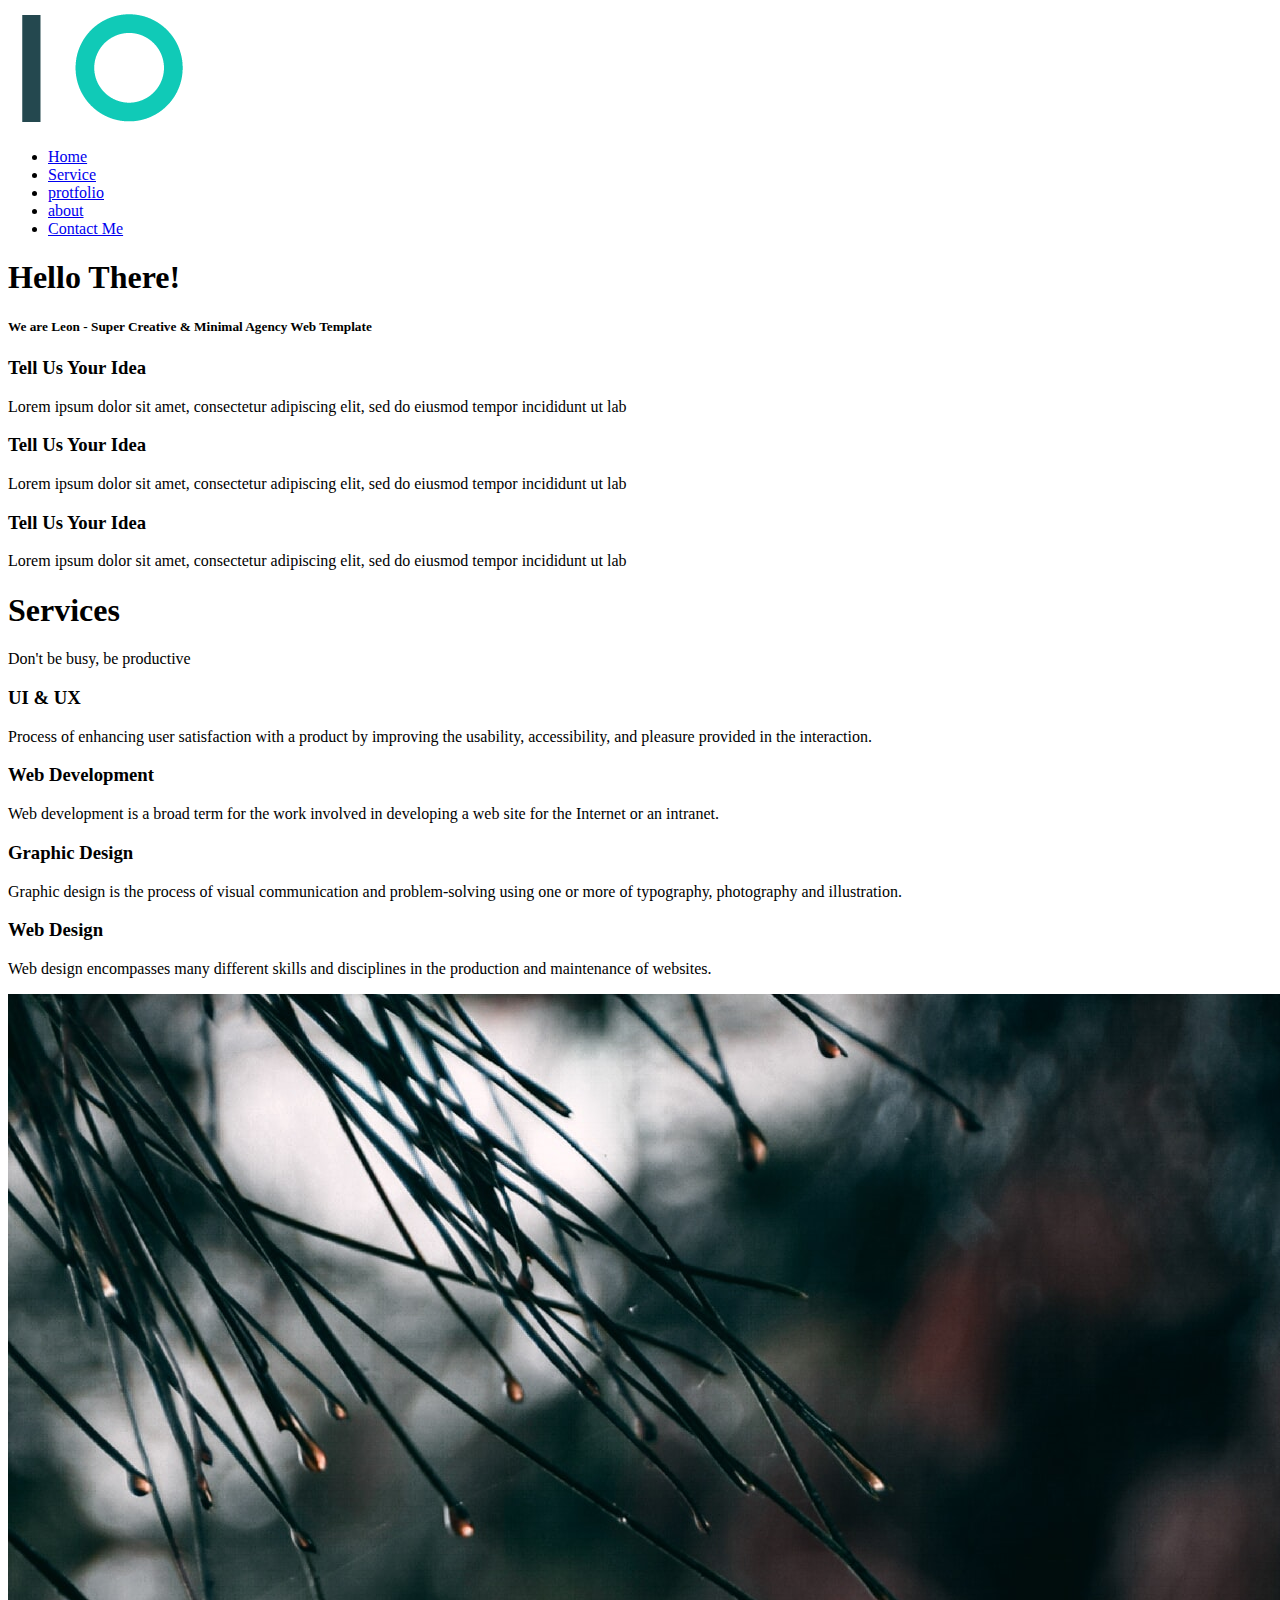
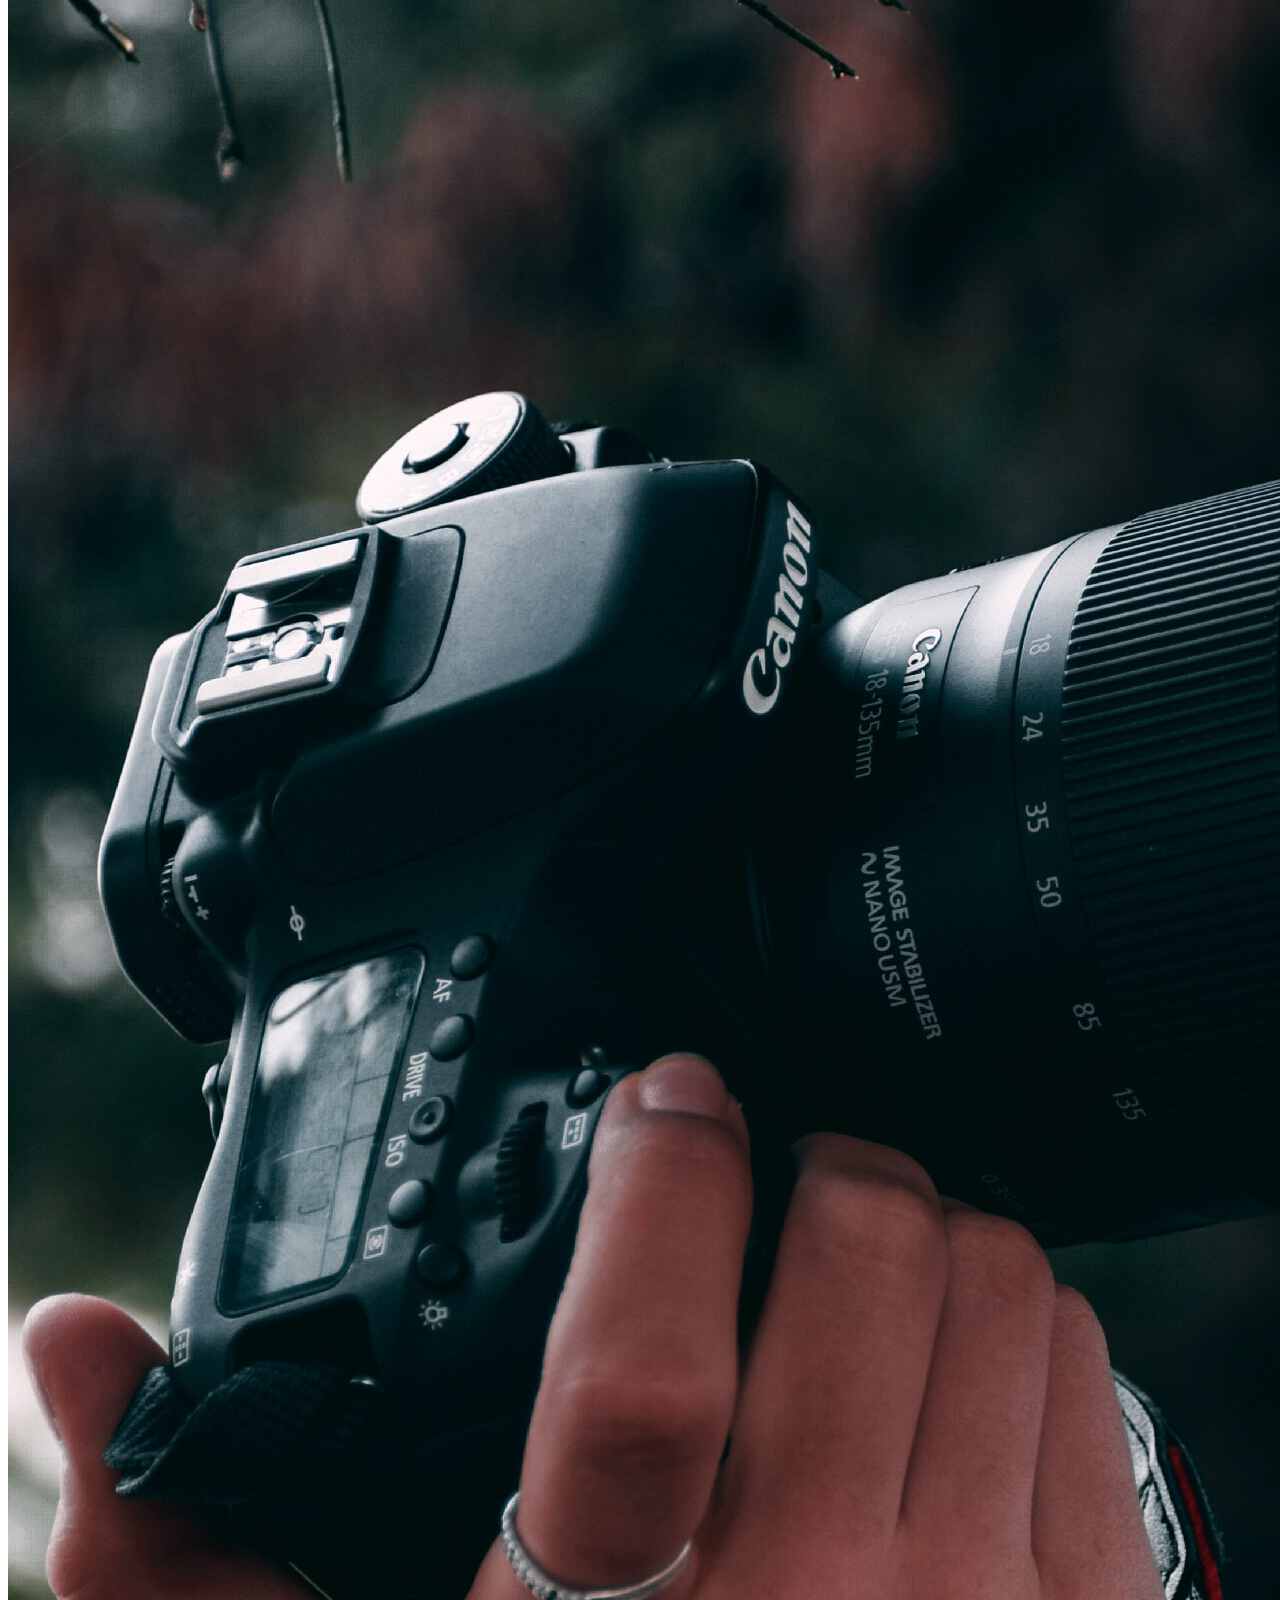
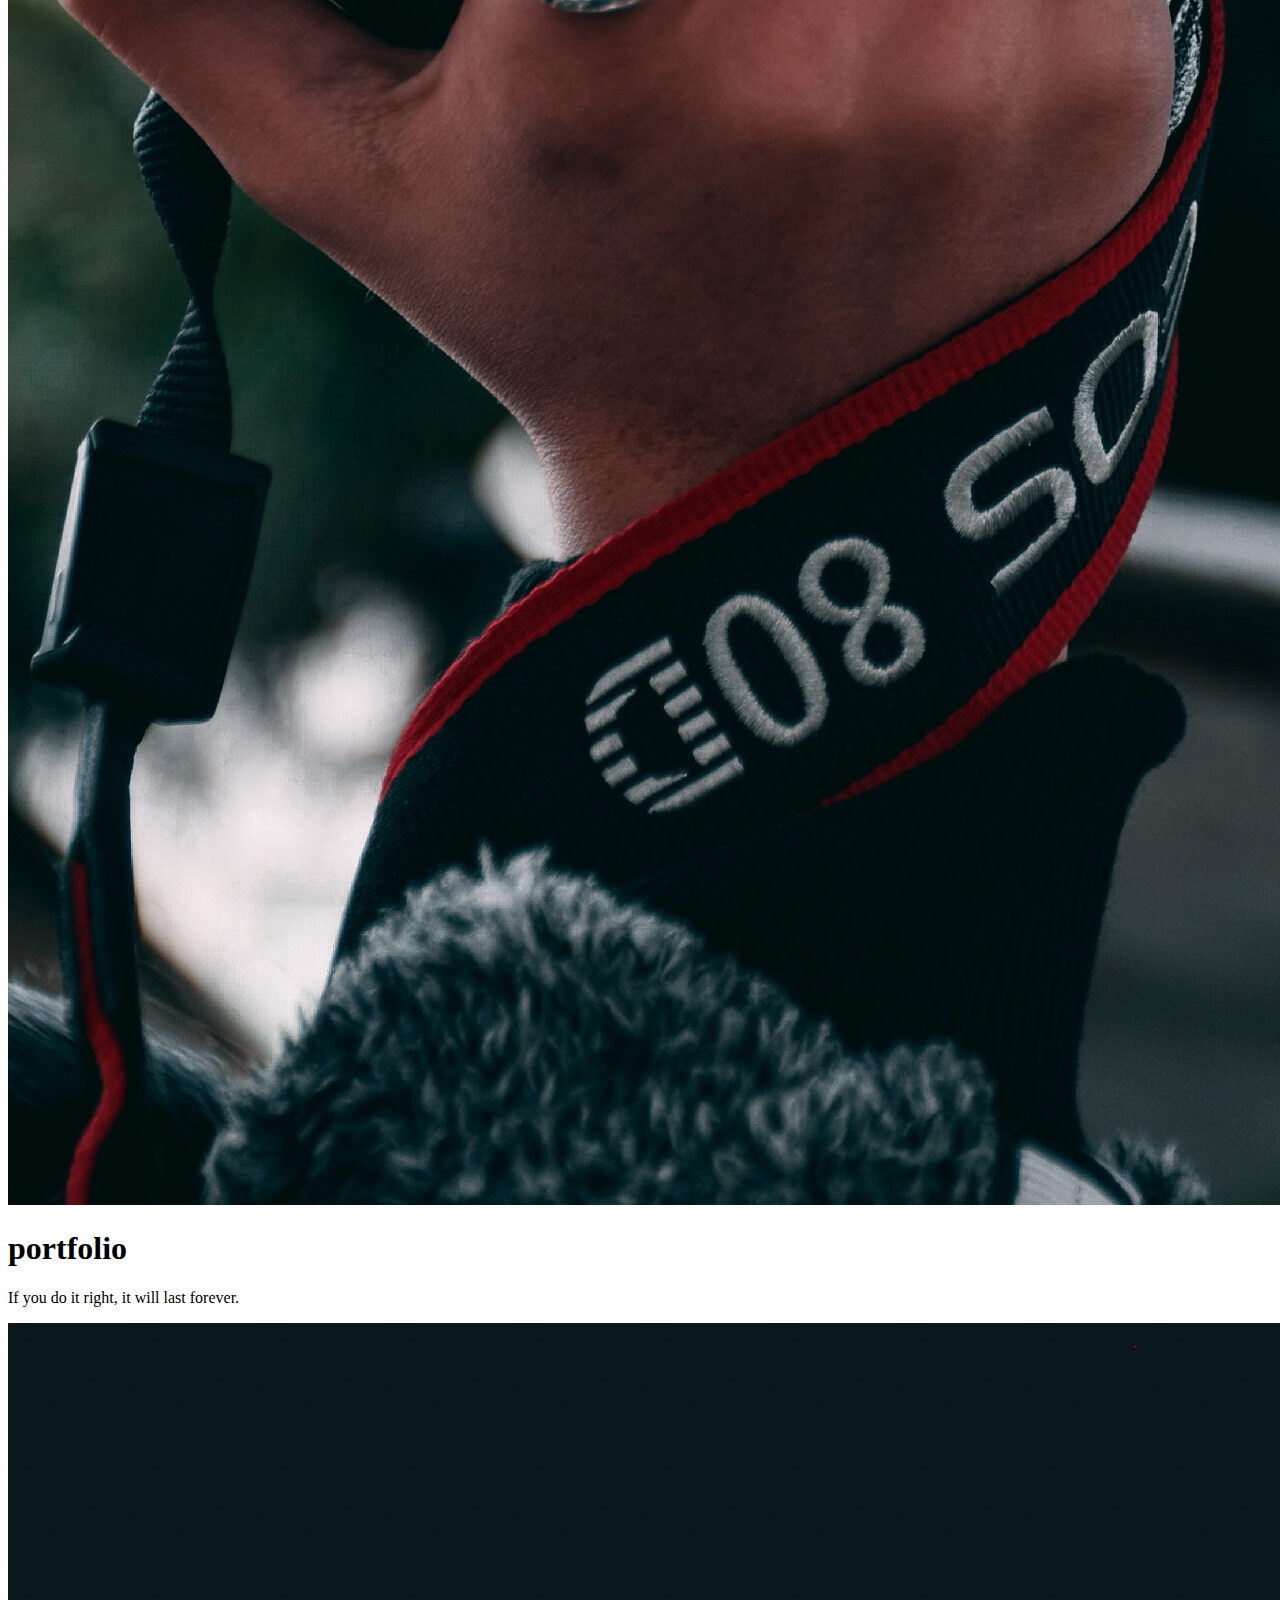
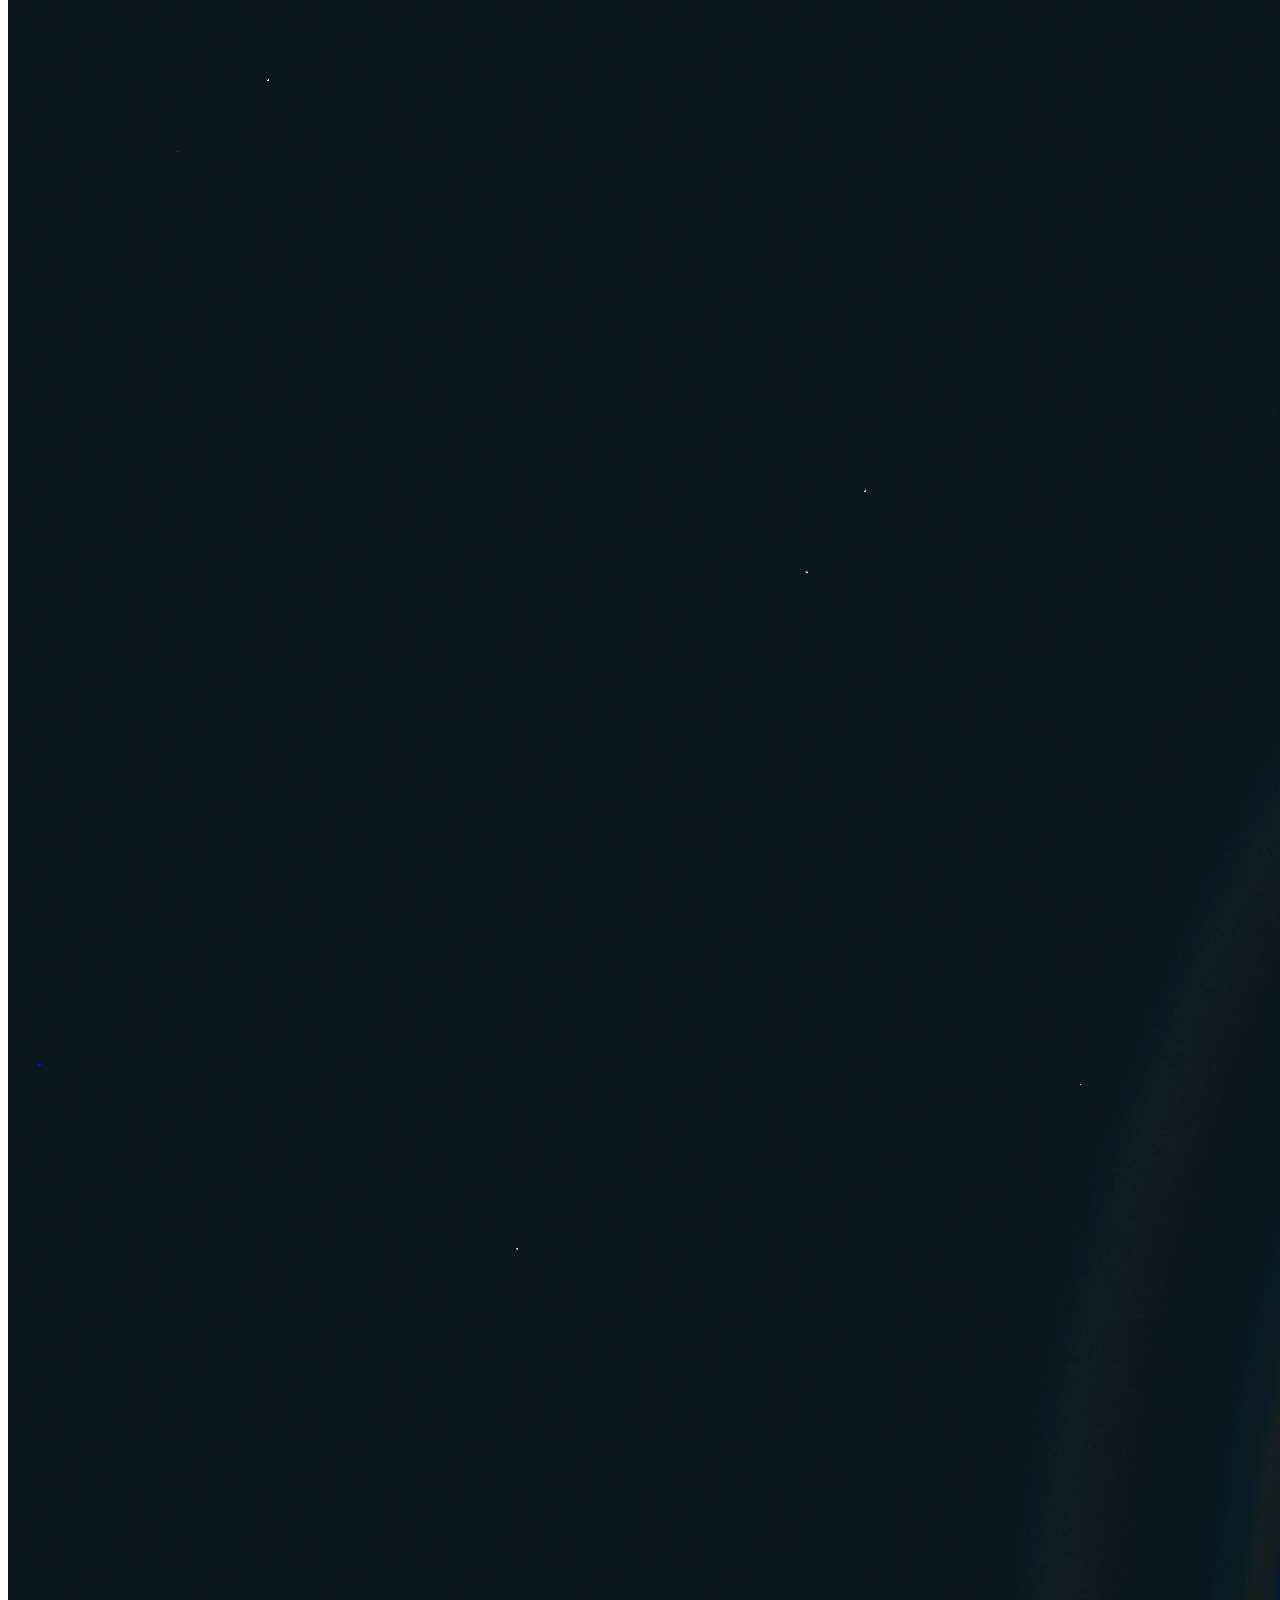
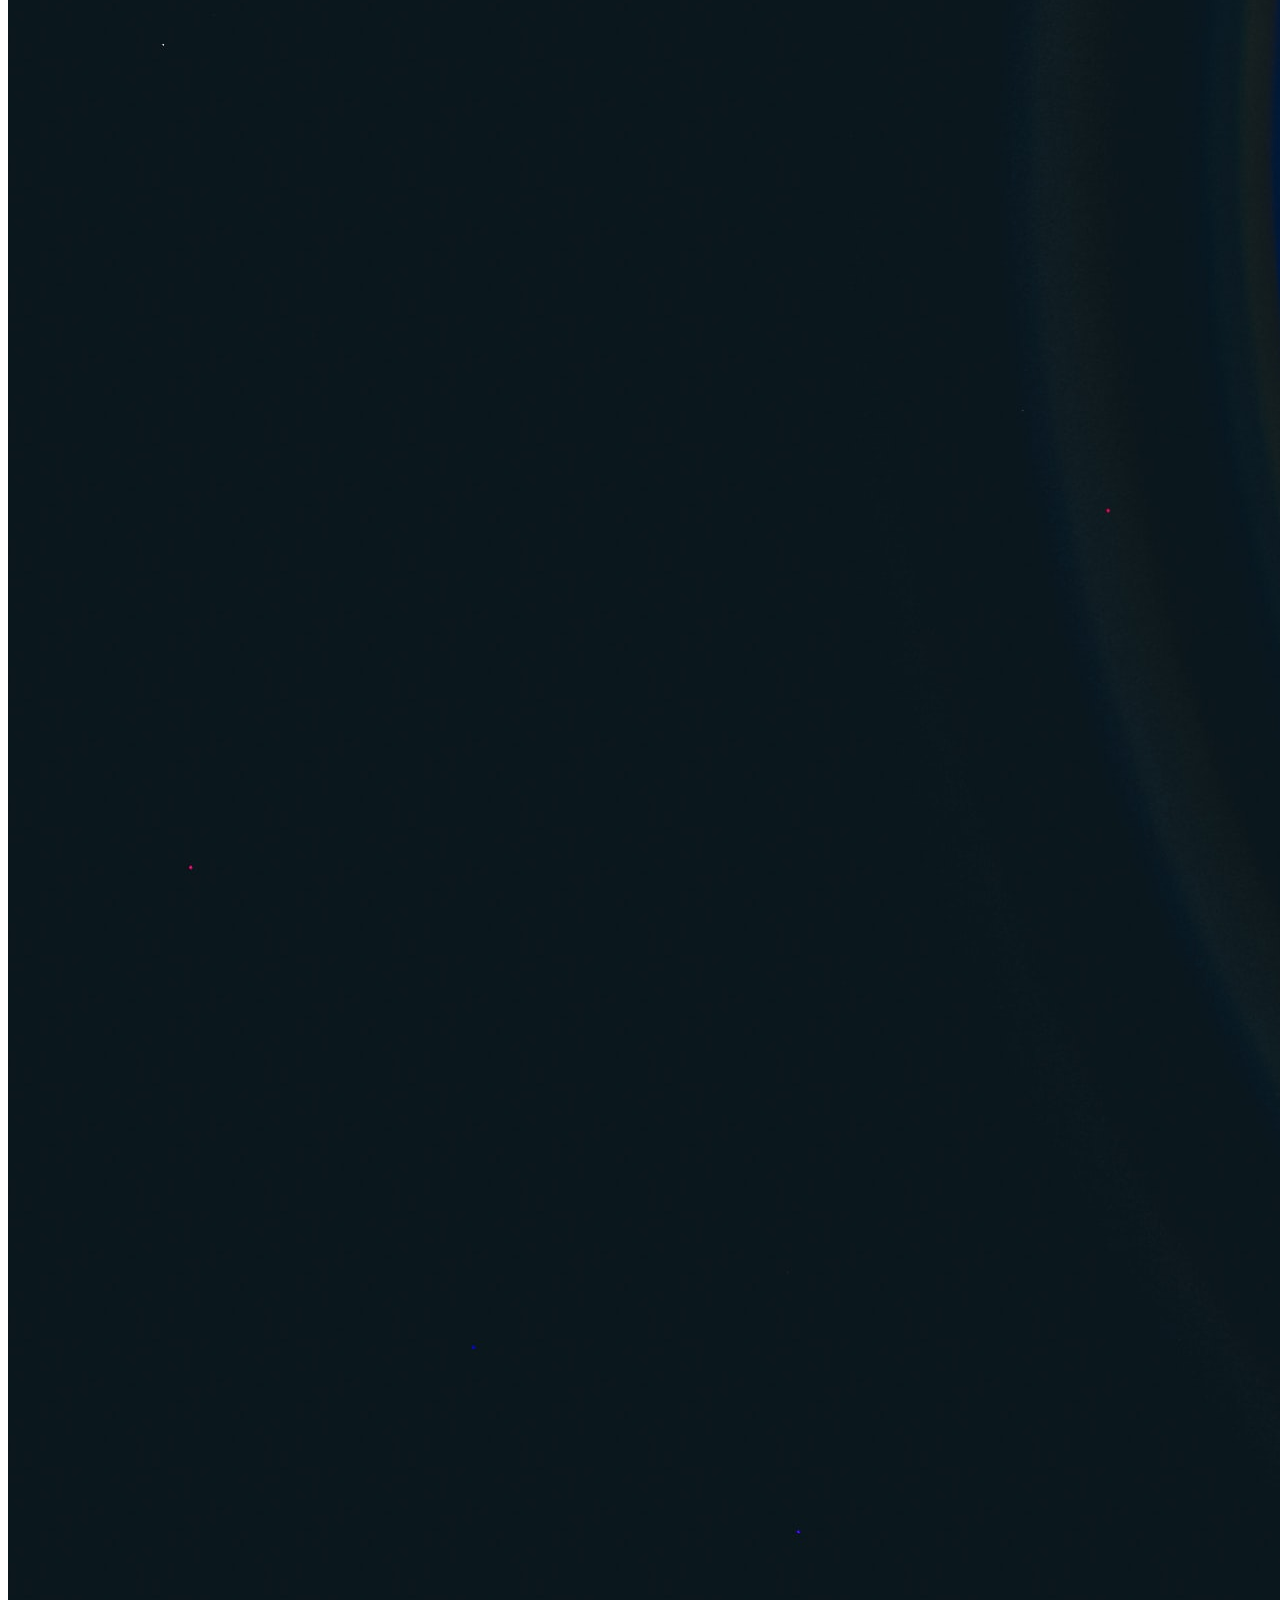
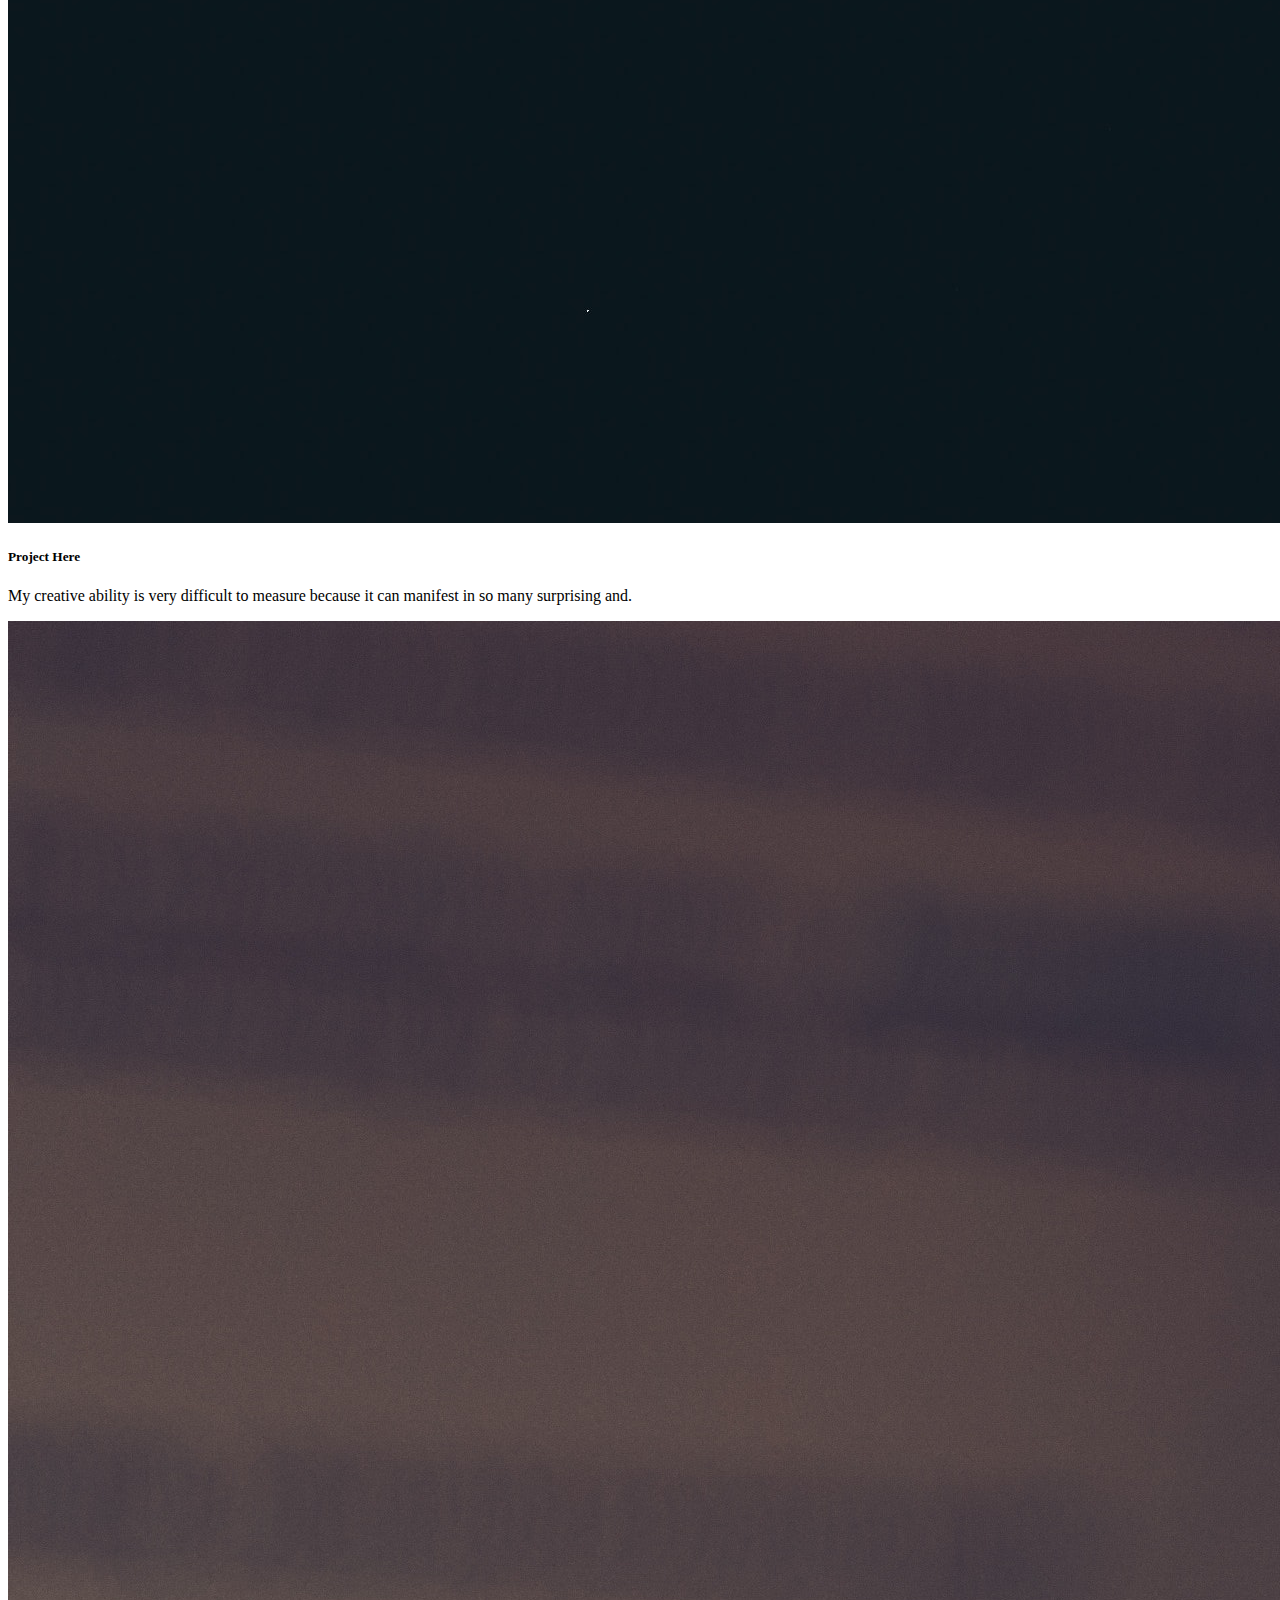
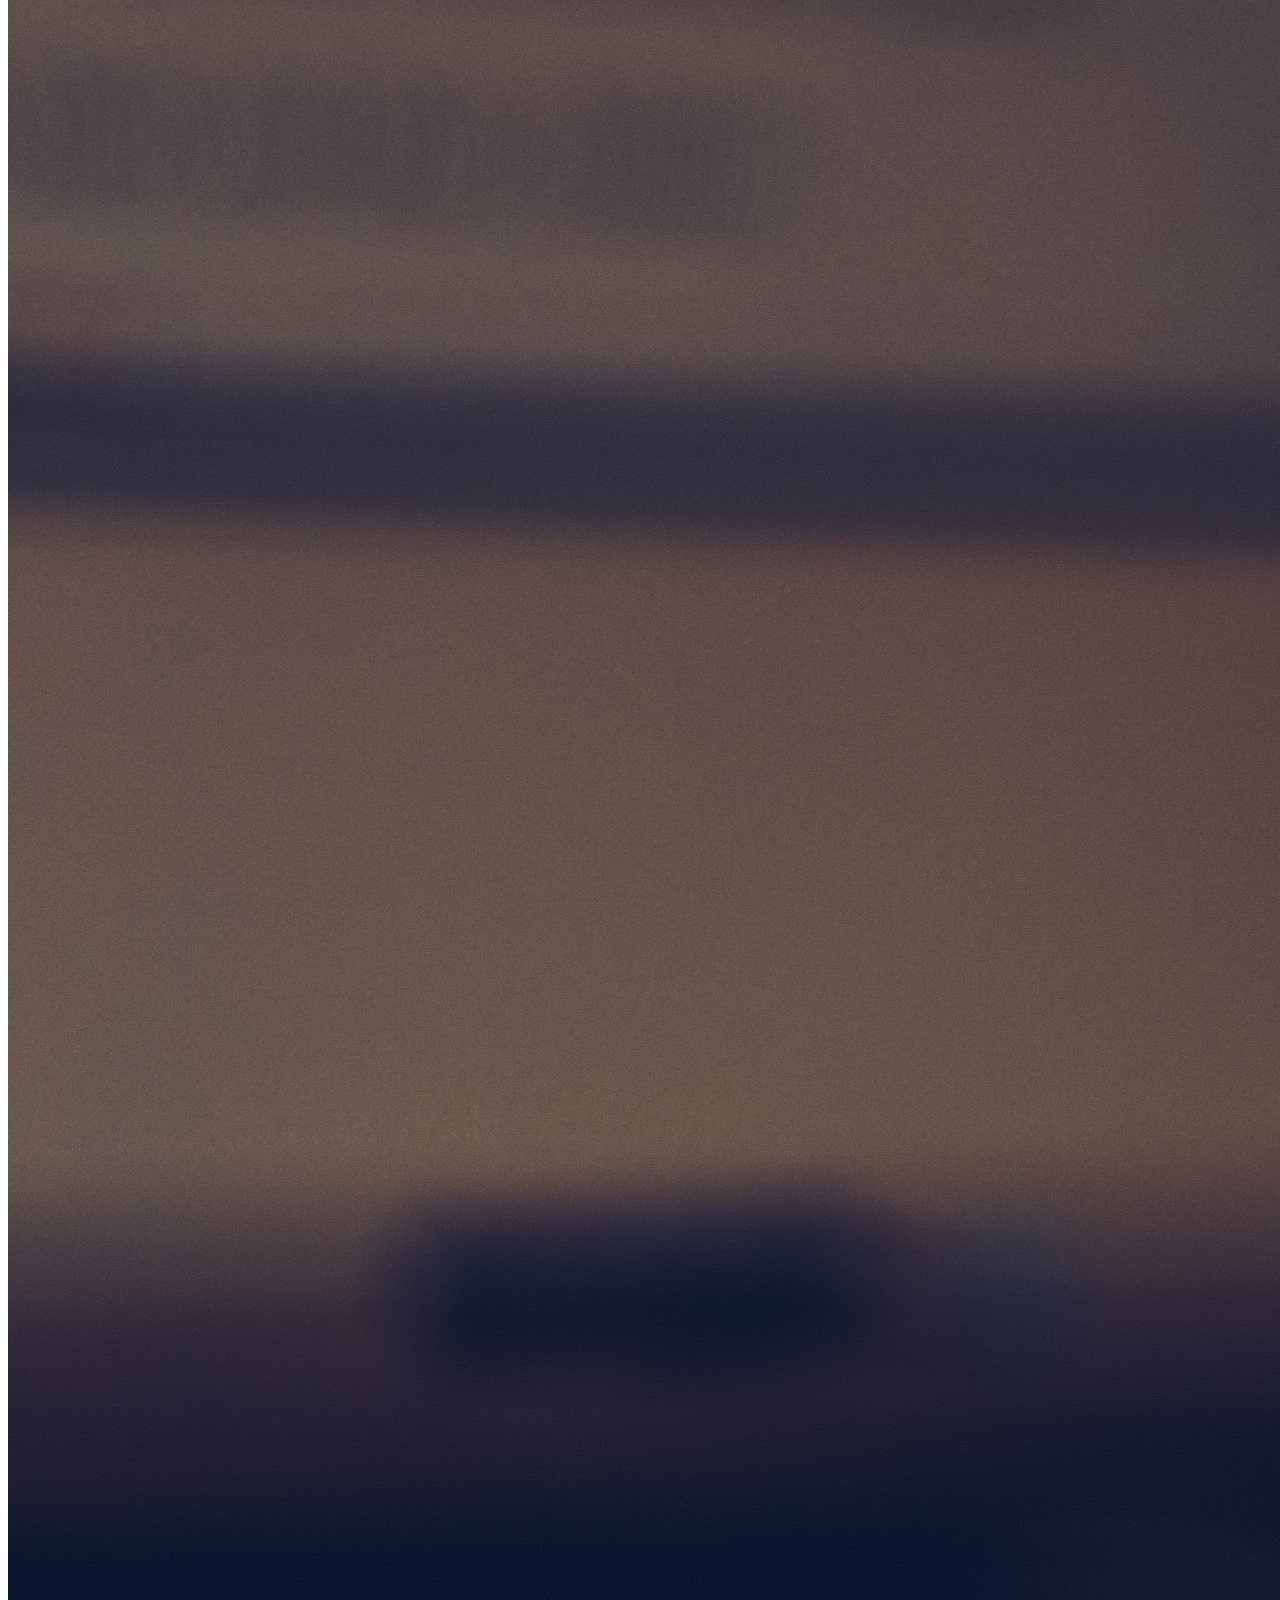
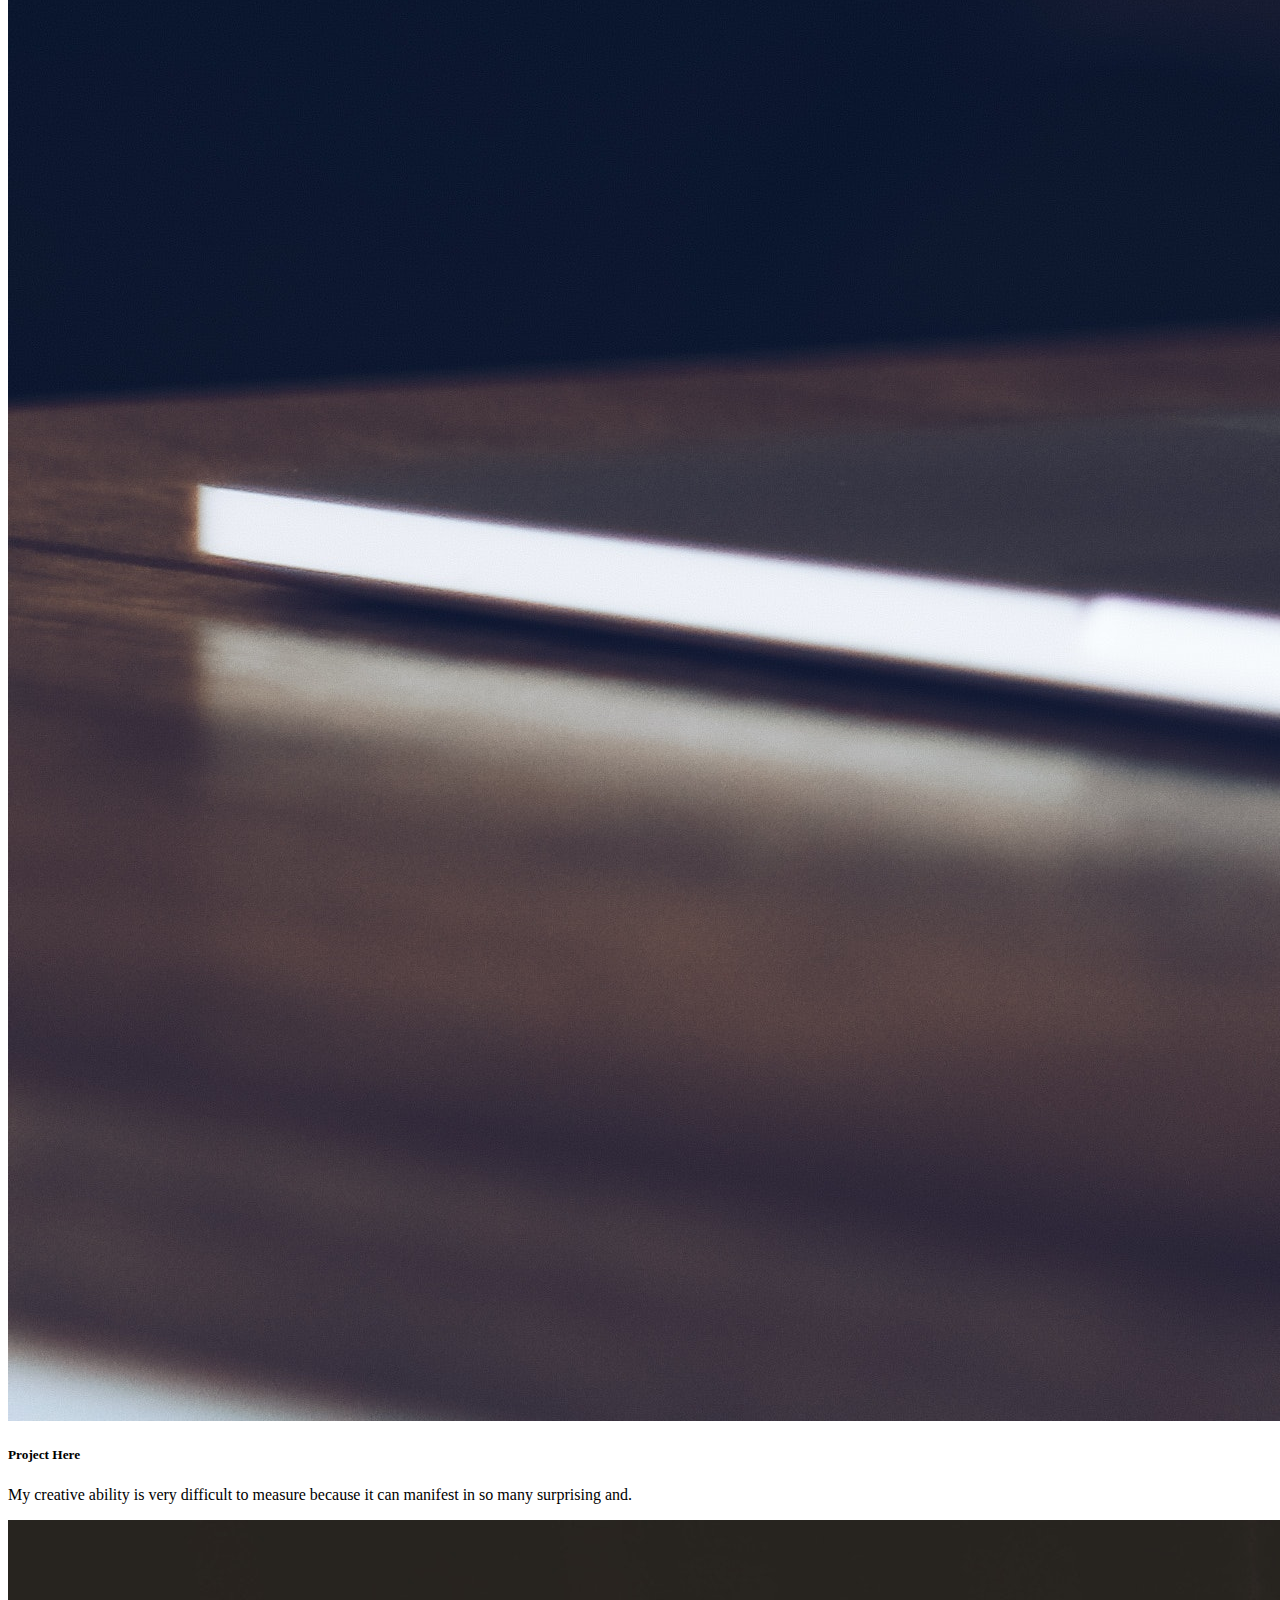
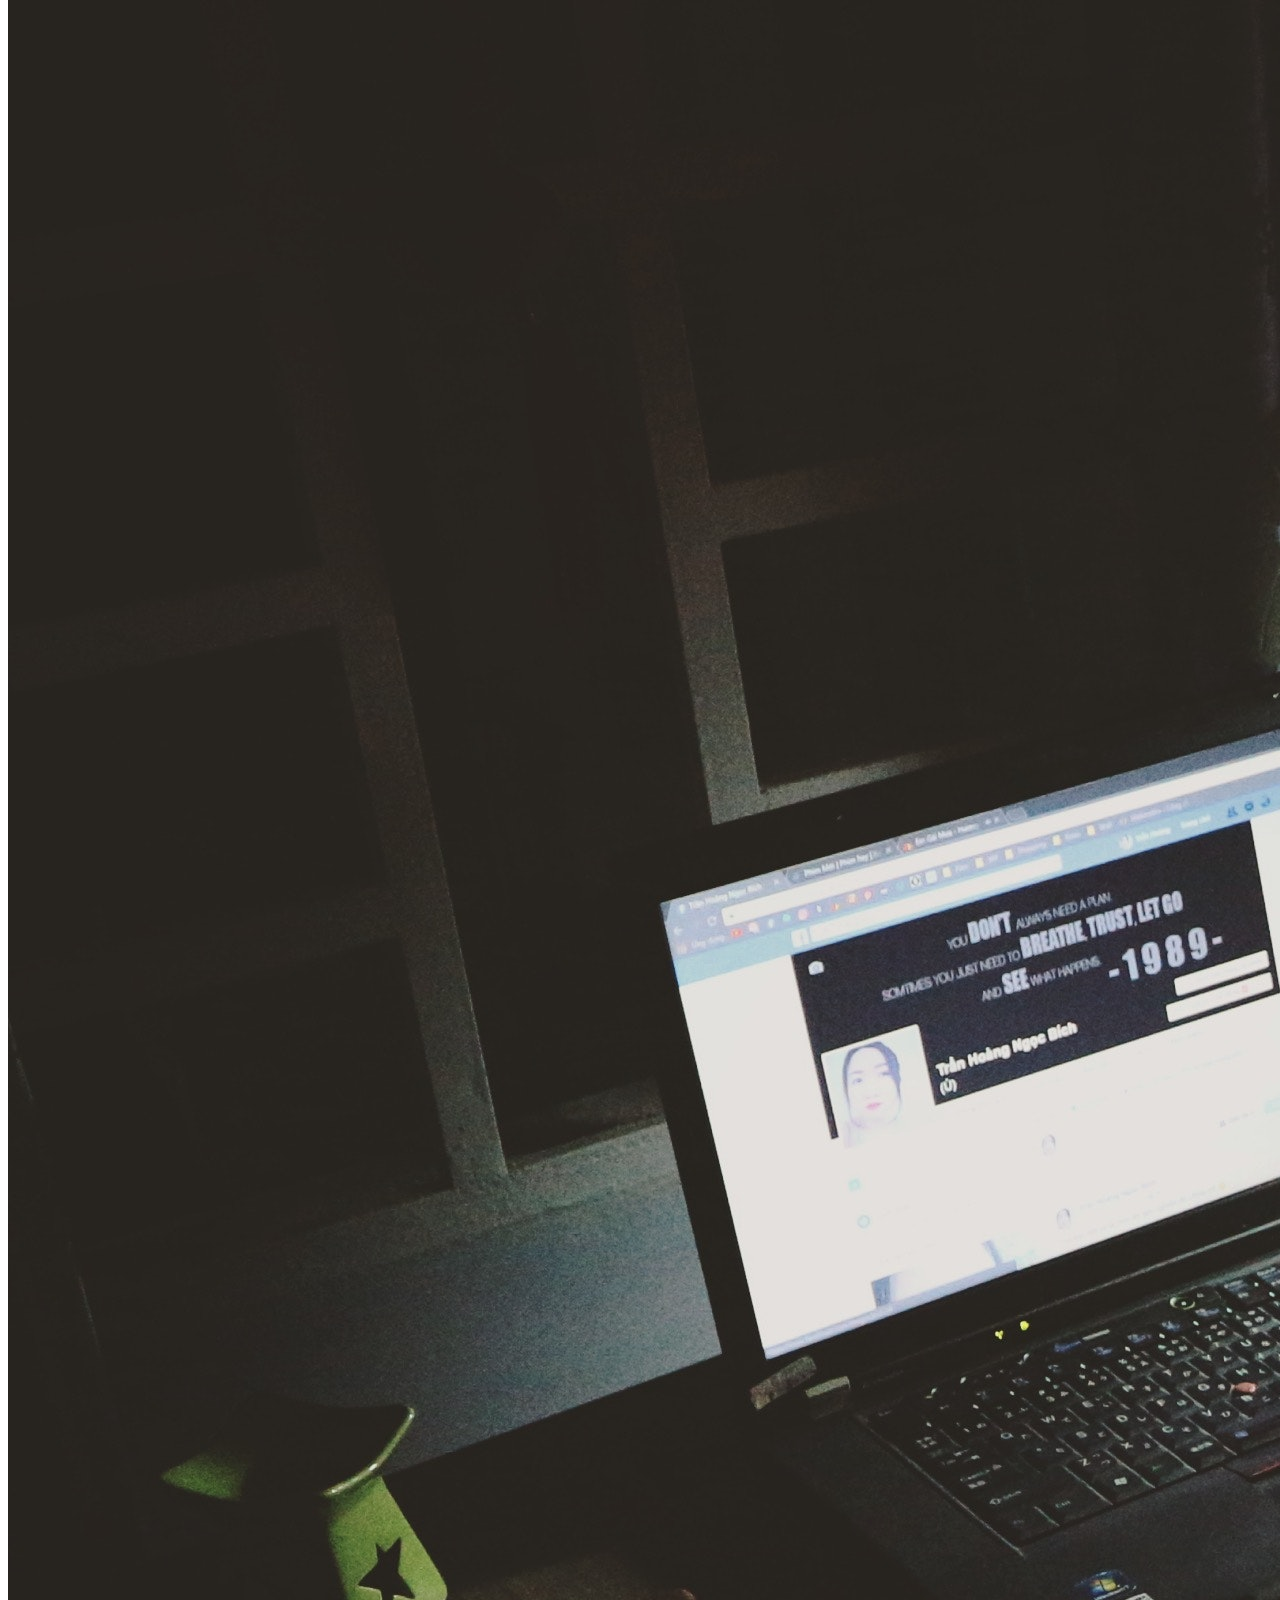
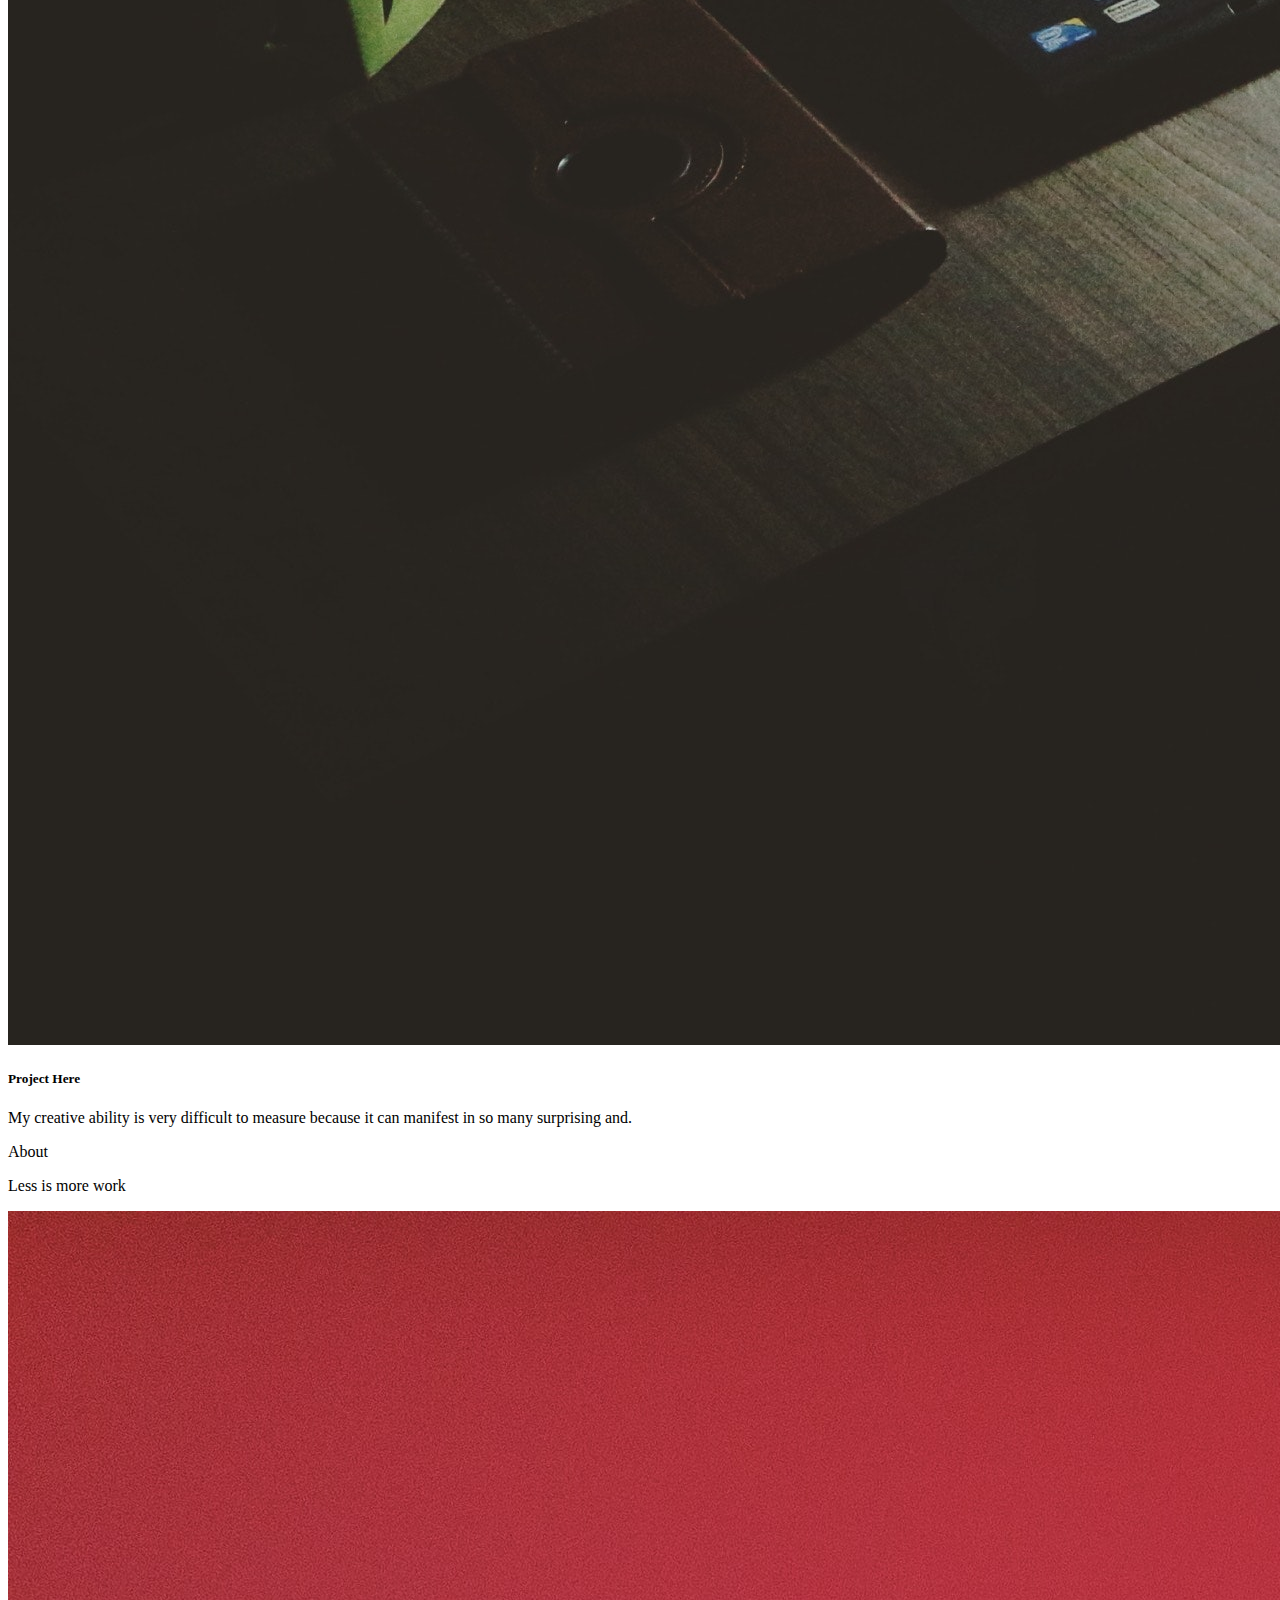
==== index.html @ 2dedbd1c "first commit" ====
<!DOCTYPE html>
<html lang="en">
<head>
    <meta charset="UTF-8">
    <meta http-equiv="X-UA-Compatible" content="IE=edge">
    <meta name="viewport" content="width=device-width, initial-scale=1.0">
    <!-- Main Template css  -->
    <link rel="stylesheet" href="/assets/css/Home.css">
    <!--Normalize Css file-->   
    <link rel="stylesheet" href="/assets/css/normalize.css">
    <!--Font Awesome Library-->  
    <link rel="stylesheet" href="/assets/css/all.min.css">
    <!-- Google Fonts -->
    <link rel="preconnect" href="https://fonts.gstatic.com" />
    <link
      href="https://fonts.googleapis.com/css2?family=Work+Sans:wght@200;300;400;500;600;700;800&#038;display=swap" rel="stylesheet"/>
    <title>Document</title>
</head>
<body>
    <div class="header">
        <div class="container">
                    <img class="logo" src="/assets/img/logo/logo.png" alt="">
                    <div class="links">
                        <div class="icon">
                            <i class="fa-solid fa-bars fa-2x"></i>
                        </div>
                        <ul>
                            <li><a class="active" href="#home">Home</a></li>
                            <li><a href="#service">Service</a></li>
                            <li><a href="#protfolio">protfolio</a></li>
                            <li><a href="#about">about</a></li>
                            <li><a href="#contact">Contact Me</a></li>
                        </ul>
                    </div>
        </div>

    </div>      
    <div class="lading" id="home">
        <div class="container">
            <div class="text-center">
                <h1 class="title">Hello There!</h1>
                <h5 class="sub-title">We are Leon - Super Creative & Minimal Agency  Web Template</h5>    
            </div>
         </div>
    </div>
    <div class="futures">
        <div class="container">
            <div class="feat">
                <i class="fas fa-magic fa-3x"></i>
                <h3 class="feat-title">Tell Us Your Idea</h3>
                <p class="feat-sub-title">Lorem ipsum dolor sit amet, consectetur adipiscing elit, sed do eiusmod tempor incididunt ut lab</p>
            </div>
            <div class="feat">
                <i class="far fa-gem fa-3x"></i>
                <h3 class="feat-title">Tell Us Your Idea</h3>
                <p class="feat-sub-title">Lorem ipsum dolor sit amet, consectetur adipiscing elit, sed do eiusmod tempor incididunt ut lab</p>
            </div>
            <div class="feat">
                <i class="fas fa-globe-asia fa-3x"></i>
                <h3 class="feat-title">Tell Us Your Idea</h3>
                <p class="feat-sub-title">Lorem ipsum dolor sit amet, consectetur adipiscing elit, sed do eiusmod tempor incididunt ut lab</p>
            </div>
        </div>
    </div>
    <section class="service" id="service">
        <div class="container">
            <h1 class="special-heading">Services</h1>
            <p>Don't be busy, be productive</p>
              <div class="services-content">
                <div class="col">
                    <div class="srv">
                        <i class="fa-brands fa-uikit fa-2x"></i>
                        <div class="text">
                            <h3>UI & UX</h3>
                            <p>Process of enhancing user satisfaction with a product by improving the usability, accessibility, and pleasure provided in the interaction.</p>
                        </div>
                    </div>
                    <div class="srv">
                        <i class="fa-solid fa-desktop fa-2x"></i>
                        <div class="text">
                            <h3>Web Development</h3>
                            <p>Web development is a broad term for the work involved in developing a web site for the Internet or an intranet.</p>
                        </div>
                    </div>    
                </div>
                <div class="col">
                    <div class="srv">
                        <i class="fa-solid fa-print fa-2x"></i>
                        <div class="text">
                            <h3>Graphic Design</h3>
                            <p>Graphic design is the process of visual communication and problem-solving using one or more of typography, photography and illustration.</p>
                        </div>
                    </div>
                    <div class="srv">
                        <i class="fas fa-palette fa-2x"></i>
                        <div class="text">
                            <h3>Web Design</h3>
                            <p>Web design encompasses many different skills and disciplines in the production and maintenance of websites.</p>
                        </div>
                    </div>
        </div>
        <div class="col">
            <div class="image image-display">
                <img src="/assets/img/zoe-A-OGHtfm0Vo-unsplash.jpg" alt="">
            </div>
        </div>
    </section>
    <section class="protfolio" id="protfolio">
        <div class="container">
                <h1 class="special-heading">portfolio</h1>
                <p>If you do it right, it will last forever.</p>
            <div class="protfolio-content">
                <div class="col">
                    <div class="cards">
                        <img src="/assets/img/kevin-grieve-S-jgfnOVIno-unsplash.jpg" alt="">
                        <div class="text">
                            <h5>Project Here</h5>
                            <p>My creative ability is very difficult to measure because it can manifest in so many surprising and.</p>
                        </div>
                    </div>
                </div>

                <div class="col">
                    <div class="cards">
                        <img src="/assets/img//pexels-hasan-albari-1229861.jpg" alt="">
                        <div class="text">
                            <h5>Project Here</h5>
                            <p>My creative ability is very difficult to measure because it can manifest in so many surprising and.</p>
                        </div>
                    </div>
                </div>

                <div class="col">
                    <div class="cards">
                        <img src="/assets/img/pexels-bich-tran-669996.jpg" alt="">
                        <div class="text">
                            <h5>Project Here</h5>
                            <p>My creative ability is very difficult to measure because it can manifest in so many surprising and.</p>
                        </div>
                    </div>
                </div>
            </div>
        </div>
    </section>
    <section class="about" id="about">
        <div class="container">
            <div class="special-heading">About</div>
            <p>Less is more work</p>
            <div class="about-content">
                <div class="image">
                    <img src="/assets/img/ben-iwara-byFYgthFd8Q-unsplash.jpg" alt="">
                </div>
                <div class="text">
                    <p>Lorem ipsum dolor sit amet, consectetur adipiscing elit, 
                        sed do eiusmod tempor incididunt ut labore et dolore 
                        magna aliqua. Ut enim ad minim veniam, quis nostrud 
                        exercitation ullamco laboris nisi ut aliqui</p>

                        <p>Lorem ipsum dolor sit amet, consectetur adipiscing elit, 
                            sed do eiusmod tempor incididunt ut labore et dolore 
                            magna aliqua. Ut enim ad minim veniam, quis nostrud 
                            exercitation ullamco laboris nisi ut aliqui</p>
                </div>
            </div>
        </div>
    </section>
    <section class="contact" id="contact">
        <div class="container">
            <div class="special-heading">Contact</div>
            <p>we are born to create</p>
            <div class="text">
                <h2>Feel free to drop us a line at:</h2>
                <h3 class="sub-title">leonagency@mail.com</h3>
            <p>Find us on social networks:</p>
            </div>
            
        </div>
    </section>
    <footer>
        <h3> @ 2019 - <span>Leon</span>,All Right Reserved</h3>
    </footer>
</body>
</html>
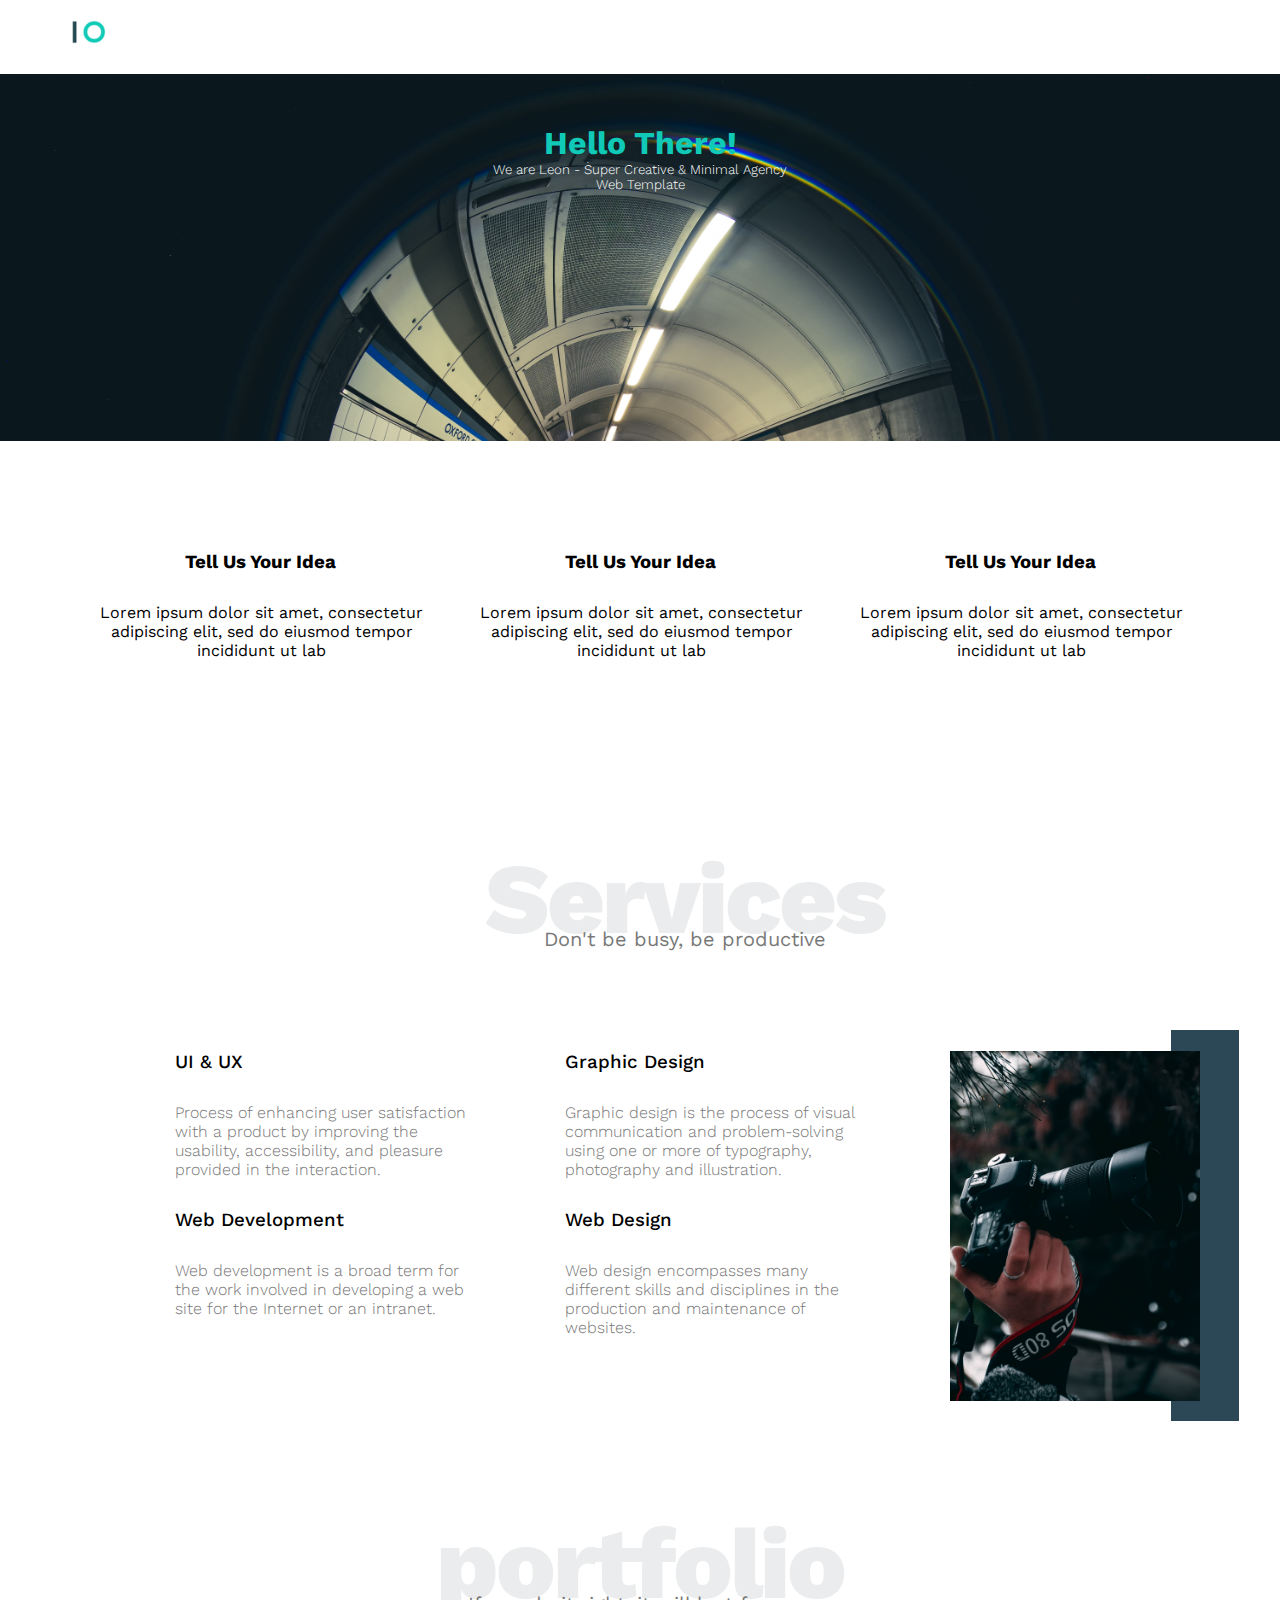
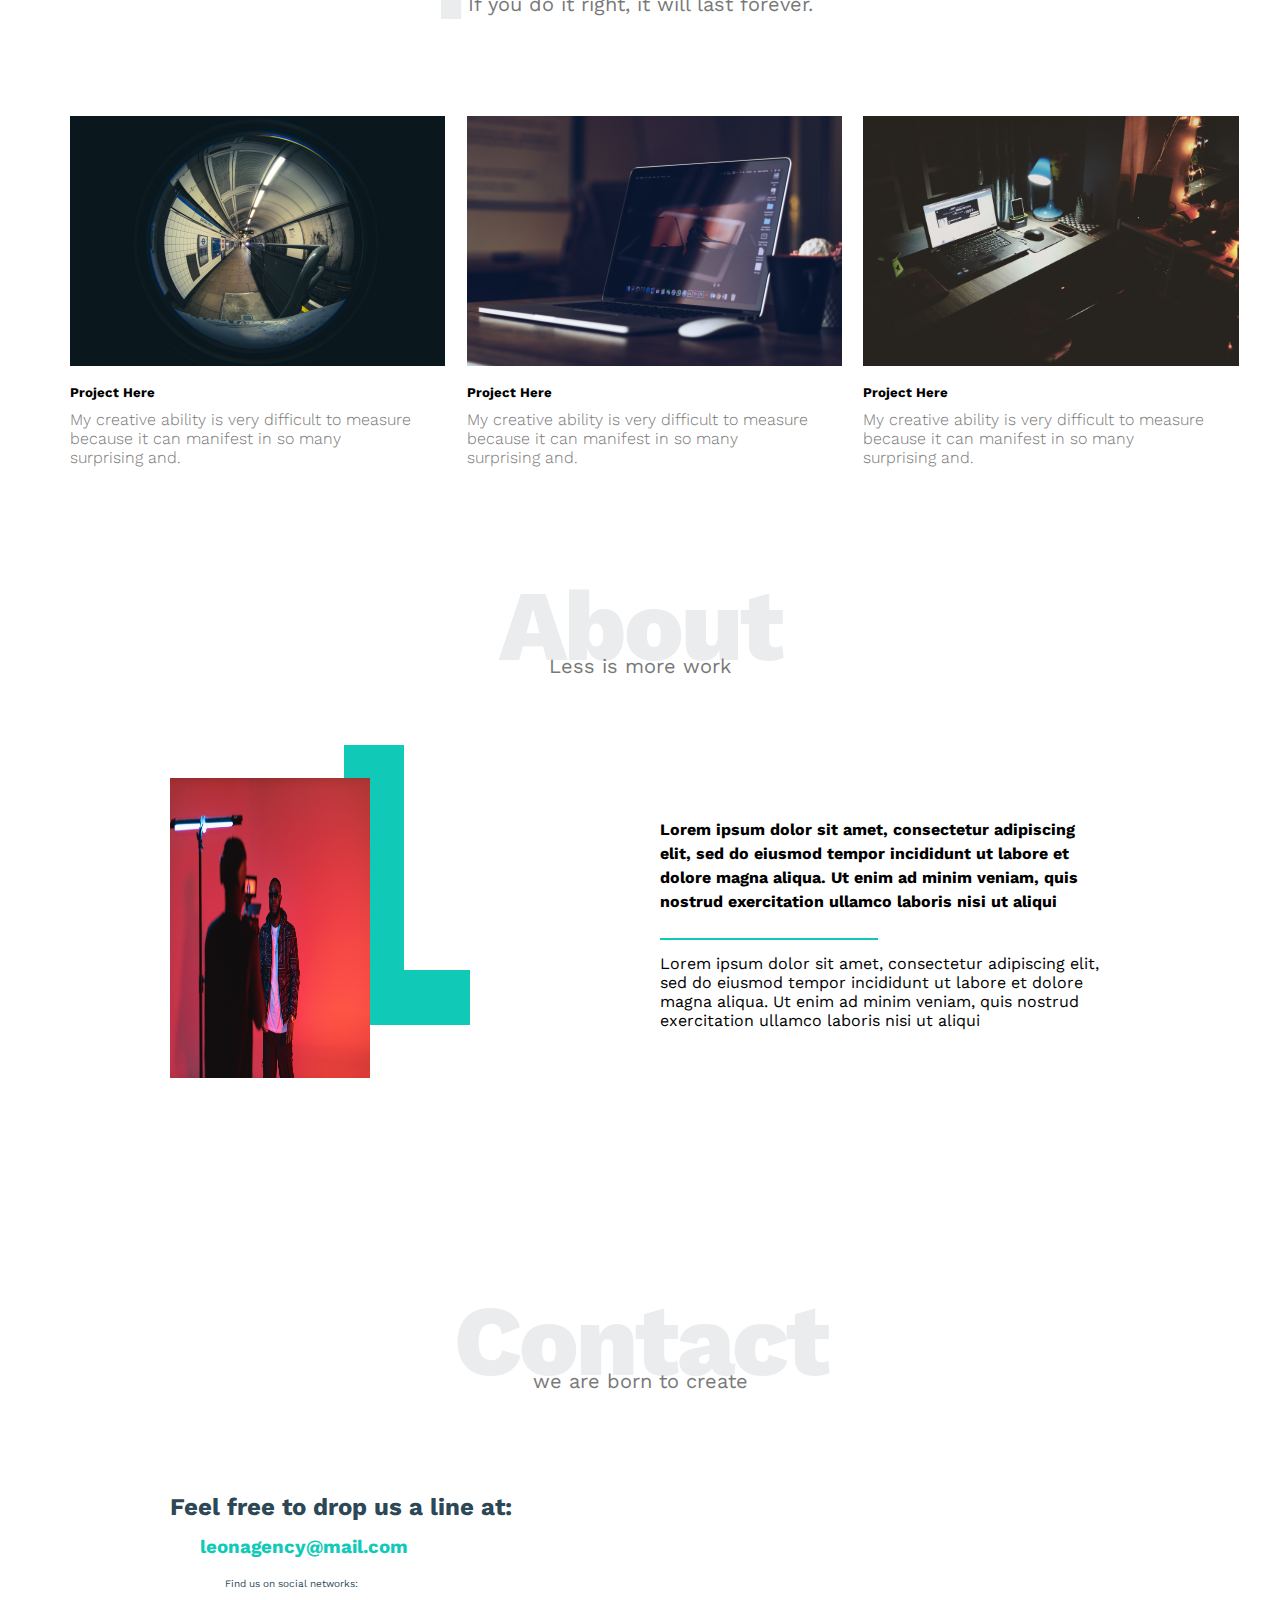
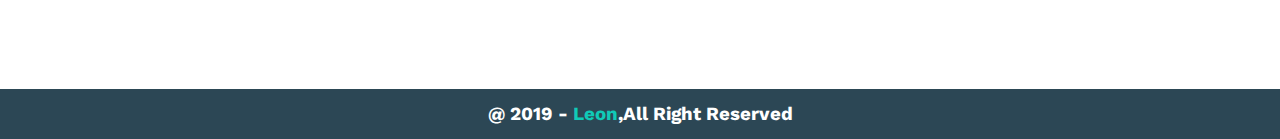
==== commit d0c767da: "first commit" ====
--- a/index.html
+++ b/index.html
@@ -5,7 +5,7 @@
     <meta http-equiv="X-UA-Compatible" content="IE=edge">
     <meta name="viewport" content="width=device-width, initial-scale=1.0">
     <!-- Main Template css  -->
-    <link rel="stylesheet" href="/assets/css/Home.css">
+    <link rel="stylesheet" href="/assets/css/Home.css.css">
     <!--Normalize Css file-->   
     <link rel="stylesheet" href="/assets/css/normalize.css">
     <!--Font Awesome Library-->  
--- a/assets/css/Home.css.css
+++ b/assets/css/Home.css.css
@@ -0,0 +1,397 @@
+
+    /* Start Variables */
+    :root{
+        --main-color: #10cab7;
+        --secondary-color: #2c4755;
+        --section-padding:60px;
+        --section-background: #f6f6f6;
+        --main-duration: 0.5s;
+    }
+    /* End Variables */
+    /* Start Global Rules */
+
+    *{
+        margin: 0;
+        padding: 0;
+        box-sizing: border-box;
+        -webkit-box-sizing: border-box;
+    }
+    body{
+        font-family: "Work Sans", sans-serif;
+    }
+    html{
+        scroll-behavior: smooth;
+    }
+    .container{
+        padding-left: 15px;
+        padding-right:15px;
+        margin-left: auto;
+        margin-right:auto;
+    }
+    /* Small */
+    @media (min-width: 768px) {
+        .container {
+        width: 750px;
+        }
+    }
+    /* Medium */
+    @media (min-width: 992px) {
+        .container {
+        width: 970px;
+        }
+    }
+    /* Large */
+    @media (min-width: 1200px) {
+        .container {
+        width: 1170px;
+        }
+    }
+
+    .special-heading {
+        color: #ebeced;
+        font-size: 100px;
+        text-align: center;
+        font-weight: 800;
+        letter-spacing: -3px;
+        margin: 0;
+    }
+    .special-heading + p{
+        margin: -30px 0 0;
+        font-size: 20px;
+        text-align: center;
+        color: #797979;
+    }
+    /* End Global Rules */
+    /* Start Nav css */
+    .header {
+    padding: 20px;
+    }
+    .header .logo{
+    width: 60px;
+    }
+    .header .links{
+        position: relative;
+    }
+    
+    .header .container{
+        display: flex;
+        justify-content: space-between;
+        align-items: center;
+    }
+    .header .links ul{
+        list-style: none;
+        position: absolute;
+        list-style: none;
+        position: absolute;
+        top: 59px;
+        right: -2px;
+        background-color: #2c4755;
+        border-radius: 10px;
+        width: 250px;
+        text-align: start;
+    }
+    .header .links ul::before{
+        content: '';
+        border-width: 25px;
+        border-style: solid;
+        border-color: transparent transparent #2c4755 transparent;
+        position: absolute;
+        top: -48px;
+        right: 5px;
+    }
+    .header .links ul li a{
+        display: block;
+       padding: 15px;
+       text-decoration: none;
+       color: #c7ced2;
+       transition: .3s;
+    }
+    .header .links ul li a:hover{
+        padding-left: 25px;
+    }
+    .header .links ul li:not(:last-child) a{
+        border-bottom: 1px solid #ddd;
+    }
+
+    @media (max-width:1999px){
+        .header .links ul{
+            display: none;
+        }
+    }
+    .header .links:hover ul, .links::before{
+        display: inline;
+    }
+    /* end Nav css */
+    /* Start Lading css */
+
+    .lading{
+        background-color: var(--section-background);
+        background-image: url(/assets/img/kevin-grieve-S-jgfnOVIno-unsplash.jpg);
+        background-repeat: no-repeat;
+        background-size: cover;
+        display: flex;
+        height: 366.67px;
+        margin-top: 10px;
+    }
+    .lading .text-center{
+        display: flex;
+        align-items: center;
+        text-align: center;
+        flex-direction: column;
+        margin-top: 50px;
+    }
+    .lading h5{
+        width: 300px;
+        font-weight: 300;
+    }
+    .lading .title{
+        color: var(--main-color);
+    }
+    .lading .sub-title{
+        color:white;
+    }
+    /* end Lading css */
+    /* Start futures css */
+    .futures {
+        display: flex;
+        padding-top: var(--section-padding);
+        padding-bottom: var(--section-padding);
+    }
+    @media (max-width: 676px){
+        .futures {
+            flex-direction: column;
+        }
+    }
+    .futures .container{
+        display: grid;
+        grid-template-columns: repeat(auto-fill, minmax(300px, 1fr));
+    }
+    .futures .feat{
+        padding: 20px;
+        text-align: center;
+    }
+    .futures .feat h3{
+        margin-top: 30px ;
+        margin-bottom: 30px;
+    }
+    .futures .feat i{
+        color: var(--main-color);
+    }
+    .futures .feat .feat-sub-title{
+        width: 343px;
+    }
+    /* Start futures css */
+
+    /* Start Service css */
+
+    .service{
+       padding: 100px 100px;
+    }
+    .service .services-content{
+        display: grid;
+        grid-template-columns: repeat(auto-fill, minmax(300px, 1fr));
+        gap: 30px;
+        margin-top: 100px;
+    }
+    .service .services-content .srv{
+        display: flex;
+        margin-bottom: 30px;
+    }
+    @media (max-width: 767px){
+        .service .services-content .srv{
+            flex-direction: column;
+            text-align: center;
+            margin-bottom: 40px;
+            }
+    }
+    .service .services-content  .srv i{
+
+        color: var(--main-color);
+        flex-basis: 60px;
+    }
+    .service .services-content .text{
+        flex: 1;
+    }
+    .service .services-content .srv p{
+        margin-top: 30px;
+        color: #777;
+        font-weight: 300;
+    }
+    .service .services-content .srv h3{
+        font-weight: 500;
+    }
+    .service .services-content  img{
+        width: 250px;
+        height: 350px;
+    }
+    .service .services-content .image{
+        text-align: center;
+        position: relative;
+    }
+    .service .services-content .image::before{
+        content: '';
+        background-color: var(--secondary-color);
+        width: 67.73px;
+        height: 391.67px;
+        position: absolute;
+        TOP: -21px;
+        right: 16px;
+        z-index: -1;
+    }
+    @media (max-width: 1199px){
+        .image-display{
+            display: none;
+        }
+    }
+    /* End Service css */
+    /* Start portfolio css */
+
+    section .protfolio{
+        padding: 100px 100px;
+    }
+    .protfolio-content {
+    display: grid;
+    grid-template-columns: repeat(auto-fill, minmax(300px, 1fr));
+    gap: 50px;
+    margin-top: 100px;
+    }
+    @media (max-width:767px){
+        .protfolio-content .text{
+            align-items: center;
+            display: flex;
+            flex-direction: column;
+        }
+        .protfolio-content {
+            display: flex;
+            flex-direction: column;
+            text-align: center;
+            align-items: center;
+        }
+        .protfolio-content .text p{
+            text-align: center;
+        }
+    }
+    .protfolio-content .cards img{
+        width: auto;
+        height: 250px;
+    }
+    .protfolio-content .text{
+        margin-top: 15px;
+        text-align: start;
+    }
+    .protfolio-content .text h5{
+        margin-bottom: 10px;
+    }
+    .protfolio-content .text p{
+        color: #777;
+        font-weight: 300;
+    }
+    /* End portfolio css */
+
+    /* start about css */
+    .about{
+        padding: 100px 0;
+    }
+    .about .about-content{
+        display: flex;
+        justify-content: space-between;
+        padding: 100px;
+    }
+    @media (max-width:767px){
+        .about .about-content{
+            display: flex ;
+            flex-direction: column;
+            align-items: center;
+        }
+        .about .about-content .text {
+            text-align: start;
+        }
+    }
+    .about .about-content .text {
+        width: 450px;
+    }
+    .about .about-content .text p{
+        margin-top: 40px;
+        position: relative;
+    }
+    .about .about-content .text p:nth-child(1){
+        font-weight: 700;
+        line-height:1.5;
+    }
+    .about .about-content .text p:nth-child(2)::after{
+        content: '';
+        background-color: var(--main-color);
+        height: 2px;
+        width: 218px;
+        position: absolute;
+        top: -16px;
+        left: 0;
+    }
+    .about .about-content img{
+        width: 200px;
+        height:300px;
+        position: relative;
+    }
+    .about .about-content .image{
+        text-align: center;
+        position: relative;
+    }
+        .about-content .image::before{
+            content: '';
+            background-color: var(--main-color);
+            width: 60px;
+            height: 75%;
+            position: absolute;
+            top: -33px;
+            right: -34px;
+            z-index: -1;
+    }
+    .about-content .image::after{
+        content: '';
+        background-color:var(--main-color);
+        width: 100px;
+        height: 18%;
+        position: absolute;
+        bottom: 57px;
+        right: -100px;
+    }
+    /* End about css */
+    /* Start Contact css */
+    .contact .text {
+        padding: 100px;
+    }
+    .contact .text h2{
+        font-size: 50p;
+        color: var(--secondary-color);
+    }
+     .contact .text .sub-title{
+        margin-left: 30px;
+        margin-top: 15px;
+        color: var(--main-color);
+    }
+    .contact .text p{
+        color: var(--secondary-color);
+        font-size: 10px;
+        margin-top: 20px;
+        margin-left: 55px;
+    }
+    /* End Contact css */
+     /* Start Footer css */
+     footer{
+        display: flex;
+        height: 50px;
+        background-color: var(--secondary-color);
+     }
+     footer h3{
+        color: white;
+     margin: auto;
+     }
+     footer span{
+        color: var(--main-color);
+        font-weight: bold;
+     }
+     /* End Footer css */
+
+    
+    
+
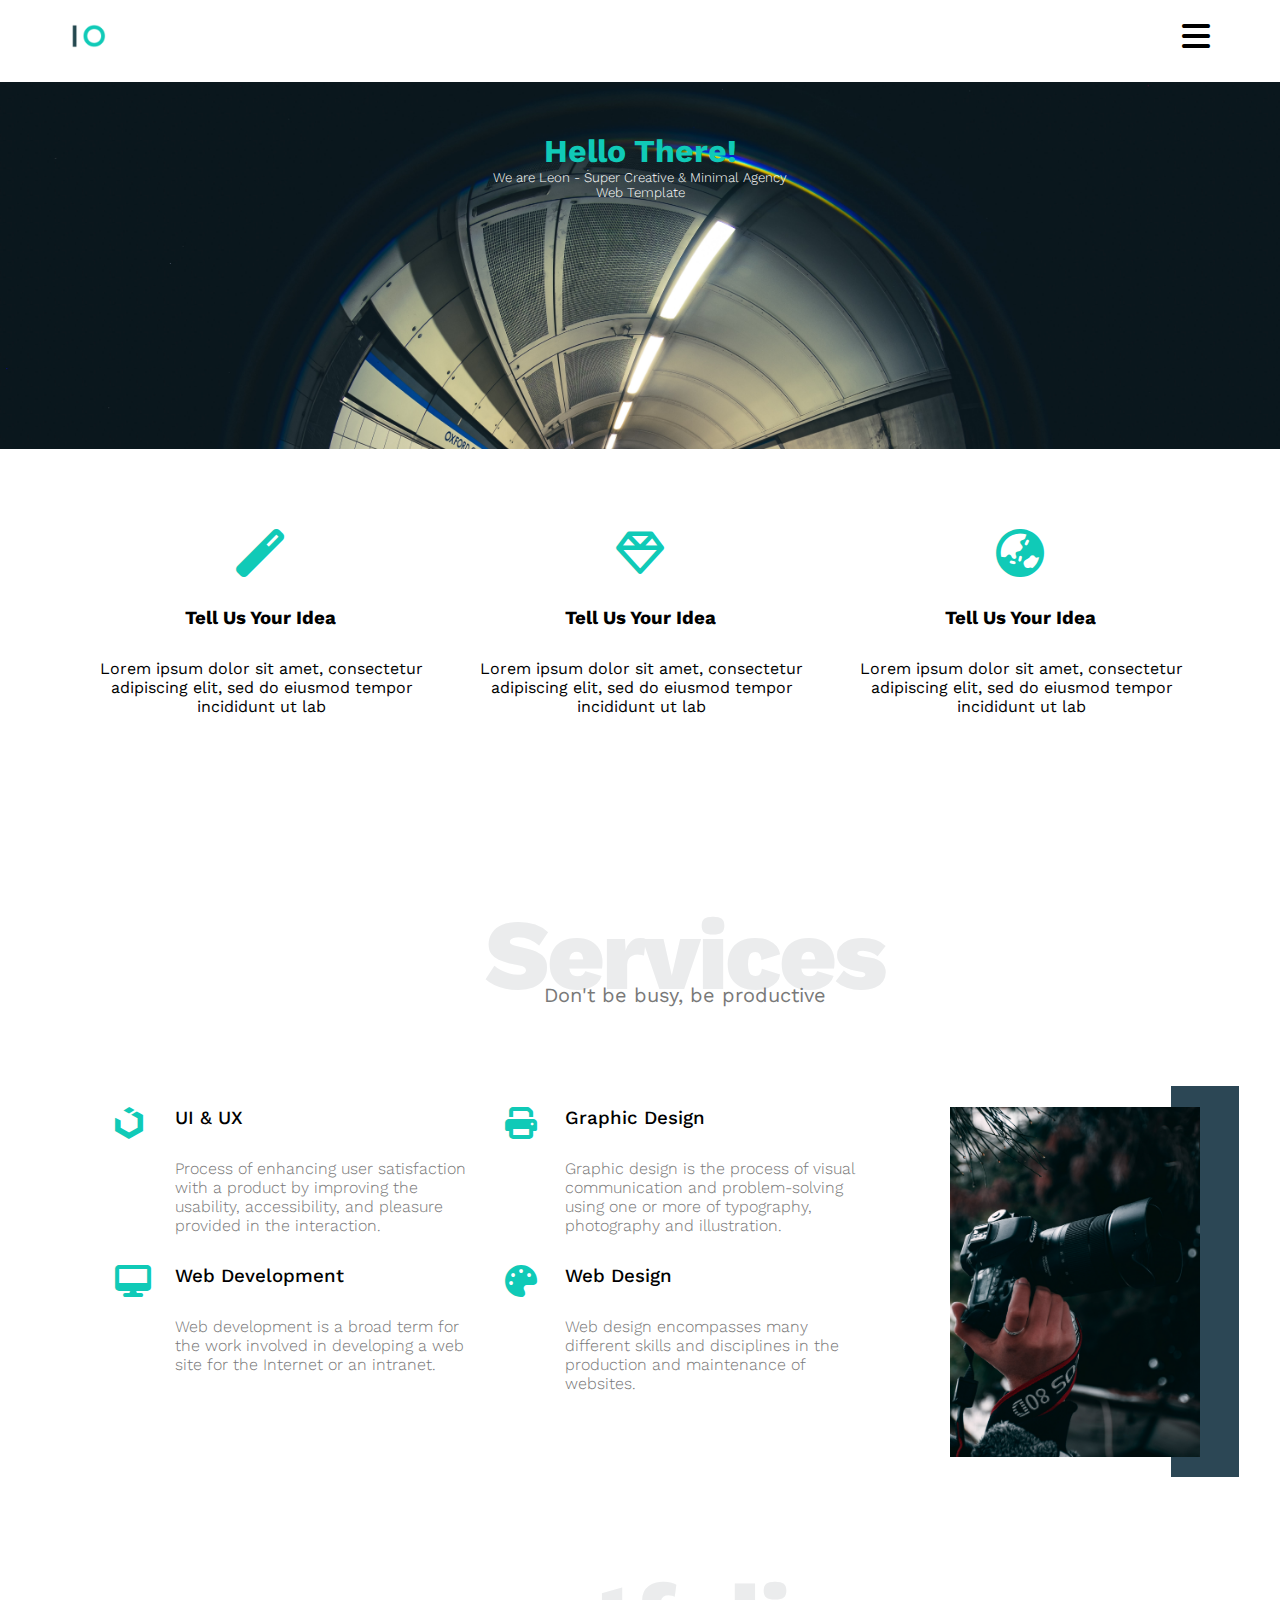
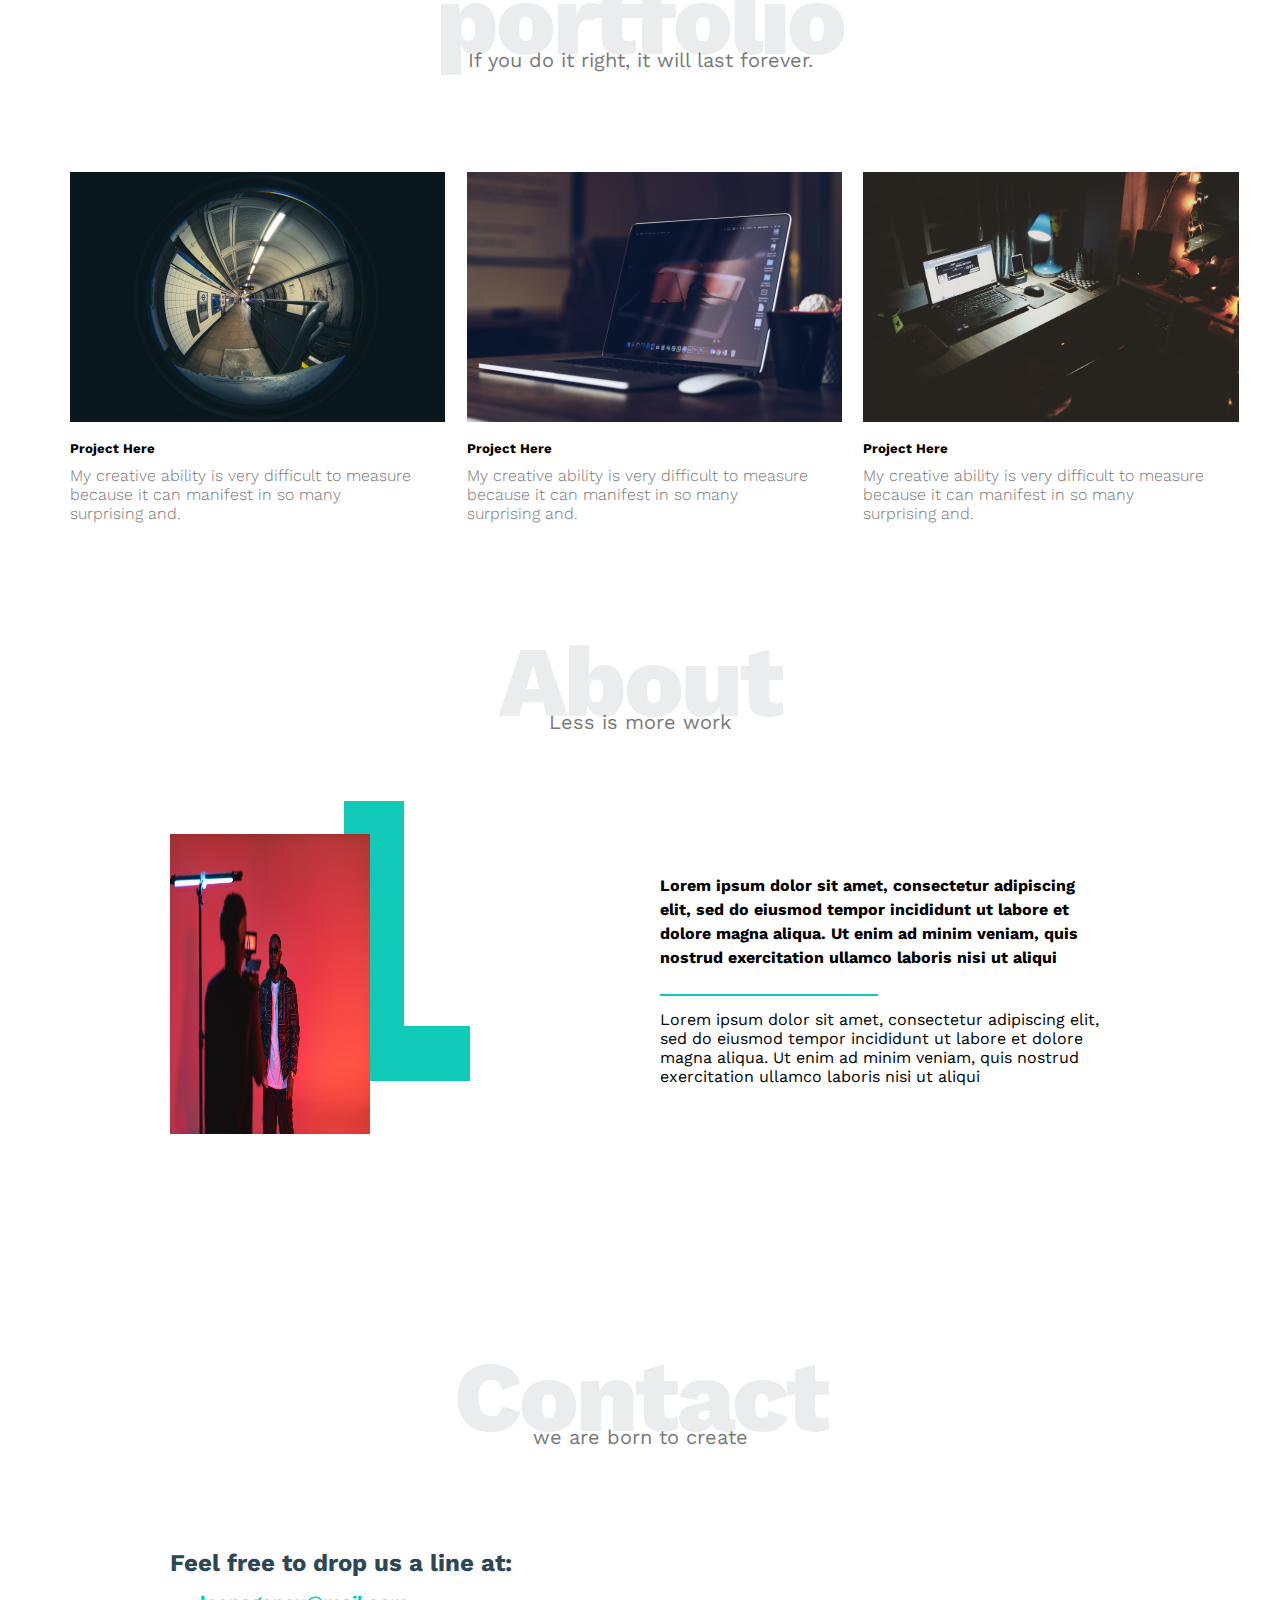
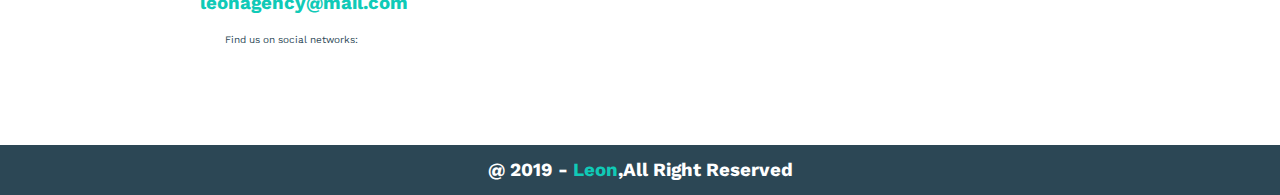
==== commit d8b5e303: "scound project" ====
--- a/index.html
+++ b/index.html
@@ -5,11 +5,11 @@
     <meta http-equiv="X-UA-Compatible" content="IE=edge">
     <meta name="viewport" content="width=device-width, initial-scale=1.0">
     <!-- Main Template css  -->
-    <link rel="stylesheet" href="/assets/css/Home.css.css">
+    <link rel="stylesheet" href="assets/css/Home.css">
     <!--Normalize Css file-->   
-    <link rel="stylesheet" href="/assets/css/normalize.css">
+    <link rel="stylesheet" href="assets/css/normalize.css">
     <!--Font Awesome Library-->  
-    <link rel="stylesheet" href="/assets/css/all.min.css">
+    <link rel="stylesheet" href="assets/css/all.min.css">
     <!-- Google Fonts -->
     <link rel="preconnect" href="https://fonts.gstatic.com" />
     <link
@@ -19,7 +19,7 @@
 <body>
     <div class="header">
         <div class="container">
-                    <img class="logo" src="/assets/img/logo/logo.png" alt="">
+                    <img class="logo" src="assets/img/logo/logo.png" alt="">
                     <div class="links">
                         <div class="icon">
                             <i class="fa-solid fa-bars fa-2x"></i>
@@ -101,7 +101,7 @@
         </div>
         <div class="col">
             <div class="image image-display">
-                <img src="/assets/img/zoe-A-OGHtfm0Vo-unsplash.jpg" alt="">
+                <img src="assets/img/zoe-A-OGHtfm0Vo-unsplash.jpg" alt="">
             </div>
         </div>
     </section>
@@ -112,7 +112,7 @@
             <div class="protfolio-content">
                 <div class="col">
                     <div class="cards">
-                        <img src="/assets/img/kevin-grieve-S-jgfnOVIno-unsplash.jpg" alt="">
+                        <img src="assets/img/kevin-grieve-S-jgfnOVIno-unsplash.jpg" alt="">
                         <div class="text">
                             <h5>Project Here</h5>
                             <p>My creative ability is very difficult to measure because it can manifest in so many surprising and.</p>
@@ -122,7 +122,7 @@
 
                 <div class="col">
                     <div class="cards">
-                        <img src="/assets/img//pexels-hasan-albari-1229861.jpg" alt="">
+                        <img src="assets/img//pexels-hasan-albari-1229861.jpg" alt="">
                         <div class="text">
                             <h5>Project Here</h5>
                             <p>My creative ability is very difficult to measure because it can manifest in so many surprising and.</p>
@@ -132,7 +132,7 @@
 
                 <div class="col">
                     <div class="cards">
-                        <img src="/assets/img/pexels-bich-tran-669996.jpg" alt="">
+                        <img src="assets/img/pexels-bich-tran-669996.jpg" alt="">
                         <div class="text">
                             <h5>Project Here</h5>
                             <p>My creative ability is very difficult to measure because it can manifest in so many surprising and.</p>
@@ -148,7 +148,7 @@
             <p>Less is more work</p>
             <div class="about-content">
                 <div class="image">
-                    <img src="/assets/img/ben-iwara-byFYgthFd8Q-unsplash.jpg" alt="">
+                    <img src="assets/img/ben-iwara-byFYgthFd8Q-unsplash.jpg" alt="">
                 </div>
                 <div class="text">
                     <p>Lorem ipsum dolor sit amet, consectetur adipiscing elit, 
--- a/assets/css/Home.css
+++ b/assets/css/Home.css
@@ -0,0 +1,397 @@
+
+    /* Start Variables */
+    :root{
+        --main-color: #10cab7;
+        --secondary-color: #2c4755;
+        --section-padding:60px;
+        --section-background: #f6f6f6;
+        --main-duration: 0.5s;
+    }
+    /* End Variables */
+    /* Start Global Rules */
+
+    *{
+        margin: 0;
+        padding: 0;
+        box-sizing: border-box;
+        -webkit-box-sizing: border-box;
+    }
+    body{
+        font-family: "Work Sans", sans-serif;
+    }
+    html{
+        scroll-behavior: smooth;
+    }
+    .container{
+        padding-left: 15px;
+        padding-right:15px;
+        margin-left: auto;
+        margin-right:auto;
+    }
+    /* Small */
+    @media (min-width: 768px) {
+        .container {
+        width: 750px;
+        }
+    }
+    /* Medium */
+    @media (min-width: 992px) {
+        .container {
+        width: 970px;
+        }
+    }
+    /* Large */
+    @media (min-width: 1200px) {
+        .container {
+        width: 1170px;
+        }
+    }
+
+    .special-heading {
+        color: #ebeced;
+        font-size: 100px;
+        text-align: center;
+        font-weight: 800;
+        letter-spacing: -3px;
+        margin: 0;
+    }
+    .special-heading + p{
+        margin: -30px 0 0;
+        font-size: 20px;
+        text-align: center;
+        color: #797979;
+    }
+    /* End Global Rules */
+    /* Start Nav css */
+    .header {
+    padding: 20px;
+    }
+    .header .logo{
+    width: 60px;
+    }
+    .header .links{
+        position: relative;
+    }
+    
+    .header .container{
+        display: flex;
+        justify-content: space-between;
+        align-items: center;
+    }
+    .header .links ul{
+        list-style: none;
+        position: absolute;
+        list-style: none;
+        position: absolute;
+        top: 59px;
+        right: -2px;
+        background-color: #2c4755;
+        border-radius: 10px;
+        width: 250px;
+        text-align: start;
+    }
+    .header .links ul::before{
+        content: '';
+        border-width: 25px;
+        border-style: solid;
+        border-color: transparent transparent #2c4755 transparent;
+        position: absolute;
+        top: -48px;
+        right: 5px;
+    }
+    .header .links ul li a{
+        display: block;
+       padding: 15px;
+       text-decoration: none;
+       color: #c7ced2;
+       transition: .3s;
+    }
+    .header .links ul li a:hover{
+        padding-left: 25px;
+    }
+    .header .links ul li:not(:last-child) a{
+        border-bottom: 1px solid #ddd;
+    }
+
+    @media (max-width:1999px){
+        .header .links ul{
+            display: none;
+        }
+    }
+    .header .links:hover ul, .links::before{
+        display: inline;
+    }
+    /* end Nav css */
+    /* Start Lading css */
+
+    .lading{
+        background-color: var(--section-background);
+        background-image: url(../img/kevin-grieve-S-jgfnOVIno-unsplash.jpg);
+        background-repeat: no-repeat;
+        background-size: cover;
+        display: flex;
+        height: 366.67px;
+        margin-top: 10px;
+    }
+    .lading .text-center{
+        display: flex;
+        align-items: center;
+        text-align: center;
+        flex-direction: column;
+        margin-top: 50px;
+    }
+    .lading h5{
+        width: 300px;
+        font-weight: 300;
+    }
+    .lading .title{
+        color: var(--main-color);
+    }
+    .lading .sub-title{
+        color:white;
+    }
+    /* end Lading css */
+    /* Start futures css */
+    .futures {
+        display: flex;
+        padding-top: var(--section-padding);
+        padding-bottom: var(--section-padding);
+    }
+    @media (max-width: 676px){
+        .futures {
+            flex-direction: column;
+        }
+    }
+    .futures .container{
+        display: grid;
+        grid-template-columns: repeat(auto-fill, minmax(300px, 1fr));
+    }
+    .futures .feat{
+        padding: 20px;
+        text-align: center;
+    }
+    .futures .feat h3{
+        margin-top: 30px ;
+        margin-bottom: 30px;
+    }
+    .futures .feat i{
+        color: var(--main-color);
+    }
+    .futures .feat .feat-sub-title{
+        width: 343px;
+    }
+    /* Start futures css */
+
+    /* Start Service css */
+
+    .service{
+       padding: 100px 100px;
+    }
+    .service .services-content{
+        display: grid;
+        grid-template-columns: repeat(auto-fill, minmax(300px, 1fr));
+        gap: 30px;
+        margin-top: 100px;
+    }
+    .service .services-content .srv{
+        display: flex;
+        margin-bottom: 30px;
+    }
+    @media (max-width: 767px){
+        .service .services-content .srv{
+            flex-direction: column;
+            text-align: center;
+            margin-bottom: 40px;
+            }
+    }
+    .service .services-content  .srv i{
+
+        color: var(--main-color);
+        flex-basis: 60px;
+    }
+    .service .services-content .text{
+        flex: 1;
+    }
+    .service .services-content .srv p{
+        margin-top: 30px;
+        color: #777;
+        font-weight: 300;
+    }
+    .service .services-content .srv h3{
+        font-weight: 500;
+    }
+    .service .services-content  img{
+        width: 250px;
+        height: 350px;
+    }
+    .service .services-content .image{
+        text-align: center;
+        position: relative;
+    }
+    .service .services-content .image::before{
+        content: '';
+        background-color: var(--secondary-color);
+        width: 67.73px;
+        height: 391.67px;
+        position: absolute;
+        TOP: -21px;
+        right: 16px;
+        z-index: -1;
+    }
+    @media (max-width: 1199px){
+        .image-display{
+            display: none;
+        }
+    }
+    /* End Service css */
+    /* Start portfolio css */
+
+    section .protfolio{
+        padding: 100px 100px;
+    }
+    .protfolio-content {
+    display: grid;
+    grid-template-columns: repeat(auto-fill, minmax(300px, 1fr));
+    gap: 50px;
+    margin-top: 100px;
+    }
+    @media (max-width:767px){
+        .protfolio-content .text{
+            align-items: center;
+            display: flex;
+            flex-direction: column;
+        }
+        .protfolio-content {
+            display: flex;
+            flex-direction: column;
+            text-align: center;
+            align-items: center;
+        }
+        .protfolio-content .text p{
+            text-align: center;
+        }
+    }
+    .protfolio-content .cards img{
+        width: auto;
+        height: 250px;
+    }
+    .protfolio-content .text{
+        margin-top: 15px;
+        text-align: start;
+    }
+    .protfolio-content .text h5{
+        margin-bottom: 10px;
+    }
+    .protfolio-content .text p{
+        color: #777;
+        font-weight: 300;
+    }
+    /* End portfolio css */
+
+    /* start about css */
+    .about{
+        padding: 100px 0;
+    }
+    .about .about-content{
+        display: flex;
+        justify-content: space-between;
+        padding: 100px;
+    }
+    @media (max-width:767px){
+        .about .about-content{
+            display: flex ;
+            flex-direction: column;
+            align-items: center;
+        }
+        .about .about-content .text {
+            text-align: start;
+        }
+    }
+    .about .about-content .text {
+        width: 450px;
+    }
+    .about .about-content .text p{
+        margin-top: 40px;
+        position: relative;
+    }
+    .about .about-content .text p:nth-child(1){
+        font-weight: 700;
+        line-height:1.5;
+    }
+    .about .about-content .text p:nth-child(2)::after{
+        content: '';
+        background-color: var(--main-color);
+        height: 2px;
+        width: 218px;
+        position: absolute;
+        top: -16px;
+        left: 0;
+    }
+    .about .about-content img{
+        width: 200px;
+        height:300px;
+        position: relative;
+    }
+    .about .about-content .image{
+        text-align: center;
+        position: relative;
+    }
+        .about-content .image::before{
+            content: '';
+            background-color: var(--main-color);
+            width: 60px;
+            height: 75%;
+            position: absolute;
+            top: -33px;
+            right: -34px;
+            z-index: -1;
+    }
+    .about-content .image::after{
+        content: '';
+        background-color:var(--main-color);
+        width: 100px;
+        height: 18%;
+        position: absolute;
+        bottom: 57px;
+        right: -100px;
+    }
+    /* End about css */
+    /* Start Contact css */
+    .contact .text {
+        padding: 100px;
+    }
+    .contact .text h2{
+        font-size: 50p;
+        color: var(--secondary-color);
+    }
+     .contact .text .sub-title{
+        margin-left: 30px;
+        margin-top: 15px;
+        color: var(--main-color);
+    }
+    .contact .text p{
+        color: var(--secondary-color);
+        font-size: 10px;
+        margin-top: 20px;
+        margin-left: 55px;
+    }
+    /* End Contact css */
+     /* Start Footer css */
+     footer{
+        display: flex;
+        height: 50px;
+        background-color: var(--secondary-color);
+     }
+     footer h3{
+        color: white;
+     margin: auto;
+     }
+     footer span{
+        color: var(--main-color);
+        font-weight: bold;
+     }
+     /* End Footer css */
+
+    
+    
+
--- a/assets/css/all.min.css
+++ b/assets/css/all.min.css
@@ -0,0 +1,6 @@
+/*!
+ * Font Awesome Free 6.2.1 by @fontawesome - https://fontawesome.com
+ * License - https://fontawesome.com/license/free (Icons: CC BY 4.0, Fonts: SIL OFL 1.1, Code: MIT License)
+ * Copyright 2022 Fonticons, Inc.
+ */
+.fa{font-family:var(--fa-style-family,"Font Awesome 6 Free");font-weight:var(--fa-style,900)}.fa,.fa-brands,.fa-classic,.fa-regular,.fa-sharp,.fa-solid,.fab,.far,.fas{-moz-osx-font-smoothing:grayscale;-webkit-font-smoothing:antialiased;display:var(--fa-display,inline-block);font-style:normal;font-variant:normal;line-height:1;text-rendering:auto}.fa-classic,.fa-regular,.fa-solid,.far,.fas{font-family:"Font Awesome 6 Free"}.fa-brands,.fab{font-family:"Font Awesome 6 Brands"}.fa-1x{font-size:1em}.fa-2x{font-size:2em}.fa-3x{font-size:3em}.fa-4x{font-size:4em}.fa-5x{font-size:5em}.fa-6x{font-size:6em}.fa-7x{font-size:7em}.fa-8x{font-size:8em}.fa-9x{font-size:9em}.fa-10x{font-size:10em}.fa-2xs{font-size:.625em;line-height:.1em;vertical-align:.225em}.fa-xs{font-size:.75em;line-height:.08333em;vertical-align:.125em}.fa-sm{font-size:.875em;line-height:.07143em;vertical-align:.05357em}.fa-lg{font-size:1.25em;line-height:.05em;vertical-align:-.075em}.fa-xl{font-size:1.5em;line-height:.04167em;vertical-align:-.125em}.fa-2xl{font-size:2em;line-height:.03125em;vertical-align:-.1875em}.fa-fw{text-align:center;width:1.25em}.fa-ul{list-style-type:none;margin-left:var(--fa-li-margin,2.5em);padding-left:0}.fa-ul>li{position:relative}.fa-li{left:calc(var(--fa-li-width, 2em)*-1);position:absolute;text-align:center;width:var(--fa-li-width,2em);line-height:inherit}.fa-border{border-radius:var(--fa-border-radius,.1em);border:var(--fa-border-width,.08em) var(--fa-border-style,solid) var(--fa-border-color,#eee);padding:var(--fa-border-padding,.2em .25em .15em)}.fa-pull-left{float:left;margin-right:var(--fa-pull-margin,.3em)}.fa-pull-right{float:right;margin-left:var(--fa-pull-margin,.3em)}.fa-beat{-webkit-animation-name:fa-beat;animation-name:fa-beat;-webkit-animation-delay:var(--fa-animation-delay,0s);animation-delay:var(--fa-animation-delay,0s);-webkit-animation-direction:var(--fa-animation-direction,normal);animation-direction:var(--fa-animation-direction,normal);-webkit-animation-duration:var(--fa-animation-duration,1s);animation-duration:var(--fa-animation-duration,1s);-webkit-animation-iteration-count:var(--fa-animation-iteration-count,infinite);animation-iteration-count:var(--fa-animation-iteration-count,infinite);-webkit-animation-timing-function:var(--fa-animation-timing,ease-in-out);animation-timing-function:var(--fa-animation-timing,ease-in-out)}.fa-bounce{-webkit-animation-name:fa-bounce;animation-name:fa-bounce;-webkit-animation-delay:var(--fa-animation-delay,0s);animation-delay:var(--fa-animation-delay,0s);-webkit-animation-direction:var(--fa-animation-direction,normal);animation-direction:var(--fa-animation-direction,normal);-webkit-animation-duration:var(--fa-animation-duration,1s);animation-duration:var(--fa-animation-duration,1s);-webkit-animation-iteration-count:var(--fa-animation-iteration-count,infinite);animation-iteration-count:var(--fa-animation-iteration-count,infinite);-webkit-animation-timing-function:var(--fa-animation-timing,cubic-bezier(.28,.84,.42,1));animation-timing-function:var(--fa-animation-timing,cubic-bezier(.28,.84,.42,1))}.fa-fade{-webkit-animation-name:fa-fade;animation-name:fa-fade;-webkit-animation-iteration-count:var(--fa-animation-iteration-count,infinite);animation-iteration-count:var(--fa-animation-iteration-count,infinite);-webkit-animation-timing-function:var(--fa-animation-timing,cubic-bezier(.4,0,.6,1));animation-timing-function:var(--fa-animation-timing,cubic-bezier(.4,0,.6,1))}.fa-beat-fade,.fa-fade{-webkit-animation-delay:var(--fa-animation-delay,0s);animation-delay:var(--fa-animation-delay,0s);-webkit-animation-direction:var(--fa-animation-direction,normal);animation-direction:var(--fa-animation-direction,normal);-webkit-animation-duration:var(--fa-animation-duration,1s);animation-duration:var(--fa-animation-duration,1s)}.fa-beat-fade{-webkit-animation-name:fa-beat-fade;animation-name:fa-beat-fade;-webkit-animation-iteration-count:var(--fa-animation-iteration-count,infinite);animation-iteration-count:var(--fa-animation-iteration-count,infinite);-webkit-animation-timing-function:var(--fa-animation-timing,cubic-bezier(.4,0,.6,1));animation-timing-function:var(--fa-animation-timing,cubic-bezier(.4,0,.6,1))}.fa-flip{-webkit-animation-name:fa-flip;animation-name:fa-flip;-webkit-animation-delay:var(--fa-animation-delay,0s);animation-delay:var(--fa-animation-delay,0s);-webkit-animation-direction:var(--fa-animation-direction,normal);animation-direction:var(--fa-animation-direction,normal);-webkit-animation-duration:var(--fa-animation-duration,1s);animation-duration:var(--fa-animation-duration,1s);-webkit-animation-iteration-count:var(--fa-animation-iteration-count,infinite);animation-iteration-count:var(--fa-animation-iteration-count,infinite);-webkit-animation-timing-function:var(--fa-animation-timing,ease-in-out);animation-timing-function:var(--fa-animation-timing,ease-in-out)}.fa-shake{-webkit-animation-name:fa-shake;animation-name:fa-shake;-webkit-animation-duration:var(--fa-animation-duration,1s);animation-duration:var(--fa-animation-duration,1s);-webkit-animation-iteration-count:var(--fa-animation-iteration-count,infinite);animation-iteration-count:var(--fa-animation-iteration-count,infinite);-webkit-animation-timing-function:var(--fa-animation-timing,linear);animation-timing-function:var(--fa-animation-timing,linear)}.fa-shake,.fa-spin{-webkit-animation-delay:var(--fa-animation-delay,0s);animation-delay:var(--fa-animation-delay,0s);-webkit-animation-direction:var(--fa-animation-direction,normal);animation-direction:var(--fa-animation-direction,normal)}.fa-spin{-webkit-animation-name:fa-spin;animation-name:fa-spin;-webkit-animation-duration:var(--fa-animation-duration,2s);animation-duration:var(--fa-animation-duration,2s);-webkit-animation-iteration-count:var(--fa-animation-iteration-count,infinite);animation-iteration-count:var(--fa-animation-iteration-count,infinite);-webkit-animation-timing-function:var(--fa-animation-timing,linear);animation-timing-function:var(--fa-animation-timing,linear)}.fa-spin-reverse{--fa-animation-direction:reverse}.fa-pulse,.fa-spin-pulse{-webkit-animation-name:fa-spin;animation-name:fa-spin;-webkit-animation-direction:var(--fa-animation-direction,normal);animation-direction:var(--fa-animation-direction,normal);-webkit-animation-duration:var(--fa-animation-duration,1s);animation-duration:var(--fa-animation-duration,1s);-webkit-animation-iteration-count:var(--fa-animation-iteration-count,infinite);animation-iteration-count:var(--fa-animation-iteration-count,infinite);-webkit-animation-timing-function:var(--fa-animation-timing,steps(8));animation-timing-function:var(--fa-animation-timing,steps(8))}@media (prefers-reduced-motion:reduce){.fa-beat,.fa-beat-fade,.fa-bounce,.fa-fade,.fa-flip,.fa-pulse,.fa-shake,.fa-spin,.fa-spin-pulse{-webkit-animation-delay:-1ms;animation-delay:-1ms;-webkit-animation-duration:1ms;animation-duration:1ms;-webkit-animation-iteration-count:1;animation-iteration-count:1;transition-delay:0s;transition-duration:0s}}@-webkit-keyframes fa-beat{0%,90%{-webkit-transform:scale(1);transform:scale(1)}45%{-webkit-transform:scale(var(--fa-beat-scale,1.25));transform:scale(var(--fa-beat-scale,1.25))}}@keyframes fa-beat{0%,90%{-webkit-transform:scale(1);transform:scale(1)}45%{-webkit-transform:scale(var(--fa-beat-scale,1.25));transform:scale(var(--fa-beat-scale,1.25))}}@-webkit-keyframes fa-bounce{0%{-webkit-transform:scale(1) translateY(0);transform:scale(1) translateY(0)}10%{-webkit-transform:scale(var(--fa-bounce-start-scale-x,1.1),var(--fa-bounce-start-scale-y,.9)) translateY(0);transform:scale(var(--fa-bounce-start-scale-x,1.1),var(--fa-bounce-start-scale-y,.9)) translateY(0)}30%{-webkit-transform:scale(var(--fa-bounce-jump-scale-x,.9),var(--fa-bounce-jump-scale-y,1.1)) translateY(var(--fa-bounce-height,-.5em));transform:scale(var(--fa-bounce-jump-scale-x,.9),var(--fa-bounce-jump-scale-y,1.1)) translateY(var(--fa-bounce-height,-.5em))}50%{-webkit-transform:scale(var(--fa-bounce-land-scale-x,1.05),var(--fa-bounce-land-scale-y,.95)) translateY(0);transform:scale(var(--fa-bounce-land-scale-x,1.05),var(--fa-bounce-land-scale-y,.95)) translateY(0)}57%{-webkit-transform:scale(1) translateY(var(--fa-bounce-rebound,-.125em));transform:scale(1) translateY(var(--fa-bounce-rebound,-.125em))}64%{-webkit-transform:scale(1) translateY(0);transform:scale(1) translateY(0)}to{-webkit-transform:scale(1) translateY(0);transform:scale(1) translateY(0)}}@keyframes fa-bounce{0%{-webkit-transform:scale(1) translateY(0);transform:scale(1) translateY(0)}10%{-webkit-transform:scale(var(--fa-bounce-start-scale-x,1.1),var(--fa-bounce-start-scale-y,.9)) translateY(0);transform:scale(var(--fa-bounce-start-scale-x,1.1),var(--fa-bounce-start-scale-y,.9)) translateY(0)}30%{-webkit-transform:scale(var(--fa-bounce-jump-scale-x,.9),var(--fa-bounce-jump-scale-y,1.1)) translateY(var(--fa-bounce-height,-.5em));transform:scale(var(--fa-bounce-jump-scale-x,.9),var(--fa-bounce-jump-scale-y,1.1)) translateY(var(--fa-bounce-height,-.5em))}50%{-webkit-transform:scale(var(--fa-bounce-land-scale-x,1.05),var(--fa-bounce-land-scale-y,.95)) translateY(0);transform:scale(var(--fa-bounce-land-scale-x,1.05),var(--fa-bounce-land-scale-y,.95)) translateY(0)}57%{-webkit-transform:scale(1) translateY(var(--fa-bounce-rebound,-.125em));transform:scale(1) translateY(var(--fa-bounce-rebound,-.125em))}64%{-webkit-transform:scale(1) translateY(0);transform:scale(1) translateY(0)}to{-webkit-transform:scale(1) translateY(0);transform:scale(1) translateY(0)}}@-webkit-keyframes fa-fade{50%{opacity:var(--fa-fade-opacity,.4)}}@keyframes fa-fade{50%{opacity:var(--fa-fade-opacity,.4)}}@-webkit-keyframes fa-beat-fade{0%,to{opacity:var(--fa-beat-fade-opacity,.4);-webkit-transform:scale(1);transform:scale(1)}50%{opacity:1;-webkit-transform:scale(var(--fa-beat-fade-scale,1.125));transform:scale(var(--fa-beat-fade-scale,1.125))}}@keyframes fa-beat-fade{0%,to{opacity:var(--fa-beat-fade-opacity,.4);-webkit-transform:scale(1);transform:scale(1)}50%{opacity:1;-webkit-transform:scale(var(--fa-beat-fade-scale,1.125));transform:scale(var(--fa-beat-fade-scale,1.125))}}@-webkit-keyframes fa-flip{50%{-webkit-transform:rotate3d(var(--fa-flip-x,0),var(--fa-flip-y,1),var(--fa-flip-z,0),var(--fa-flip-angle,-180deg));transform:rotate3d(var(--fa-flip-x,0),var(--fa-flip-y,1),var(--fa-flip-z,0),var(--fa-flip-angle,-180deg))}}@keyframes fa-flip{50%{-webkit-transform:rotate3d(var(--fa-flip-x,0),var(--fa-flip-y,1),var(--fa-flip-z,0),var(--fa-flip-angle,-180deg));transform:rotate3d(var(--fa-flip-x,0),var(--fa-flip-y,1),var(--fa-flip-z,0),var(--fa-flip-angle,-180deg))}}@-webkit-keyframes fa-shake{0%{-webkit-transform:rotate(-15deg);transform:rotate(-15deg)}4%{-webkit-transform:rotate(15deg);transform:rotate(15deg)}8%,24%{-webkit-transform:rotate(-18deg);transform:rotate(-18deg)}12%,28%{-webkit-transform:rotate(18deg);transform:rotate(18deg)}16%{-webkit-transform:rotate(-22deg);transform:rotate(-22deg)}20%{-webkit-transform:rotate(22deg);transform:rotate(22deg)}32%{-webkit-transform:rotate(-12deg);transform:rotate(-12deg)}36%{-webkit-transform:rotate(12deg);transform:rotate(12deg)}40%,to{-webkit-transform:rotate(0deg);transform:rotate(0deg)}}@keyframes fa-shake{0%{-webkit-transform:rotate(-15deg);transform:rotate(-15deg)}4%{-webkit-transform:rotate(15deg);transform:rotate(15deg)}8%,24%{-webkit-transform:rotate(-18deg);transform:rotate(-18deg)}12%,28%{-webkit-transform:rotate(18deg);transform:rotate(18deg)}16%{-webkit-transform:rotate(-22deg);transform:rotate(-22deg)}20%{-webkit-transform:rotate(22deg);transform:rotate(22deg)}32%{-webkit-transform:rotate(-12deg);transform:rotate(-12deg)}36%{-webkit-transform:rotate(12deg);transform:rotate(12deg)}40%,to{-webkit-transform:rotate(0deg);transform:rotate(0deg)}}@-webkit-keyframes fa-spin{0%{-webkit-transform:rotate(0deg);transform:rotate(0deg)}to{-webkit-transform:rotate(1turn);transform:rotate(1turn)}}@keyframes fa-spin{0%{-webkit-transform:rotate(0deg);transform:rotate(0deg)}to{-webkit-transform:rotate(1turn);transform:rotate(1turn)}}.fa-rotate-90{-webkit-transform:rotate(90deg);transform:rotate(90deg)}.fa-rotate-180{-webkit-transform:rotate(180deg);transform:rotate(180deg)}.fa-rotate-270{-webkit-transform:rotate(270deg);transform:rotate(270deg)}.fa-flip-horizontal{-webkit-transform:scaleX(-1);transform:scaleX(-1)}.fa-flip-vertical{-webkit-transform:scaleY(-1);transform:scaleY(-1)}.fa-flip-both,.fa-flip-horizontal.fa-flip-vertical{-webkit-transform:scale(-1);transform:scale(-1)}.fa-rotate-by{-webkit-transform:rotate(var(--fa-rotate-angle,none));transform:rotate(var(--fa-rotate-angle,none))}.fa-stack{display:inline-block;height:2em;line-height:2em;position:relative;vertical-align:middle;width:2.5em}.fa-stack-1x,.fa-stack-2x{left:0;position:absolute;text-align:center;width:100%;z-index:var(--fa-stack-z-index,auto)}.fa-stack-1x{line-height:inherit}.fa-stack-2x{font-size:2em}.fa-inverse{color:var(--fa-inverse,#fff)}.fa-0:before{content:"\30"}.fa-1:before{content:"\31"}.fa-2:before{content:"\32"}.fa-3:before{content:"\33"}.fa-4:before{content:"\34"}.fa-5:before{content:"\35"}.fa-6:before{content:"\36"}.fa-7:before{content:"\37"}.fa-8:before{content:"\38"}.fa-9:before{content:"\39"}.fa-fill-drip:before{content:"\f576"}.fa-arrows-to-circle:before{content:"\e4bd"}.fa-chevron-circle-right:before,.fa-circle-chevron-right:before{content:"\f138"}.fa-at:before{content:"\40"}.fa-trash-alt:before,.fa-trash-can:before{content:"\f2ed"}.fa-text-height:before{content:"\f034"}.fa-user-times:before,.fa-user-xmark:before{content:"\f235"}.fa-stethoscope:before{content:"\f0f1"}.fa-comment-alt:before,.fa-message:before{content:"\f27a"}.fa-info:before{content:"\f129"}.fa-compress-alt:before,.fa-down-left-and-up-right-to-center:before{content:"\f422"}.fa-explosion:before{content:"\e4e9"}.fa-file-alt:before,.fa-file-lines:before,.fa-file-text:before{content:"\f15c"}.fa-wave-square:before{content:"\f83e"}.fa-ring:before{content:"\f70b"}.fa-building-un:before{content:"\e4d9"}.fa-dice-three:before{content:"\f527"}.fa-calendar-alt:before,.fa-calendar-days:before{content:"\f073"}.fa-anchor-circle-check:before{content:"\e4aa"}.fa-building-circle-arrow-right:before{content:"\e4d1"}.fa-volleyball-ball:before,.fa-volleyball:before{content:"\f45f"}.fa-arrows-up-to-line:before{content:"\e4c2"}.fa-sort-desc:before,.fa-sort-down:before{content:"\f0dd"}.fa-circle-minus:before,.fa-minus-circle:before{content:"\f056"}.fa-door-open:before{content:"\f52b"}.fa-right-from-bracket:before,.fa-sign-out-alt:before{content:"\f2f5"}.fa-atom:before{content:"\f5d2"}.fa-soap:before{content:"\e06e"}.fa-heart-music-camera-bolt:before,.fa-icons:before{content:"\f86d"}.fa-microphone-alt-slash:before,.fa-microphone-lines-slash:before{content:"\f539"}.fa-bridge-circle-check:before{content:"\e4c9"}.fa-pump-medical:before{content:"\e06a"}.fa-fingerprint:before{content:"\f577"}.fa-hand-point-right:before{content:"\f0a4"}.fa-magnifying-glass-location:before,.fa-search-location:before{content:"\f689"}.fa-forward-step:before,.fa-step-forward:before{content:"\f051"}.fa-face-smile-beam:before,.fa-smile-beam:before{content:"\f5b8"}.fa-flag-checkered:before{content:"\f11e"}.fa-football-ball:before,.fa-football:before{content:"\f44e"}.fa-school-circle-exclamation:before{content:"\e56c"}.fa-crop:before{content:"\f125"}.fa-angle-double-down:before,.fa-angles-down:before{content:"\f103"}.fa-users-rectangle:before{content:"\e594"}.fa-people-roof:before{content:"\e537"}.fa-people-line:before{content:"\e534"}.fa-beer-mug-empty:before,.fa-beer:before{content:"\f0fc"}.fa-diagram-predecessor:before{content:"\e477"}.fa-arrow-up-long:before,.fa-long-arrow-up:before{content:"\f176"}.fa-burn:before,.fa-fire-flame-simple:before{content:"\f46a"}.fa-male:before,.fa-person:before{content:"\f183"}.fa-laptop:before{content:"\f109"}.fa-file-csv:before{content:"\f6dd"}.fa-menorah:before{content:"\f676"}.fa-truck-plane:before{content:"\e58f"}.fa-record-vinyl:before{content:"\f8d9"}.fa-face-grin-stars:before,.fa-grin-stars:before{content:"\f587"}.fa-bong:before{content:"\f55c"}.fa-pastafarianism:before,.fa-spaghetti-monster-flying:before{content:"\f67b"}.fa-arrow-down-up-across-line:before{content:"\e4af"}.fa-spoon:before,.fa-utensil-spoon:before{content:"\f2e5"}.fa-jar-wheat:before{content:"\e517"}.fa-envelopes-bulk:before,.fa-mail-bulk:before{content:"\f674"}.fa-file-circle-exclamation:before{content:"\e4eb"}.fa-circle-h:before,.fa-hospital-symbol:before{content:"\f47e"}.fa-pager:before{content:"\f815"}.fa-address-book:before,.fa-contact-book:before{content:"\f2b9"}.fa-strikethrough:before{content:"\f0cc"}.fa-k:before{content:"\4b"}.fa-landmark-flag:before{content:"\e51c"}.fa-pencil-alt:before,.fa-pencil:before{content:"\f303"}.fa-backward:before{content:"\f04a"}.fa-caret-right:before{content:"\f0da"}.fa-comments:before{content:"\f086"}.fa-file-clipboard:before,.fa-paste:before{content:"\f0ea"}.fa-code-pull-request:before{content:"\e13c"}.fa-clipboard-list:before{content:"\f46d"}.fa-truck-loading:before,.fa-truck-ramp-box:before{content:"\f4de"}.fa-user-check:before{content:"\f4fc"}.fa-vial-virus:before{content:"\e597"}.fa-sheet-plastic:before{content:"\e571"}.fa-blog:before{content:"\f781"}.fa-user-ninja:before{content:"\f504"}.fa-person-arrow-up-from-line:before{content:"\e539"}.fa-scroll-torah:before,.fa-torah:before{content:"\f6a0"}.fa-broom-ball:before,.fa-quidditch-broom-ball:before,.fa-quidditch:before{content:"\f458"}.fa-toggle-off:before{content:"\f204"}.fa-archive:before,.fa-box-archive:before{content:"\f187"}.fa-person-drowning:before{content:"\e545"}.fa-arrow-down-9-1:before,.fa-sort-numeric-desc:before,.fa-sort-numeric-down-alt:before{content:"\f886"}.fa-face-grin-tongue-squint:before,.fa-grin-tongue-squint:before{content:"\f58a"}.fa-spray-can:before{content:"\f5bd"}.fa-truck-monster:before{content:"\f63b"}.fa-w:before{content:"\57"}.fa-earth-africa:before,.fa-globe-africa:before{content:"\f57c"}.fa-rainbow:before{content:"\f75b"}.fa-circle-notch:before{content:"\f1ce"}.fa-tablet-alt:before,.fa-tablet-screen-button:before{content:"\f3fa"}.fa-paw:before{content:"\f1b0"}.fa-cloud:before{content:"\f0c2"}.fa-trowel-bricks:before{content:"\e58a"}.fa-face-flushed:before,.fa-flushed:before{content:"\f579"}.fa-hospital-user:before{content:"\f80d"}.fa-tent-arrow-left-right:before{content:"\e57f"}.fa-gavel:before,.fa-legal:before{content:"\f0e3"}.fa-binoculars:before{content:"\f1e5"}.fa-microphone-slash:before{content:"\f131"}.fa-box-tissue:before{content:"\e05b"}.fa-motorcycle:before{content:"\f21c"}.fa-bell-concierge:before,.fa-concierge-bell:before{content:"\f562"}.fa-pen-ruler:before,.fa-pencil-ruler:before{content:"\f5ae"}.fa-people-arrows-left-right:before,.fa-people-arrows:before{content:"\e068"}.fa-mars-and-venus-burst:before{content:"\e523"}.fa-caret-square-right:before,.fa-square-caret-right:before{content:"\f152"}.fa-cut:before,.fa-scissors:before{content:"\f0c4"}.fa-sun-plant-wilt:before{content:"\e57a"}.fa-toilets-portable:before{content:"\e584"}.fa-hockey-puck:before{content:"\f453"}.fa-table:before{content:"\f0ce"}.fa-magnifying-glass-arrow-right:before{content:"\e521"}.fa-digital-tachograph:before,.fa-tachograph-digital:before{content:"\f566"}.fa-users-slash:before{content:"\e073"}.fa-clover:before{content:"\e139"}.fa-mail-reply:before,.fa-reply:before{content:"\f3e5"}.fa-star-and-crescent:before{content:"\f699"}.fa-house-fire:before{content:"\e50c"}.fa-minus-square:before,.fa-square-minus:before{content:"\f146"}.fa-helicopter:before{content:"\f533"}.fa-compass:before{content:"\f14e"}.fa-caret-square-down:before,.fa-square-caret-down:before{content:"\f150"}.fa-file-circle-question:before{content:"\e4ef"}.fa-laptop-code:before{content:"\f5fc"}.fa-swatchbook:before{content:"\f5c3"}.fa-prescription-bottle:before{content:"\f485"}.fa-bars:before,.fa-navicon:before{content:"\f0c9"}.fa-people-group:before{content:"\e533"}.fa-hourglass-3:before,.fa-hourglass-end:before{content:"\f253"}.fa-heart-broken:before,.fa-heart-crack:before{content:"\f7a9"}.fa-external-link-square-alt:before,.fa-square-up-right:before{content:"\f360"}.fa-face-kiss-beam:before,.fa-kiss-beam:before{content:"\f597"}.fa-film:before{content:"\f008"}.fa-ruler-horizontal:before{content:"\f547"}.fa-people-robbery:before{content:"\e536"}.fa-lightbulb:before{content:"\f0eb"}.fa-caret-left:before{content:"\f0d9"}.fa-circle-exclamation:before,.fa-exclamation-circle:before{content:"\f06a"}.fa-school-circle-xmark:before{content:"\e56d"}.fa-arrow-right-from-bracket:before,.fa-sign-out:before{content:"\f08b"}.fa-chevron-circle-down:before,.fa-circle-chevron-down:before{content:"\f13a"}.fa-unlock-alt:before,.fa-unlock-keyhole:before{content:"\f13e"}.fa-cloud-showers-heavy:before{content:"\f740"}.fa-headphones-alt:before,.fa-headphones-simple:before{content:"\f58f"}.fa-sitemap:before{content:"\f0e8"}.fa-circle-dollar-to-slot:before,.fa-donate:before{content:"\f4b9"}.fa-memory:before{content:"\f538"}.fa-road-spikes:before{content:"\e568"}.fa-fire-burner:before{content:"\e4f1"}.fa-flag:before{content:"\f024"}.fa-hanukiah:before{content:"\f6e6"}.fa-feather:before{content:"\f52d"}.fa-volume-down:before,.fa-volume-low:before{content:"\f027"}.fa-comment-slash:before{content:"\f4b3"}.fa-cloud-sun-rain:before{content:"\f743"}.fa-compress:before{content:"\f066"}.fa-wheat-alt:before,.fa-wheat-awn:before{content:"\e2cd"}.fa-ankh:before{content:"\f644"}.fa-hands-holding-child:before{content:"\e4fa"}.fa-asterisk:before{content:"\2a"}.fa-check-square:before,.fa-square-check:before{content:"\f14a"}.fa-peseta-sign:before{content:"\e221"}.fa-header:before,.fa-heading:before{content:"\f1dc"}.fa-ghost:before{content:"\f6e2"}.fa-list-squares:before,.fa-list:before{content:"\f03a"}.fa-phone-square-alt:before,.fa-square-phone-flip:before{content:"\f87b"}.fa-cart-plus:before{content:"\f217"}.fa-gamepad:before{content:"\f11b"}.fa-circle-dot:before,.fa-dot-circle:before{content:"\f192"}.fa-dizzy:before,.fa-face-dizzy:before{content:"\f567"}.fa-egg:before{content:"\f7fb"}.fa-house-medical-circle-xmark:before{content:"\e513"}.fa-campground:before{content:"\f6bb"}.fa-folder-plus:before{content:"\f65e"}.fa-futbol-ball:before,.fa-futbol:before,.fa-soccer-ball:before{content:"\f1e3"}.fa-paint-brush:before,.fa-paintbrush:before{content:"\f1fc"}.fa-lock:before{content:"\f023"}.fa-gas-pump:before{content:"\f52f"}.fa-hot-tub-person:before,.fa-hot-tub:before{content:"\f593"}.fa-map-location:before,.fa-map-marked:before{content:"\f59f"}.fa-house-flood-water:before{content:"\e50e"}.fa-tree:before{content:"\f1bb"}.fa-bridge-lock:before{content:"\e4cc"}.fa-sack-dollar:before{content:"\f81d"}.fa-edit:before,.fa-pen-to-square:before{content:"\f044"}.fa-car-side:before{content:"\f5e4"}.fa-share-alt:before,.fa-share-nodes:before{content:"\f1e0"}.fa-heart-circle-minus:before{content:"\e4ff"}.fa-hourglass-2:before,.fa-hourglass-half:before{content:"\f252"}.fa-microscope:before{content:"\f610"}.fa-sink:before{content:"\e06d"}.fa-bag-shopping:before,.fa-shopping-bag:before{content:"\f290"}.fa-arrow-down-z-a:before,.fa-sort-alpha-desc:before,.fa-sort-alpha-down-alt:before{content:"\f881"}.fa-mitten:before{content:"\f7b5"}.fa-person-rays:before{content:"\e54d"}.fa-users:before{content:"\f0c0"}.fa-eye-slash:before{content:"\f070"}.fa-flask-vial:before{content:"\e4f3"}.fa-hand-paper:before,.fa-hand:before{content:"\f256"}.fa-om:before{content:"\f679"}.fa-worm:before{content:"\e599"}.fa-house-circle-xmark:before{content:"\e50b"}.fa-plug:before{content:"\f1e6"}.fa-chevron-up:before{content:"\f077"}.fa-hand-spock:before{content:"\f259"}.fa-stopwatch:before{content:"\f2f2"}.fa-face-kiss:before,.fa-kiss:before{content:"\f596"}.fa-bridge-circle-xmark:before{content:"\e4cb"}.fa-face-grin-tongue:before,.fa-grin-tongue:before{content:"\f589"}.fa-chess-bishop:before{content:"\f43a"}.fa-face-grin-wink:before,.fa-grin-wink:before{content:"\f58c"}.fa-deaf:before,.fa-deafness:before,.fa-ear-deaf:before,.fa-hard-of-hearing:before{content:"\f2a4"}.fa-road-circle-check:before{content:"\e564"}.fa-dice-five:before{content:"\f523"}.fa-rss-square:before,.fa-square-rss:before{content:"\f143"}.fa-land-mine-on:before{content:"\e51b"}.fa-i-cursor:before{content:"\f246"}.fa-stamp:before{content:"\f5bf"}.fa-stairs:before{content:"\e289"}.fa-i:before{content:"\49"}.fa-hryvnia-sign:before,.fa-hryvnia:before{content:"\f6f2"}.fa-pills:before{content:"\f484"}.fa-face-grin-wide:before,.fa-grin-alt:before{content:"\f581"}.fa-tooth:before{content:"\f5c9"}.fa-v:before{content:"\56"}.fa-bangladeshi-taka-sign:before{content:"\e2e6"}.fa-bicycle:before{content:"\f206"}.fa-rod-asclepius:before,.fa-rod-snake:before,.fa-staff-aesculapius:before,.fa-staff-snake:before{content:"\e579"}.fa-head-side-cough-slash:before{content:"\e062"}.fa-ambulance:before,.fa-truck-medical:before{content:"\f0f9"}.fa-wheat-awn-circle-exclamation:before{content:"\e598"}.fa-snowman:before{content:"\f7d0"}.fa-mortar-pestle:before{content:"\f5a7"}.fa-road-barrier:before{content:"\e562"}.fa-school:before{content:"\f549"}.fa-igloo:before{content:"\f7ae"}.fa-joint:before{content:"\f595"}.fa-angle-right:before{content:"\f105"}.fa-horse:before{content:"\f6f0"}.fa-q:before{content:"\51"}.fa-g:before{content:"\47"}.fa-notes-medical:before{content:"\f481"}.fa-temperature-2:before,.fa-temperature-half:before,.fa-thermometer-2:before,.fa-thermometer-half:before{content:"\f2c9"}.fa-dong-sign:before{content:"\e169"}.fa-capsules:before{content:"\f46b"}.fa-poo-bolt:before,.fa-poo-storm:before{content:"\f75a"}.fa-face-frown-open:before,.fa-frown-open:before{content:"\f57a"}.fa-hand-point-up:before{content:"\f0a6"}.fa-money-bill:before{content:"\f0d6"}.fa-bookmark:before{content:"\f02e"}.fa-align-justify:before{content:"\f039"}.fa-umbrella-beach:before{content:"\f5ca"}.fa-helmet-un:before{content:"\e503"}.fa-bullseye:before{content:"\f140"}.fa-bacon:before{content:"\f7e5"}.fa-hand-point-down:before{content:"\f0a7"}.fa-arrow-up-from-bracket:before{content:"\e09a"}.fa-folder-blank:before,.fa-folder:before{content:"\f07b"}.fa-file-medical-alt:before,.fa-file-waveform:before{content:"\f478"}.fa-radiation:before{content:"\f7b9"}.fa-chart-simple:before{content:"\e473"}.fa-mars-stroke:before{content:"\f229"}.fa-vial:before{content:"\f492"}.fa-dashboard:before,.fa-gauge-med:before,.fa-gauge:before,.fa-tachometer-alt-average:before{content:"\f624"}.fa-magic-wand-sparkles:before,.fa-wand-magic-sparkles:before{content:"\e2ca"}.fa-e:before{content:"\45"}.fa-pen-alt:before,.fa-pen-clip:before{content:"\f305"}.fa-bridge-circle-exclamation:before{content:"\e4ca"}.fa-user:before{content:"\f007"}.fa-school-circle-check:before{content:"\e56b"}.fa-dumpster:before{content:"\f793"}.fa-shuttle-van:before,.fa-van-shuttle:before{content:"\f5b6"}.fa-building-user:before{content:"\e4da"}.fa-caret-square-left:before,.fa-square-caret-left:before{content:"\f191"}.fa-highlighter:before{content:"\f591"}.fa-key:before{content:"\f084"}.fa-bullhorn:before{content:"\f0a1"}.fa-globe:before{content:"\f0ac"}.fa-synagogue:before{content:"\f69b"}.fa-person-half-dress:before{content:"\e548"}.fa-road-bridge:before{content:"\e563"}.fa-location-arrow:before{content:"\f124"}.fa-c:before{content:"\43"}.fa-tablet-button:before{content:"\f10a"}.fa-building-lock:before{content:"\e4d6"}.fa-pizza-slice:before{content:"\f818"}.fa-money-bill-wave:before{content:"\f53a"}.fa-area-chart:before,.fa-chart-area:before{content:"\f1fe"}.fa-house-flag:before{content:"\e50d"}.fa-person-circle-minus:before{content:"\e540"}.fa-ban:before,.fa-cancel:before{content:"\f05e"}.fa-camera-rotate:before{content:"\e0d8"}.fa-air-freshener:before,.fa-spray-can-sparkles:before{content:"\f5d0"}.fa-star:before{content:"\f005"}.fa-repeat:before{content:"\f363"}.fa-cross:before{content:"\f654"}.fa-box:before{content:"\f466"}.fa-venus-mars:before{content:"\f228"}.fa-arrow-pointer:before,.fa-mouse-pointer:before{content:"\f245"}.fa-expand-arrows-alt:before,.fa-maximize:before{content:"\f31e"}.fa-charging-station:before{content:"\f5e7"}.fa-shapes:before,.fa-triangle-circle-square:before{content:"\f61f"}.fa-random:before,.fa-shuffle:before{content:"\f074"}.fa-person-running:before,.fa-running:before{content:"\f70c"}.fa-mobile-retro:before{content:"\e527"}.fa-grip-lines-vertical:before{content:"\f7a5"}.fa-spider:before{content:"\f717"}.fa-hands-bound:before{content:"\e4f9"}.fa-file-invoice-dollar:before{content:"\f571"}.fa-plane-circle-exclamation:before{content:"\e556"}.fa-x-ray:before{content:"\f497"}.fa-spell-check:before{content:"\f891"}.fa-slash:before{content:"\f715"}.fa-computer-mouse:before,.fa-mouse:before{content:"\f8cc"}.fa-arrow-right-to-bracket:before,.fa-sign-in:before{content:"\f090"}.fa-shop-slash:before,.fa-store-alt-slash:before{content:"\e070"}.fa-server:before{content:"\f233"}.fa-virus-covid-slash:before{content:"\e4a9"}.fa-shop-lock:before{content:"\e4a5"}.fa-hourglass-1:before,.fa-hourglass-start:before{content:"\f251"}.fa-blender-phone:before{content:"\f6b6"}.fa-building-wheat:before{content:"\e4db"}.fa-person-breastfeeding:before{content:"\e53a"}.fa-right-to-bracket:before,.fa-sign-in-alt:before{content:"\f2f6"}.fa-venus:before{content:"\f221"}.fa-passport:before{content:"\f5ab"}.fa-heart-pulse:before,.fa-heartbeat:before{content:"\f21e"}.fa-people-carry-box:before,.fa-people-carry:before{content:"\f4ce"}.fa-temperature-high:before{content:"\f769"}.fa-microchip:before{content:"\f2db"}.fa-crown:before{content:"\f521"}.fa-weight-hanging:before{content:"\f5cd"}.fa-xmarks-lines:before{content:"\e59a"}.fa-file-prescription:before{content:"\f572"}.fa-weight-scale:before,.fa-weight:before{content:"\f496"}.fa-user-friends:before,.fa-user-group:before{content:"\f500"}.fa-arrow-up-a-z:before,.fa-sort-alpha-up:before{content:"\f15e"}.fa-chess-knight:before{content:"\f441"}.fa-face-laugh-squint:before,.fa-laugh-squint:before{content:"\f59b"}.fa-wheelchair:before{content:"\f193"}.fa-arrow-circle-up:before,.fa-circle-arrow-up:before{content:"\f0aa"}.fa-toggle-on:before{content:"\f205"}.fa-person-walking:before,.fa-walking:before{content:"\f554"}.fa-l:before{content:"\4c"}.fa-fire:before{content:"\f06d"}.fa-bed-pulse:before,.fa-procedures:before{content:"\f487"}.fa-shuttle-space:before,.fa-space-shuttle:before{content:"\f197"}.fa-face-laugh:before,.fa-laugh:before{content:"\f599"}.fa-folder-open:before{content:"\f07c"}.fa-heart-circle-plus:before{content:"\e500"}.fa-code-fork:before{content:"\e13b"}.fa-city:before{content:"\f64f"}.fa-microphone-alt:before,.fa-microphone-lines:before{content:"\f3c9"}.fa-pepper-hot:before{content:"\f816"}.fa-unlock:before{content:"\f09c"}.fa-colon-sign:before{content:"\e140"}.fa-headset:before{content:"\f590"}.fa-store-slash:before{content:"\e071"}.fa-road-circle-xmark:before{content:"\e566"}.fa-user-minus:before{content:"\f503"}.fa-mars-stroke-up:before,.fa-mars-stroke-v:before{content:"\f22a"}.fa-champagne-glasses:before,.fa-glass-cheers:before{content:"\f79f"}.fa-clipboard:before{content:"\f328"}.fa-house-circle-exclamation:before{content:"\e50a"}.fa-file-arrow-up:before,.fa-file-upload:before{content:"\f574"}.fa-wifi-3:before,.fa-wifi-strong:before,.fa-wifi:before{content:"\f1eb"}.fa-bath:before,.fa-bathtub:before{content:"\f2cd"}.fa-underline:before{content:"\f0cd"}.fa-user-edit:before,.fa-user-pen:before{content:"\f4ff"}.fa-signature:before{content:"\f5b7"}.fa-stroopwafel:before{content:"\f551"}.fa-bold:before{content:"\f032"}.fa-anchor-lock:before{content:"\e4ad"}.fa-building-ngo:before{content:"\e4d7"}.fa-manat-sign:before{content:"\e1d5"}.fa-not-equal:before{content:"\f53e"}.fa-border-style:before,.fa-border-top-left:before{content:"\f853"}.fa-map-location-dot:before,.fa-map-marked-alt:before{content:"\f5a0"}.fa-jedi:before{content:"\f669"}.fa-poll:before,.fa-square-poll-vertical:before{content:"\f681"}.fa-mug-hot:before{content:"\f7b6"}.fa-battery-car:before,.fa-car-battery:before{content:"\f5df"}.fa-gift:before{content:"\f06b"}.fa-dice-two:before{content:"\f528"}.fa-chess-queen:before{content:"\f445"}.fa-glasses:before{content:"\f530"}.fa-chess-board:before{content:"\f43c"}.fa-building-circle-check:before{content:"\e4d2"}.fa-person-chalkboard:before{content:"\e53d"}.fa-mars-stroke-h:before,.fa-mars-stroke-right:before{content:"\f22b"}.fa-hand-back-fist:before,.fa-hand-rock:before{content:"\f255"}.fa-caret-square-up:before,.fa-square-caret-up:before{content:"\f151"}.fa-cloud-showers-water:before{content:"\e4e4"}.fa-bar-chart:before,.fa-chart-bar:before{content:"\f080"}.fa-hands-bubbles:before,.fa-hands-wash:before{content:"\e05e"}.fa-less-than-equal:before{content:"\f537"}.fa-train:before{content:"\f238"}.fa-eye-low-vision:before,.fa-low-vision:before{content:"\f2a8"}.fa-crow:before{content:"\f520"}.fa-sailboat:before{content:"\e445"}.fa-window-restore:before{content:"\f2d2"}.fa-plus-square:before,.fa-square-plus:before{content:"\f0fe"}.fa-torii-gate:before{content:"\f6a1"}.fa-frog:before{content:"\f52e"}.fa-bucket:before{content:"\e4cf"}.fa-image:before{content:"\f03e"}.fa-microphone:before{content:"\f130"}.fa-cow:before{content:"\f6c8"}.fa-caret-up:before{content:"\f0d8"}.fa-screwdriver:before{content:"\f54a"}.fa-folder-closed:before{content:"\e185"}.fa-house-tsunami:before{content:"\e515"}.fa-square-nfi:before{content:"\e576"}.fa-arrow-up-from-ground-water:before{content:"\e4b5"}.fa-glass-martini-alt:before,.fa-martini-glass:before{content:"\f57b"}.fa-rotate-back:before,.fa-rotate-backward:before,.fa-rotate-left:before,.fa-undo-alt:before{content:"\f2ea"}.fa-columns:before,.fa-table-columns:before{content:"\f0db"}.fa-lemon:before{content:"\f094"}.fa-head-side-mask:before{content:"\e063"}.fa-handshake:before{content:"\f2b5"}.fa-gem:before{content:"\f3a5"}.fa-dolly-box:before,.fa-dolly:before{content:"\f472"}.fa-smoking:before{content:"\f48d"}.fa-compress-arrows-alt:before,.fa-minimize:before{content:"\f78c"}.fa-monument:before{content:"\f5a6"}.fa-snowplow:before{content:"\f7d2"}.fa-angle-double-right:before,.fa-angles-right:before{content:"\f101"}.fa-cannabis:before{content:"\f55f"}.fa-circle-play:before,.fa-play-circle:before{content:"\f144"}.fa-tablets:before{content:"\f490"}.fa-ethernet:before{content:"\f796"}.fa-eur:before,.fa-euro-sign:before,.fa-euro:before{content:"\f153"}.fa-chair:before{content:"\f6c0"}.fa-check-circle:before,.fa-circle-check:before{content:"\f058"}.fa-circle-stop:before,.fa-stop-circle:before{content:"\f28d"}.fa-compass-drafting:before,.fa-drafting-compass:before{content:"\f568"}.fa-plate-wheat:before{content:"\e55a"}.fa-icicles:before{content:"\f7ad"}.fa-person-shelter:before{content:"\e54f"}.fa-neuter:before{content:"\f22c"}.fa-id-badge:before{content:"\f2c1"}.fa-marker:before{content:"\f5a1"}.fa-face-laugh-beam:before,.fa-laugh-beam:before{content:"\f59a"}.fa-helicopter-symbol:before{content:"\e502"}.fa-universal-access:before{content:"\f29a"}.fa-chevron-circle-up:before,.fa-circle-chevron-up:before{content:"\f139"}.fa-lari-sign:before{content:"\e1c8"}.fa-volcano:before{content:"\f770"}.fa-person-walking-dashed-line-arrow-right:before{content:"\e553"}.fa-gbp:before,.fa-pound-sign:before,.fa-sterling-sign:before{content:"\f154"}.fa-viruses:before{content:"\e076"}.fa-square-person-confined:before{content:"\e577"}.fa-user-tie:before{content:"\f508"}.fa-arrow-down-long:before,.fa-long-arrow-down:before{content:"\f175"}.fa-tent-arrow-down-to-line:before{content:"\e57e"}.fa-certificate:before{content:"\f0a3"}.fa-mail-reply-all:before,.fa-reply-all:before{content:"\f122"}.fa-suitcase:before{content:"\f0f2"}.fa-person-skating:before,.fa-skating:before{content:"\f7c5"}.fa-filter-circle-dollar:before,.fa-funnel-dollar:before{content:"\f662"}.fa-camera-retro:before{content:"\f083"}.fa-arrow-circle-down:before,.fa-circle-arrow-down:before{content:"\f0ab"}.fa-arrow-right-to-file:before,.fa-file-import:before{content:"\f56f"}.fa-external-link-square:before,.fa-square-arrow-up-right:before{content:"\f14c"}.fa-box-open:before{content:"\f49e"}.fa-scroll:before{content:"\f70e"}.fa-spa:before{content:"\f5bb"}.fa-location-pin-lock:before{content:"\e51f"}.fa-pause:before{content:"\f04c"}.fa-hill-avalanche:before{content:"\e507"}.fa-temperature-0:before,.fa-temperature-empty:before,.fa-thermometer-0:before,.fa-thermometer-empty:before{content:"\f2cb"}.fa-bomb:before{content:"\f1e2"}.fa-registered:before{content:"\f25d"}.fa-address-card:before,.fa-contact-card:before,.fa-vcard:before{content:"\f2bb"}.fa-balance-scale-right:before,.fa-scale-unbalanced-flip:before{content:"\f516"}.fa-subscript:before{content:"\f12c"}.fa-diamond-turn-right:before,.fa-directions:before{content:"\f5eb"}.fa-burst:before{content:"\e4dc"}.fa-house-laptop:before,.fa-laptop-house:before{content:"\e066"}.fa-face-tired:before,.fa-tired:before{content:"\f5c8"}.fa-money-bills:before{content:"\e1f3"}.fa-smog:before{content:"\f75f"}.fa-crutch:before{content:"\f7f7"}.fa-cloud-arrow-up:before,.fa-cloud-upload-alt:before,.fa-cloud-upload:before{content:"\f0ee"}.fa-palette:before{content:"\f53f"}.fa-arrows-turn-right:before{content:"\e4c0"}.fa-vest:before{content:"\e085"}.fa-ferry:before{content:"\e4ea"}.fa-arrows-down-to-people:before{content:"\e4b9"}.fa-seedling:before,.fa-sprout:before{content:"\f4d8"}.fa-arrows-alt-h:before,.fa-left-right:before{content:"\f337"}.fa-boxes-packing:before{content:"\e4c7"}.fa-arrow-circle-left:before,.fa-circle-arrow-left:before{content:"\f0a8"}.fa-group-arrows-rotate:before{content:"\e4f6"}.fa-bowl-food:before{content:"\e4c6"}.fa-candy-cane:before{content:"\f786"}.fa-arrow-down-wide-short:before,.fa-sort-amount-asc:before,.fa-sort-amount-down:before{content:"\f160"}.fa-cloud-bolt:before,.fa-thunderstorm:before{content:"\f76c"}.fa-remove-format:before,.fa-text-slash:before{content:"\f87d"}.fa-face-smile-wink:before,.fa-smile-wink:before{content:"\f4da"}.fa-file-word:before{content:"\f1c2"}.fa-file-powerpoint:before{content:"\f1c4"}.fa-arrows-h:before,.fa-arrows-left-right:before{content:"\f07e"}.fa-house-lock:before{content:"\e510"}.fa-cloud-arrow-down:before,.fa-cloud-download-alt:before,.fa-cloud-download:before{content:"\f0ed"}.fa-children:before{content:"\e4e1"}.fa-blackboard:before,.fa-chalkboard:before{content:"\f51b"}.fa-user-alt-slash:before,.fa-user-large-slash:before{content:"\f4fa"}.fa-envelope-open:before{content:"\f2b6"}.fa-handshake-alt-slash:before,.fa-handshake-simple-slash:before{content:"\e05f"}.fa-mattress-pillow:before{content:"\e525"}.fa-guarani-sign:before{content:"\e19a"}.fa-arrows-rotate:before,.fa-refresh:before,.fa-sync:before{content:"\f021"}.fa-fire-extinguisher:before{content:"\f134"}.fa-cruzeiro-sign:before{content:"\e152"}.fa-greater-than-equal:before{content:"\f532"}.fa-shield-alt:before,.fa-shield-halved:before{content:"\f3ed"}.fa-atlas:before,.fa-book-atlas:before{content:"\f558"}.fa-virus:before{content:"\e074"}.fa-envelope-circle-check:before{content:"\e4e8"}.fa-layer-group:before{content:"\f5fd"}.fa-arrows-to-dot:before{content:"\e4be"}.fa-archway:before{content:"\f557"}.fa-heart-circle-check:before{content:"\e4fd"}.fa-house-chimney-crack:before,.fa-house-damage:before{content:"\f6f1"}.fa-file-archive:before,.fa-file-zipper:before{content:"\f1c6"}.fa-square:before{content:"\f0c8"}.fa-glass-martini:before,.fa-martini-glass-empty:before{content:"\f000"}.fa-couch:before{content:"\f4b8"}.fa-cedi-sign:before{content:"\e0df"}.fa-italic:before{content:"\f033"}.fa-church:before{content:"\f51d"}.fa-comments-dollar:before{content:"\f653"}.fa-democrat:before{content:"\f747"}.fa-z:before{content:"\5a"}.fa-person-skiing:before,.fa-skiing:before{content:"\f7c9"}.fa-road-lock:before{content:"\e567"}.fa-a:before{content:"\41"}.fa-temperature-arrow-down:before,.fa-temperature-down:before{content:"\e03f"}.fa-feather-alt:before,.fa-feather-pointed:before{content:"\f56b"}.fa-p:before{content:"\50"}.fa-snowflake:before{content:"\f2dc"}.fa-newspaper:before{content:"\f1ea"}.fa-ad:before,.fa-rectangle-ad:before{content:"\f641"}.fa-arrow-circle-right:before,.fa-circle-arrow-right:before{content:"\f0a9"}.fa-filter-circle-xmark:before{content:"\e17b"}.fa-locust:before{content:"\e520"}.fa-sort:before,.fa-unsorted:before{content:"\f0dc"}.fa-list-1-2:before,.fa-list-numeric:before,.fa-list-ol:before{content:"\f0cb"}.fa-person-dress-burst:before{content:"\e544"}.fa-money-check-alt:before,.fa-money-check-dollar:before{content:"\f53d"}.fa-vector-square:before{content:"\f5cb"}.fa-bread-slice:before{content:"\f7ec"}.fa-language:before{content:"\f1ab"}.fa-face-kiss-wink-heart:before,.fa-kiss-wink-heart:before{content:"\f598"}.fa-filter:before{content:"\f0b0"}.fa-question:before{content:"\3f"}.fa-file-signature:before{content:"\f573"}.fa-arrows-alt:before,.fa-up-down-left-right:before{content:"\f0b2"}.fa-house-chimney-user:before{content:"\e065"}.fa-hand-holding-heart:before{content:"\f4be"}.fa-puzzle-piece:before{content:"\f12e"}.fa-money-check:before{content:"\f53c"}.fa-star-half-alt:before,.fa-star-half-stroke:before{content:"\f5c0"}.fa-code:before{content:"\f121"}.fa-glass-whiskey:before,.fa-whiskey-glass:before{content:"\f7a0"}.fa-building-circle-exclamation:before{content:"\e4d3"}.fa-magnifying-glass-chart:before{content:"\e522"}.fa-arrow-up-right-from-square:before,.fa-external-link:before{content:"\f08e"}.fa-cubes-stacked:before{content:"\e4e6"}.fa-krw:before,.fa-won-sign:before,.fa-won:before{content:"\f159"}.fa-virus-covid:before{content:"\e4a8"}.fa-austral-sign:before{content:"\e0a9"}.fa-f:before{content:"\46"}.fa-leaf:before{content:"\f06c"}.fa-road:before{content:"\f018"}.fa-cab:before,.fa-taxi:before{content:"\f1ba"}.fa-person-circle-plus:before{content:"\e541"}.fa-chart-pie:before,.fa-pie-chart:before{content:"\f200"}.fa-bolt-lightning:before{content:"\e0b7"}.fa-sack-xmark:before{content:"\e56a"}.fa-file-excel:before{content:"\f1c3"}.fa-file-contract:before{content:"\f56c"}.fa-fish-fins:before{content:"\e4f2"}.fa-building-flag:before{content:"\e4d5"}.fa-face-grin-beam:before,.fa-grin-beam:before{content:"\f582"}.fa-object-ungroup:before{content:"\f248"}.fa-poop:before{content:"\f619"}.fa-location-pin:before,.fa-map-marker:before{content:"\f041"}.fa-kaaba:before{content:"\f66b"}.fa-toilet-paper:before{content:"\f71e"}.fa-hard-hat:before,.fa-hat-hard:before,.fa-helmet-safety:before{content:"\f807"}.fa-eject:before{content:"\f052"}.fa-arrow-alt-circle-right:before,.fa-circle-right:before{content:"\f35a"}.fa-plane-circle-check:before{content:"\e555"}.fa-face-rolling-eyes:before,.fa-meh-rolling-eyes:before{content:"\f5a5"}.fa-object-group:before{content:"\f247"}.fa-chart-line:before,.fa-line-chart:before{content:"\f201"}.fa-mask-ventilator:before{content:"\e524"}.fa-arrow-right:before{content:"\f061"}.fa-map-signs:before,.fa-signs-post:before{content:"\f277"}.fa-cash-register:before{content:"\f788"}.fa-person-circle-question:before{content:"\e542"}.fa-h:before{content:"\48"}.fa-tarp:before{content:"\e57b"}.fa-screwdriver-wrench:before,.fa-tools:before{content:"\f7d9"}.fa-arrows-to-eye:before{content:"\e4bf"}.fa-plug-circle-bolt:before{content:"\e55b"}.fa-heart:before{content:"\f004"}.fa-mars-and-venus:before{content:"\f224"}.fa-home-user:before,.fa-house-user:before{content:"\e1b0"}.fa-dumpster-fire:before{content:"\f794"}.fa-house-crack:before{content:"\e3b1"}.fa-cocktail:before,.fa-martini-glass-citrus:before{content:"\f561"}.fa-face-surprise:before,.fa-surprise:before{content:"\f5c2"}.fa-bottle-water:before{content:"\e4c5"}.fa-circle-pause:before,.fa-pause-circle:before{content:"\f28b"}.fa-toilet-paper-slash:before{content:"\e072"}.fa-apple-alt:before,.fa-apple-whole:before{content:"\f5d1"}.fa-kitchen-set:before{content:"\e51a"}.fa-r:before{content:"\52"}.fa-temperature-1:before,.fa-temperature-quarter:before,.fa-thermometer-1:before,.fa-thermometer-quarter:before{content:"\f2ca"}.fa-cube:before{content:"\f1b2"}.fa-bitcoin-sign:before{content:"\e0b4"}.fa-shield-dog:before{content:"\e573"}.fa-solar-panel:before{content:"\f5ba"}.fa-lock-open:before{content:"\f3c1"}.fa-elevator:before{content:"\e16d"}.fa-money-bill-transfer:before{content:"\e528"}.fa-money-bill-trend-up:before{content:"\e529"}.fa-house-flood-water-circle-arrow-right:before{content:"\e50f"}.fa-poll-h:before,.fa-square-poll-horizontal:before{content:"\f682"}.fa-circle:before{content:"\f111"}.fa-backward-fast:before,.fa-fast-backward:before{content:"\f049"}.fa-recycle:before{content:"\f1b8"}.fa-user-astronaut:before{content:"\f4fb"}.fa-plane-slash:before{content:"\e069"}.fa-trademark:before{content:"\f25c"}.fa-basketball-ball:before,.fa-basketball:before{content:"\f434"}.fa-satellite-dish:before{content:"\f7c0"}.fa-arrow-alt-circle-up:before,.fa-circle-up:before{content:"\f35b"}.fa-mobile-alt:before,.fa-mobile-screen-button:before{content:"\f3cd"}.fa-volume-high:before,.fa-volume-up:before{content:"\f028"}.fa-users-rays:before{content:"\e593"}.fa-wallet:before{content:"\f555"}.fa-clipboard-check:before{content:"\f46c"}.fa-file-audio:before{content:"\f1c7"}.fa-burger:before,.fa-hamburger:before{content:"\f805"}.fa-wrench:before{content:"\f0ad"}.fa-bugs:before{content:"\e4d0"}.fa-rupee-sign:before,.fa-rupee:before{content:"\f156"}.fa-file-image:before{content:"\f1c5"}.fa-circle-question:before,.fa-question-circle:before{content:"\f059"}.fa-plane-departure:before{content:"\f5b0"}.fa-handshake-slash:before{content:"\e060"}.fa-book-bookmark:before{content:"\e0bb"}.fa-code-branch:before{content:"\f126"}.fa-hat-cowboy:before{content:"\f8c0"}.fa-bridge:before{content:"\e4c8"}.fa-phone-alt:before,.fa-phone-flip:before{content:"\f879"}.fa-truck-front:before{content:"\e2b7"}.fa-cat:before{content:"\f6be"}.fa-anchor-circle-exclamation:before{content:"\e4ab"}.fa-truck-field:before{content:"\e58d"}.fa-route:before{content:"\f4d7"}.fa-clipboard-question:before{content:"\e4e3"}.fa-panorama:before{content:"\e209"}.fa-comment-medical:before{content:"\f7f5"}.fa-teeth-open:before{content:"\f62f"}.fa-file-circle-minus:before{content:"\e4ed"}.fa-tags:before{content:"\f02c"}.fa-wine-glass:before{content:"\f4e3"}.fa-fast-forward:before,.fa-forward-fast:before{content:"\f050"}.fa-face-meh-blank:before,.fa-meh-blank:before{content:"\f5a4"}.fa-parking:before,.fa-square-parking:before{content:"\f540"}.fa-house-signal:before{content:"\e012"}.fa-bars-progress:before,.fa-tasks-alt:before{content:"\f828"}.fa-faucet-drip:before{content:"\e006"}.fa-cart-flatbed:before,.fa-dolly-flatbed:before{content:"\f474"}.fa-ban-smoking:before,.fa-smoking-ban:before{content:"\f54d"}.fa-terminal:before{content:"\f120"}.fa-mobile-button:before{content:"\f10b"}.fa-house-medical-flag:before{content:"\e514"}.fa-basket-shopping:before,.fa-shopping-basket:before{content:"\f291"}.fa-tape:before{content:"\f4db"}.fa-bus-alt:before,.fa-bus-simple:before{content:"\f55e"}.fa-eye:before{content:"\f06e"}.fa-face-sad-cry:before,.fa-sad-cry:before{content:"\f5b3"}.fa-audio-description:before{content:"\f29e"}.fa-person-military-to-person:before{content:"\e54c"}.fa-file-shield:before{content:"\e4f0"}.fa-user-slash:before{content:"\f506"}.fa-pen:before{content:"\f304"}.fa-tower-observation:before{content:"\e586"}.fa-file-code:before{content:"\f1c9"}.fa-signal-5:before,.fa-signal-perfect:before,.fa-signal:before{content:"\f012"}.fa-bus:before{content:"\f207"}.fa-heart-circle-xmark:before{content:"\e501"}.fa-home-lg:before,.fa-house-chimney:before{content:"\e3af"}.fa-window-maximize:before{content:"\f2d0"}.fa-face-frown:before,.fa-frown:before{content:"\f119"}.fa-prescription:before{content:"\f5b1"}.fa-shop:before,.fa-store-alt:before{content:"\f54f"}.fa-floppy-disk:before,.fa-save:before{content:"\f0c7"}.fa-vihara:before{content:"\f6a7"}.fa-balance-scale-left:before,.fa-scale-unbalanced:before{content:"\f515"}.fa-sort-asc:before,.fa-sort-up:before{content:"\f0de"}.fa-comment-dots:before,.fa-commenting:before{content:"\f4ad"}.fa-plant-wilt:before{content:"\e5aa"}.fa-diamond:before{content:"\f219"}.fa-face-grin-squint:before,.fa-grin-squint:before{content:"\f585"}.fa-hand-holding-dollar:before,.fa-hand-holding-usd:before{content:"\f4c0"}.fa-bacterium:before{content:"\e05a"}.fa-hand-pointer:before{content:"\f25a"}.fa-drum-steelpan:before{content:"\f56a"}.fa-hand-scissors:before{content:"\f257"}.fa-hands-praying:before,.fa-praying-hands:before{content:"\f684"}.fa-arrow-right-rotate:before,.fa-arrow-rotate-forward:before,.fa-arrow-rotate-right:before,.fa-redo:before{content:"\f01e"}.fa-biohazard:before{content:"\f780"}.fa-location-crosshairs:before,.fa-location:before{content:"\f601"}.fa-mars-double:before{content:"\f227"}.fa-child-dress:before{content:"\e59c"}.fa-users-between-lines:before{content:"\e591"}.fa-lungs-virus:before{content:"\e067"}.fa-face-grin-tears:before,.fa-grin-tears:before{content:"\f588"}.fa-phone:before{content:"\f095"}.fa-calendar-times:before,.fa-calendar-xmark:before{content:"\f273"}.fa-child-reaching:before{content:"\e59d"}.fa-head-side-virus:before{content:"\e064"}.fa-user-cog:before,.fa-user-gear:before{content:"\f4fe"}.fa-arrow-up-1-9:before,.fa-sort-numeric-up:before{content:"\f163"}.fa-door-closed:before{content:"\f52a"}.fa-shield-virus:before{content:"\e06c"}.fa-dice-six:before{content:"\f526"}.fa-mosquito-net:before{content:"\e52c"}.fa-bridge-water:before{content:"\e4ce"}.fa-person-booth:before{content:"\f756"}.fa-text-width:before{content:"\f035"}.fa-hat-wizard:before{content:"\f6e8"}.fa-pen-fancy:before{content:"\f5ac"}.fa-digging:before,.fa-person-digging:before{content:"\f85e"}.fa-trash:before{content:"\f1f8"}.fa-gauge-simple-med:before,.fa-gauge-simple:before,.fa-tachometer-average:before{content:"\f629"}.fa-book-medical:before{content:"\f7e6"}.fa-poo:before{content:"\f2fe"}.fa-quote-right-alt:before,.fa-quote-right:before{content:"\f10e"}.fa-shirt:before,.fa-t-shirt:before,.fa-tshirt:before{content:"\f553"}.fa-cubes:before{content:"\f1b3"}.fa-divide:before{content:"\f529"}.fa-tenge-sign:before,.fa-tenge:before{content:"\f7d7"}.fa-headphones:before{content:"\f025"}.fa-hands-holding:before{content:"\f4c2"}.fa-hands-clapping:before{content:"\e1a8"}.fa-republican:before{content:"\f75e"}.fa-arrow-left:before{content:"\f060"}.fa-person-circle-xmark:before{content:"\e543"}.fa-ruler:before{content:"\f545"}.fa-align-left:before{content:"\f036"}.fa-dice-d6:before{content:"\f6d1"}.fa-restroom:before{content:"\f7bd"}.fa-j:before{content:"\4a"}.fa-users-viewfinder:before{content:"\e595"}.fa-file-video:before{content:"\f1c8"}.fa-external-link-alt:before,.fa-up-right-from-square:before{content:"\f35d"}.fa-table-cells:before,.fa-th:before{content:"\f00a"}.fa-file-pdf:before{content:"\f1c1"}.fa-bible:before,.fa-book-bible:before{content:"\f647"}.fa-o:before{content:"\4f"}.fa-medkit:before,.fa-suitcase-medical:before{content:"\f0fa"}.fa-user-secret:before{content:"\f21b"}.fa-otter:before{content:"\f700"}.fa-female:before,.fa-person-dress:before{content:"\f182"}.fa-comment-dollar:before{content:"\f651"}.fa-briefcase-clock:before,.fa-business-time:before{content:"\f64a"}.fa-table-cells-large:before,.fa-th-large:before{content:"\f009"}.fa-book-tanakh:before,.fa-tanakh:before{content:"\f827"}.fa-phone-volume:before,.fa-volume-control-phone:before{content:"\f2a0"}.fa-hat-cowboy-side:before{content:"\f8c1"}.fa-clipboard-user:before{content:"\f7f3"}.fa-child:before{content:"\f1ae"}.fa-lira-sign:before{content:"\f195"}.fa-satellite:before{content:"\f7bf"}.fa-plane-lock:before{content:"\e558"}.fa-tag:before{content:"\f02b"}.fa-comment:before{content:"\f075"}.fa-birthday-cake:before,.fa-cake-candles:before,.fa-cake:before{content:"\f1fd"}.fa-envelope:before{content:"\f0e0"}.fa-angle-double-up:before,.fa-angles-up:before{content:"\f102"}.fa-paperclip:before{content:"\f0c6"}.fa-arrow-right-to-city:before{content:"\e4b3"}.fa-ribbon:before{content:"\f4d6"}.fa-lungs:before{content:"\f604"}.fa-arrow-up-9-1:before,.fa-sort-numeric-up-alt:before{content:"\f887"}.fa-litecoin-sign:before{content:"\e1d3"}.fa-border-none:before{content:"\f850"}.fa-circle-nodes:before{content:"\e4e2"}.fa-parachute-box:before{content:"\f4cd"}.fa-indent:before{content:"\f03c"}.fa-truck-field-un:before{content:"\e58e"}.fa-hourglass-empty:before,.fa-hourglass:before{content:"\f254"}.fa-mountain:before{content:"\f6fc"}.fa-user-doctor:before,.fa-user-md:before{content:"\f0f0"}.fa-circle-info:before,.fa-info-circle:before{content:"\f05a"}.fa-cloud-meatball:before{content:"\f73b"}.fa-camera-alt:before,.fa-camera:before{content:"\f030"}.fa-square-virus:before{content:"\e578"}.fa-meteor:before{content:"\f753"}.fa-car-on:before{content:"\e4dd"}.fa-sleigh:before{content:"\f7cc"}.fa-arrow-down-1-9:before,.fa-sort-numeric-asc:before,.fa-sort-numeric-down:before{content:"\f162"}.fa-hand-holding-droplet:before,.fa-hand-holding-water:before{content:"\f4c1"}.fa-water:before{content:"\f773"}.fa-calendar-check:before{content:"\f274"}.fa-braille:before{content:"\f2a1"}.fa-prescription-bottle-alt:before,.fa-prescription-bottle-medical:before{content:"\f486"}.fa-landmark:before{content:"\f66f"}.fa-truck:before{content:"\f0d1"}.fa-crosshairs:before{content:"\f05b"}.fa-person-cane:before{content:"\e53c"}.fa-tent:before{content:"\e57d"}.fa-vest-patches:before{content:"\e086"}.fa-check-double:before{content:"\f560"}.fa-arrow-down-a-z:before,.fa-sort-alpha-asc:before,.fa-sort-alpha-down:before{content:"\f15d"}.fa-money-bill-wheat:before{content:"\e52a"}.fa-cookie:before{content:"\f563"}.fa-arrow-left-rotate:before,.fa-arrow-rotate-back:before,.fa-arrow-rotate-backward:before,.fa-arrow-rotate-left:before,.fa-undo:before{content:"\f0e2"}.fa-hard-drive:before,.fa-hdd:before{content:"\f0a0"}.fa-face-grin-squint-tears:before,.fa-grin-squint-tears:before{content:"\f586"}.fa-dumbbell:before{content:"\f44b"}.fa-list-alt:before,.fa-rectangle-list:before{content:"\f022"}.fa-tarp-droplet:before{content:"\e57c"}.fa-house-medical-circle-check:before{content:"\e511"}.fa-person-skiing-nordic:before,.fa-skiing-nordic:before{content:"\f7ca"}.fa-calendar-plus:before{content:"\f271"}.fa-plane-arrival:before{content:"\f5af"}.fa-arrow-alt-circle-left:before,.fa-circle-left:before{content:"\f359"}.fa-subway:before,.fa-train-subway:before{content:"\f239"}.fa-chart-gantt:before{content:"\e0e4"}.fa-indian-rupee-sign:before,.fa-indian-rupee:before,.fa-inr:before{content:"\e1bc"}.fa-crop-alt:before,.fa-crop-simple:before{content:"\f565"}.fa-money-bill-1:before,.fa-money-bill-alt:before{content:"\f3d1"}.fa-left-long:before,.fa-long-arrow-alt-left:before{content:"\f30a"}.fa-dna:before{content:"\f471"}.fa-virus-slash:before{content:"\e075"}.fa-minus:before,.fa-subtract:before{content:"\f068"}.fa-chess:before{content:"\f439"}.fa-arrow-left-long:before,.fa-long-arrow-left:before{content:"\f177"}.fa-plug-circle-check:before{content:"\e55c"}.fa-street-view:before{content:"\f21d"}.fa-franc-sign:before{content:"\e18f"}.fa-volume-off:before{content:"\f026"}.fa-american-sign-language-interpreting:before,.fa-asl-interpreting:before,.fa-hands-american-sign-language-interpreting:before,.fa-hands-asl-interpreting:before{content:"\f2a3"}.fa-cog:before,.fa-gear:before{content:"\f013"}.fa-droplet-slash:before,.fa-tint-slash:before{content:"\f5c7"}.fa-mosque:before{content:"\f678"}.fa-mosquito:before{content:"\e52b"}.fa-star-of-david:before{content:"\f69a"}.fa-person-military-rifle:before{content:"\e54b"}.fa-cart-shopping:before,.fa-shopping-cart:before{content:"\f07a"}.fa-vials:before{content:"\f493"}.fa-plug-circle-plus:before{content:"\e55f"}.fa-place-of-worship:before{content:"\f67f"}.fa-grip-vertical:before{content:"\f58e"}.fa-arrow-turn-up:before,.fa-level-up:before{content:"\f148"}.fa-u:before{content:"\55"}.fa-square-root-alt:before,.fa-square-root-variable:before{content:"\f698"}.fa-clock-four:before,.fa-clock:before{content:"\f017"}.fa-backward-step:before,.fa-step-backward:before{content:"\f048"}.fa-pallet:before{content:"\f482"}.fa-faucet:before{content:"\e005"}.fa-baseball-bat-ball:before{content:"\f432"}.fa-s:before{content:"\53"}.fa-timeline:before{content:"\e29c"}.fa-keyboard:before{content:"\f11c"}.fa-caret-down:before{content:"\f0d7"}.fa-clinic-medical:before,.fa-house-chimney-medical:before{content:"\f7f2"}.fa-temperature-3:before,.fa-temperature-three-quarters:before,.fa-thermometer-3:before,.fa-thermometer-three-quarters:before{content:"\f2c8"}.fa-mobile-android-alt:before,.fa-mobile-screen:before{content:"\f3cf"}.fa-plane-up:before{content:"\e22d"}.fa-piggy-bank:before{content:"\f4d3"}.fa-battery-3:before,.fa-battery-half:before{content:"\f242"}.fa-mountain-city:before{content:"\e52e"}.fa-coins:before{content:"\f51e"}.fa-khanda:before{content:"\f66d"}.fa-sliders-h:before,.fa-sliders:before{content:"\f1de"}.fa-folder-tree:before{content:"\f802"}.fa-network-wired:before{content:"\f6ff"}.fa-map-pin:before{content:"\f276"}.fa-hamsa:before{content:"\f665"}.fa-cent-sign:before{content:"\e3f5"}.fa-flask:before{content:"\f0c3"}.fa-person-pregnant:before{content:"\e31e"}.fa-wand-sparkles:before{content:"\f72b"}.fa-ellipsis-v:before,.fa-ellipsis-vertical:before{content:"\f142"}.fa-ticket:before{content:"\f145"}.fa-power-off:before{content:"\f011"}.fa-long-arrow-alt-right:before,.fa-right-long:before{content:"\f30b"}.fa-flag-usa:before{content:"\f74d"}.fa-laptop-file:before{content:"\e51d"}.fa-teletype:before,.fa-tty:before{content:"\f1e4"}.fa-diagram-next:before{content:"\e476"}.fa-person-rifle:before{content:"\e54e"}.fa-house-medical-circle-exclamation:before{content:"\e512"}.fa-closed-captioning:before{content:"\f20a"}.fa-hiking:before,.fa-person-hiking:before{content:"\f6ec"}.fa-venus-double:before{content:"\f226"}.fa-images:before{content:"\f302"}.fa-calculator:before{content:"\f1ec"}.fa-people-pulling:before{content:"\e535"}.fa-n:before{content:"\4e"}.fa-cable-car:before,.fa-tram:before{content:"\f7da"}.fa-cloud-rain:before{content:"\f73d"}.fa-building-circle-xmark:before{content:"\e4d4"}.fa-ship:before{content:"\f21a"}.fa-arrows-down-to-line:before{content:"\e4b8"}.fa-download:before{content:"\f019"}.fa-face-grin:before,.fa-grin:before{content:"\f580"}.fa-backspace:before,.fa-delete-left:before{content:"\f55a"}.fa-eye-dropper-empty:before,.fa-eye-dropper:before,.fa-eyedropper:before{content:"\f1fb"}.fa-file-circle-check:before{content:"\e5a0"}.fa-forward:before{content:"\f04e"}.fa-mobile-android:before,.fa-mobile-phone:before,.fa-mobile:before{content:"\f3ce"}.fa-face-meh:before,.fa-meh:before{content:"\f11a"}.fa-align-center:before{content:"\f037"}.fa-book-dead:before,.fa-book-skull:before{content:"\f6b7"}.fa-drivers-license:before,.fa-id-card:before{content:"\f2c2"}.fa-dedent:before,.fa-outdent:before{content:"\f03b"}.fa-heart-circle-exclamation:before{content:"\e4fe"}.fa-home-alt:before,.fa-home-lg-alt:before,.fa-home:before,.fa-house:before{content:"\f015"}.fa-calendar-week:before{content:"\f784"}.fa-laptop-medical:before{content:"\f812"}.fa-b:before{content:"\42"}.fa-file-medical:before{content:"\f477"}.fa-dice-one:before{content:"\f525"}.fa-kiwi-bird:before{content:"\f535"}.fa-arrow-right-arrow-left:before,.fa-exchange:before{content:"\f0ec"}.fa-redo-alt:before,.fa-rotate-forward:before,.fa-rotate-right:before{content:"\f2f9"}.fa-cutlery:before,.fa-utensils:before{content:"\f2e7"}.fa-arrow-up-wide-short:before,.fa-sort-amount-up:before{content:"\f161"}.fa-mill-sign:before{content:"\e1ed"}.fa-bowl-rice:before{content:"\e2eb"}.fa-skull:before{content:"\f54c"}.fa-broadcast-tower:before,.fa-tower-broadcast:before{content:"\f519"}.fa-truck-pickup:before{content:"\f63c"}.fa-long-arrow-alt-up:before,.fa-up-long:before{content:"\f30c"}.fa-stop:before{content:"\f04d"}.fa-code-merge:before{content:"\f387"}.fa-upload:before{content:"\f093"}.fa-hurricane:before{content:"\f751"}.fa-mound:before{content:"\e52d"}.fa-toilet-portable:before{content:"\e583"}.fa-compact-disc:before{content:"\f51f"}.fa-file-arrow-down:before,.fa-file-download:before{content:"\f56d"}.fa-caravan:before{content:"\f8ff"}.fa-shield-cat:before{content:"\e572"}.fa-bolt:before,.fa-zap:before{content:"\f0e7"}.fa-glass-water:before{content:"\e4f4"}.fa-oil-well:before{content:"\e532"}.fa-vault:before{content:"\e2c5"}.fa-mars:before{content:"\f222"}.fa-toilet:before{content:"\f7d8"}.fa-plane-circle-xmark:before{content:"\e557"}.fa-cny:before,.fa-jpy:before,.fa-rmb:before,.fa-yen-sign:before,.fa-yen:before{content:"\f157"}.fa-rouble:before,.fa-rub:before,.fa-ruble-sign:before,.fa-ruble:before{content:"\f158"}.fa-sun:before{content:"\f185"}.fa-guitar:before{content:"\f7a6"}.fa-face-laugh-wink:before,.fa-laugh-wink:before{content:"\f59c"}.fa-horse-head:before{content:"\f7ab"}.fa-bore-hole:before{content:"\e4c3"}.fa-industry:before{content:"\f275"}.fa-arrow-alt-circle-down:before,.fa-circle-down:before{content:"\f358"}.fa-arrows-turn-to-dots:before{content:"\e4c1"}.fa-florin-sign:before{content:"\e184"}.fa-arrow-down-short-wide:before,.fa-sort-amount-desc:before,.fa-sort-amount-down-alt:before{content:"\f884"}.fa-less-than:before{content:"\3c"}.fa-angle-down:before{content:"\f107"}.fa-car-tunnel:before{content:"\e4de"}.fa-head-side-cough:before{content:"\e061"}.fa-grip-lines:before{content:"\f7a4"}.fa-thumbs-down:before{content:"\f165"}.fa-user-lock:before{content:"\f502"}.fa-arrow-right-long:before,.fa-long-arrow-right:before{content:"\f178"}.fa-anchor-circle-xmark:before{content:"\e4ac"}.fa-ellipsis-h:before,.fa-ellipsis:before{content:"\f141"}.fa-chess-pawn:before{content:"\f443"}.fa-first-aid:before,.fa-kit-medical:before{content:"\f479"}.fa-person-through-window:before{content:"\e5a9"}.fa-toolbox:before{content:"\f552"}.fa-hands-holding-circle:before{content:"\e4fb"}.fa-bug:before{content:"\f188"}.fa-credit-card-alt:before,.fa-credit-card:before{content:"\f09d"}.fa-automobile:before,.fa-car:before{content:"\f1b9"}.fa-hand-holding-hand:before{content:"\e4f7"}.fa-book-open-reader:before,.fa-book-reader:before{content:"\f5da"}.fa-mountain-sun:before{content:"\e52f"}.fa-arrows-left-right-to-line:before{content:"\e4ba"}.fa-dice-d20:before{content:"\f6cf"}.fa-truck-droplet:before{content:"\e58c"}.fa-file-circle-xmark:before{content:"\e5a1"}.fa-temperature-arrow-up:before,.fa-temperature-up:before{content:"\e040"}.fa-medal:before{content:"\f5a2"}.fa-bed:before{content:"\f236"}.fa-h-square:before,.fa-square-h:before{content:"\f0fd"}.fa-podcast:before{content:"\f2ce"}.fa-temperature-4:before,.fa-temperature-full:before,.fa-thermometer-4:before,.fa-thermometer-full:before{content:"\f2c7"}.fa-bell:before{content:"\f0f3"}.fa-superscript:before{content:"\f12b"}.fa-plug-circle-xmark:before{content:"\e560"}.fa-star-of-life:before{content:"\f621"}.fa-phone-slash:before{content:"\f3dd"}.fa-paint-roller:before{content:"\f5aa"}.fa-hands-helping:before,.fa-handshake-angle:before{content:"\f4c4"}.fa-location-dot:before,.fa-map-marker-alt:before{content:"\f3c5"}.fa-file:before{content:"\f15b"}.fa-greater-than:before{content:"\3e"}.fa-person-swimming:before,.fa-swimmer:before{content:"\f5c4"}.fa-arrow-down:before{content:"\f063"}.fa-droplet:before,.fa-tint:before{content:"\f043"}.fa-eraser:before{content:"\f12d"}.fa-earth-america:before,.fa-earth-americas:before,.fa-earth:before,.fa-globe-americas:before{content:"\f57d"}.fa-person-burst:before{content:"\e53b"}.fa-dove:before{content:"\f4ba"}.fa-battery-0:before,.fa-battery-empty:before{content:"\f244"}.fa-socks:before{content:"\f696"}.fa-inbox:before{content:"\f01c"}.fa-section:before{content:"\e447"}.fa-gauge-high:before,.fa-tachometer-alt-fast:before,.fa-tachometer-alt:before{content:"\f625"}.fa-envelope-open-text:before{content:"\f658"}.fa-hospital-alt:before,.fa-hospital-wide:before,.fa-hospital:before{content:"\f0f8"}.fa-wine-bottle:before{content:"\f72f"}.fa-chess-rook:before{content:"\f447"}.fa-bars-staggered:before,.fa-reorder:before,.fa-stream:before{content:"\f550"}.fa-dharmachakra:before{content:"\f655"}.fa-hotdog:before{content:"\f80f"}.fa-blind:before,.fa-person-walking-with-cane:before{content:"\f29d"}.fa-drum:before{content:"\f569"}.fa-ice-cream:before{content:"\f810"}.fa-heart-circle-bolt:before{content:"\e4fc"}.fa-fax:before{content:"\f1ac"}.fa-paragraph:before{content:"\f1dd"}.fa-check-to-slot:before,.fa-vote-yea:before{content:"\f772"}.fa-star-half:before{content:"\f089"}.fa-boxes-alt:before,.fa-boxes-stacked:before,.fa-boxes:before{content:"\f468"}.fa-chain:before,.fa-link:before{content:"\f0c1"}.fa-assistive-listening-systems:before,.fa-ear-listen:before{content:"\f2a2"}.fa-tree-city:before{content:"\e587"}.fa-play:before{content:"\f04b"}.fa-font:before{content:"\f031"}.fa-rupiah-sign:before{content:"\e23d"}.fa-magnifying-glass:before,.fa-search:before{content:"\f002"}.fa-ping-pong-paddle-ball:before,.fa-table-tennis-paddle-ball:before,.fa-table-tennis:before{content:"\f45d"}.fa-diagnoses:before,.fa-person-dots-from-line:before{content:"\f470"}.fa-trash-can-arrow-up:before,.fa-trash-restore-alt:before{content:"\f82a"}.fa-naira-sign:before{content:"\e1f6"}.fa-cart-arrow-down:before{content:"\f218"}.fa-walkie-talkie:before{content:"\f8ef"}.fa-file-edit:before,.fa-file-pen:before{content:"\f31c"}.fa-receipt:before{content:"\f543"}.fa-pen-square:before,.fa-pencil-square:before,.fa-square-pen:before{content:"\f14b"}.fa-suitcase-rolling:before{content:"\f5c1"}.fa-person-circle-exclamation:before{content:"\e53f"}.fa-chevron-down:before{content:"\f078"}.fa-battery-5:before,.fa-battery-full:before,.fa-battery:before{content:"\f240"}.fa-skull-crossbones:before{content:"\f714"}.fa-code-compare:before{content:"\e13a"}.fa-list-dots:before,.fa-list-ul:before{content:"\f0ca"}.fa-school-lock:before{content:"\e56f"}.fa-tower-cell:before{content:"\e585"}.fa-down-long:before,.fa-long-arrow-alt-down:before{content:"\f309"}.fa-ranking-star:before{content:"\e561"}.fa-chess-king:before{content:"\f43f"}.fa-person-harassing:before{content:"\e549"}.fa-brazilian-real-sign:before{content:"\e46c"}.fa-landmark-alt:before,.fa-landmark-dome:before{content:"\f752"}.fa-arrow-up:before{content:"\f062"}.fa-television:before,.fa-tv-alt:before,.fa-tv:before{content:"\f26c"}.fa-shrimp:before{content:"\e448"}.fa-list-check:before,.fa-tasks:before{content:"\f0ae"}.fa-jug-detergent:before{content:"\e519"}.fa-circle-user:before,.fa-user-circle:before{content:"\f2bd"}.fa-user-shield:before{content:"\f505"}.fa-wind:before{content:"\f72e"}.fa-car-burst:before,.fa-car-crash:before{content:"\f5e1"}.fa-y:before{content:"\59"}.fa-person-snowboarding:before,.fa-snowboarding:before{content:"\f7ce"}.fa-shipping-fast:before,.fa-truck-fast:before{content:"\f48b"}.fa-fish:before{content:"\f578"}.fa-user-graduate:before{content:"\f501"}.fa-adjust:before,.fa-circle-half-stroke:before{content:"\f042"}.fa-clapperboard:before{content:"\e131"}.fa-circle-radiation:before,.fa-radiation-alt:before{content:"\f7ba"}.fa-baseball-ball:before,.fa-baseball:before{content:"\f433"}.fa-jet-fighter-up:before{content:"\e518"}.fa-diagram-project:before,.fa-project-diagram:before{content:"\f542"}.fa-copy:before{content:"\f0c5"}.fa-volume-mute:before,.fa-volume-times:before,.fa-volume-xmark:before{content:"\f6a9"}.fa-hand-sparkles:before{content:"\e05d"}.fa-grip-horizontal:before,.fa-grip:before{content:"\f58d"}.fa-share-from-square:before,.fa-share-square:before{content:"\f14d"}.fa-child-combatant:before,.fa-child-rifle:before{content:"\e4e0"}.fa-gun:before{content:"\e19b"}.fa-phone-square:before,.fa-square-phone:before{content:"\f098"}.fa-add:before,.fa-plus:before{content:"\2b"}.fa-expand:before{content:"\f065"}.fa-computer:before{content:"\e4e5"}.fa-close:before,.fa-multiply:before,.fa-remove:before,.fa-times:before,.fa-xmark:before{content:"\f00d"}.fa-arrows-up-down-left-right:before,.fa-arrows:before{content:"\f047"}.fa-chalkboard-teacher:before,.fa-chalkboard-user:before{content:"\f51c"}.fa-peso-sign:before{content:"\e222"}.fa-building-shield:before{content:"\e4d8"}.fa-baby:before{content:"\f77c"}.fa-users-line:before{content:"\e592"}.fa-quote-left-alt:before,.fa-quote-left:before{content:"\f10d"}.fa-tractor:before{content:"\f722"}.fa-trash-arrow-up:before,.fa-trash-restore:before{content:"\f829"}.fa-arrow-down-up-lock:before{content:"\e4b0"}.fa-lines-leaning:before{content:"\e51e"}.fa-ruler-combined:before{content:"\f546"}.fa-copyright:before{content:"\f1f9"}.fa-equals:before{content:"\3d"}.fa-blender:before{content:"\f517"}.fa-teeth:before{content:"\f62e"}.fa-ils:before,.fa-shekel-sign:before,.fa-shekel:before,.fa-sheqel-sign:before,.fa-sheqel:before{content:"\f20b"}.fa-map:before{content:"\f279"}.fa-rocket:before{content:"\f135"}.fa-photo-film:before,.fa-photo-video:before{content:"\f87c"}.fa-folder-minus:before{content:"\f65d"}.fa-store:before{content:"\f54e"}.fa-arrow-trend-up:before{content:"\e098"}.fa-plug-circle-minus:before{content:"\e55e"}.fa-sign-hanging:before,.fa-sign:before{content:"\f4d9"}.fa-bezier-curve:before{content:"\f55b"}.fa-bell-slash:before{content:"\f1f6"}.fa-tablet-android:before,.fa-tablet:before{content:"\f3fb"}.fa-school-flag:before{content:"\e56e"}.fa-fill:before{content:"\f575"}.fa-angle-up:before{content:"\f106"}.fa-drumstick-bite:before{content:"\f6d7"}.fa-holly-berry:before{content:"\f7aa"}.fa-chevron-left:before{content:"\f053"}.fa-bacteria:before{content:"\e059"}.fa-hand-lizard:before{content:"\f258"}.fa-notdef:before{content:"\e1fe"}.fa-disease:before{content:"\f7fa"}.fa-briefcase-medical:before{content:"\f469"}.fa-genderless:before{content:"\f22d"}.fa-chevron-right:before{content:"\f054"}.fa-retweet:before{content:"\f079"}.fa-car-alt:before,.fa-car-rear:before{content:"\f5de"}.fa-pump-soap:before{content:"\e06b"}.fa-video-slash:before{content:"\f4e2"}.fa-battery-2:before,.fa-battery-quarter:before{content:"\f243"}.fa-radio:before{content:"\f8d7"}.fa-baby-carriage:before,.fa-carriage-baby:before{content:"\f77d"}.fa-traffic-light:before{content:"\f637"}.fa-thermometer:before{content:"\f491"}.fa-vr-cardboard:before{content:"\f729"}.fa-hand-middle-finger:before{content:"\f806"}.fa-percent:before,.fa-percentage:before{content:"\25"}.fa-truck-moving:before{content:"\f4df"}.fa-glass-water-droplet:before{content:"\e4f5"}.fa-display:before{content:"\e163"}.fa-face-smile:before,.fa-smile:before{content:"\f118"}.fa-thumb-tack:before,.fa-thumbtack:before{content:"\f08d"}.fa-trophy:before{content:"\f091"}.fa-person-praying:before,.fa-pray:before{content:"\f683"}.fa-hammer:before{content:"\f6e3"}.fa-hand-peace:before{content:"\f25b"}.fa-rotate:before,.fa-sync-alt:before{content:"\f2f1"}.fa-spinner:before{content:"\f110"}.fa-robot:before{content:"\f544"}.fa-peace:before{content:"\f67c"}.fa-cogs:before,.fa-gears:before{content:"\f085"}.fa-warehouse:before{content:"\f494"}.fa-arrow-up-right-dots:before{content:"\e4b7"}.fa-splotch:before{content:"\f5bc"}.fa-face-grin-hearts:before,.fa-grin-hearts:before{content:"\f584"}.fa-dice-four:before{content:"\f524"}.fa-sim-card:before{content:"\f7c4"}.fa-transgender-alt:before,.fa-transgender:before{content:"\f225"}.fa-mercury:before{content:"\f223"}.fa-arrow-turn-down:before,.fa-level-down:before{content:"\f149"}.fa-person-falling-burst:before{content:"\e547"}.fa-award:before{content:"\f559"}.fa-ticket-alt:before,.fa-ticket-simple:before{content:"\f3ff"}.fa-building:before{content:"\f1ad"}.fa-angle-double-left:before,.fa-angles-left:before{content:"\f100"}.fa-qrcode:before{content:"\f029"}.fa-clock-rotate-left:before,.fa-history:before{content:"\f1da"}.fa-face-grin-beam-sweat:before,.fa-grin-beam-sweat:before{content:"\f583"}.fa-arrow-right-from-file:before,.fa-file-export:before{content:"\f56e"}.fa-shield-blank:before,.fa-shield:before{content:"\f132"}.fa-arrow-up-short-wide:before,.fa-sort-amount-up-alt:before{content:"\f885"}.fa-house-medical:before{content:"\e3b2"}.fa-golf-ball-tee:before,.fa-golf-ball:before{content:"\f450"}.fa-chevron-circle-left:before,.fa-circle-chevron-left:before{content:"\f137"}.fa-house-chimney-window:before{content:"\e00d"}.fa-pen-nib:before{content:"\f5ad"}.fa-tent-arrow-turn-left:before{content:"\e580"}.fa-tents:before{content:"\e582"}.fa-magic:before,.fa-wand-magic:before{content:"\f0d0"}.fa-dog:before{content:"\f6d3"}.fa-carrot:before{content:"\f787"}.fa-moon:before{content:"\f186"}.fa-wine-glass-alt:before,.fa-wine-glass-empty:before{content:"\f5ce"}.fa-cheese:before{content:"\f7ef"}.fa-yin-yang:before{content:"\f6ad"}.fa-music:before{content:"\f001"}.fa-code-commit:before{content:"\f386"}.fa-temperature-low:before{content:"\f76b"}.fa-biking:before,.fa-person-biking:before{content:"\f84a"}.fa-broom:before{content:"\f51a"}.fa-shield-heart:before{content:"\e574"}.fa-gopuram:before{content:"\f664"}.fa-earth-oceania:before,.fa-globe-oceania:before{content:"\e47b"}.fa-square-xmark:before,.fa-times-square:before,.fa-xmark-square:before{content:"\f2d3"}.fa-hashtag:before{content:"\23"}.fa-expand-alt:before,.fa-up-right-and-down-left-from-center:before{content:"\f424"}.fa-oil-can:before{content:"\f613"}.fa-t:before{content:"\54"}.fa-hippo:before{content:"\f6ed"}.fa-chart-column:before{content:"\e0e3"}.fa-infinity:before{content:"\f534"}.fa-vial-circle-check:before{content:"\e596"}.fa-person-arrow-down-to-line:before{content:"\e538"}.fa-voicemail:before{content:"\f897"}.fa-fan:before{content:"\f863"}.fa-person-walking-luggage:before{content:"\e554"}.fa-arrows-alt-v:before,.fa-up-down:before{content:"\f338"}.fa-cloud-moon-rain:before{content:"\f73c"}.fa-calendar:before{content:"\f133"}.fa-trailer:before{content:"\e041"}.fa-bahai:before,.fa-haykal:before{content:"\f666"}.fa-sd-card:before{content:"\f7c2"}.fa-dragon:before{content:"\f6d5"}.fa-shoe-prints:before{content:"\f54b"}.fa-circle-plus:before,.fa-plus-circle:before{content:"\f055"}.fa-face-grin-tongue-wink:before,.fa-grin-tongue-wink:before{content:"\f58b"}.fa-hand-holding:before{content:"\f4bd"}.fa-plug-circle-exclamation:before{content:"\e55d"}.fa-chain-broken:before,.fa-chain-slash:before,.fa-link-slash:before,.fa-unlink:before{content:"\f127"}.fa-clone:before{content:"\f24d"}.fa-person-walking-arrow-loop-left:before{content:"\e551"}.fa-arrow-up-z-a:before,.fa-sort-alpha-up-alt:before{content:"\f882"}.fa-fire-alt:before,.fa-fire-flame-curved:before{content:"\f7e4"}.fa-tornado:before{content:"\f76f"}.fa-file-circle-plus:before{content:"\e494"}.fa-book-quran:before,.fa-quran:before{content:"\f687"}.fa-anchor:before{content:"\f13d"}.fa-border-all:before{content:"\f84c"}.fa-angry:before,.fa-face-angry:before{content:"\f556"}.fa-cookie-bite:before{content:"\f564"}.fa-arrow-trend-down:before{content:"\e097"}.fa-feed:before,.fa-rss:before{content:"\f09e"}.fa-draw-polygon:before{content:"\f5ee"}.fa-balance-scale:before,.fa-scale-balanced:before{content:"\f24e"}.fa-gauge-simple-high:before,.fa-tachometer-fast:before,.fa-tachometer:before{content:"\f62a"}.fa-shower:before{content:"\f2cc"}.fa-desktop-alt:before,.fa-desktop:before{content:"\f390"}.fa-m:before{content:"\4d"}.fa-table-list:before,.fa-th-list:before{content:"\f00b"}.fa-comment-sms:before,.fa-sms:before{content:"\f7cd"}.fa-book:before{content:"\f02d"}.fa-user-plus:before{content:"\f234"}.fa-check:before{content:"\f00c"}.fa-battery-4:before,.fa-battery-three-quarters:before{content:"\f241"}.fa-house-circle-check:before{content:"\e509"}.fa-angle-left:before{content:"\f104"}.fa-diagram-successor:before{content:"\e47a"}.fa-truck-arrow-right:before{content:"\e58b"}.fa-arrows-split-up-and-left:before{content:"\e4bc"}.fa-fist-raised:before,.fa-hand-fist:before{content:"\f6de"}.fa-cloud-moon:before{content:"\f6c3"}.fa-briefcase:before{content:"\f0b1"}.fa-person-falling:before{content:"\e546"}.fa-image-portrait:before,.fa-portrait:before{content:"\f3e0"}.fa-user-tag:before{content:"\f507"}.fa-rug:before{content:"\e569"}.fa-earth-europe:before,.fa-globe-europe:before{content:"\f7a2"}.fa-cart-flatbed-suitcase:before,.fa-luggage-cart:before{content:"\f59d"}.fa-rectangle-times:before,.fa-rectangle-xmark:before,.fa-times-rectangle:before,.fa-window-close:before{content:"\f410"}.fa-baht-sign:before{content:"\e0ac"}.fa-book-open:before{content:"\f518"}.fa-book-journal-whills:before,.fa-journal-whills:before{content:"\f66a"}.fa-handcuffs:before{content:"\e4f8"}.fa-exclamation-triangle:before,.fa-triangle-exclamation:before,.fa-warning:before{content:"\f071"}.fa-database:before{content:"\f1c0"}.fa-arrow-turn-right:before,.fa-mail-forward:before,.fa-share:before{content:"\f064"}.fa-bottle-droplet:before{content:"\e4c4"}.fa-mask-face:before{content:"\e1d7"}.fa-hill-rockslide:before{content:"\e508"}.fa-exchange-alt:before,.fa-right-left:before{content:"\f362"}.fa-paper-plane:before{content:"\f1d8"}.fa-road-circle-exclamation:before{content:"\e565"}.fa-dungeon:before{content:"\f6d9"}.fa-align-right:before{content:"\f038"}.fa-money-bill-1-wave:before,.fa-money-bill-wave-alt:before{content:"\f53b"}.fa-life-ring:before{content:"\f1cd"}.fa-hands:before,.fa-sign-language:before,.fa-signing:before{content:"\f2a7"}.fa-calendar-day:before{content:"\f783"}.fa-ladder-water:before,.fa-swimming-pool:before,.fa-water-ladder:before{content:"\f5c5"}.fa-arrows-up-down:before,.fa-arrows-v:before{content:"\f07d"}.fa-face-grimace:before,.fa-grimace:before{content:"\f57f"}.fa-wheelchair-alt:before,.fa-wheelchair-move:before{content:"\e2ce"}.fa-level-down-alt:before,.fa-turn-down:before{content:"\f3be"}.fa-person-walking-arrow-right:before{content:"\e552"}.fa-envelope-square:before,.fa-square-envelope:before{content:"\f199"}.fa-dice:before{content:"\f522"}.fa-bowling-ball:before{content:"\f436"}.fa-brain:before{content:"\f5dc"}.fa-band-aid:before,.fa-bandage:before{content:"\f462"}.fa-calendar-minus:before{content:"\f272"}.fa-circle-xmark:before,.fa-times-circle:before,.fa-xmark-circle:before{content:"\f057"}.fa-gifts:before{content:"\f79c"}.fa-hotel:before{content:"\f594"}.fa-earth-asia:before,.fa-globe-asia:before{content:"\f57e"}.fa-id-card-alt:before,.fa-id-card-clip:before{content:"\f47f"}.fa-magnifying-glass-plus:before,.fa-search-plus:before{content:"\f00e"}.fa-thumbs-up:before{content:"\f164"}.fa-user-clock:before{content:"\f4fd"}.fa-allergies:before,.fa-hand-dots:before{content:"\f461"}.fa-file-invoice:before{content:"\f570"}.fa-window-minimize:before{content:"\f2d1"}.fa-coffee:before,.fa-mug-saucer:before{content:"\f0f4"}.fa-brush:before{content:"\f55d"}.fa-mask:before{content:"\f6fa"}.fa-magnifying-glass-minus:before,.fa-search-minus:before{content:"\f010"}.fa-ruler-vertical:before{content:"\f548"}.fa-user-alt:before,.fa-user-large:before{content:"\f406"}.fa-train-tram:before{content:"\e5b4"}.fa-user-nurse:before{content:"\f82f"}.fa-syringe:before{content:"\f48e"}.fa-cloud-sun:before{content:"\f6c4"}.fa-stopwatch-20:before{content:"\e06f"}.fa-square-full:before{content:"\f45c"}.fa-magnet:before{content:"\f076"}.fa-jar:before{content:"\e516"}.fa-note-sticky:before,.fa-sticky-note:before{content:"\f249"}.fa-bug-slash:before{content:"\e490"}.fa-arrow-up-from-water-pump:before{content:"\e4b6"}.fa-bone:before{content:"\f5d7"}.fa-user-injured:before{content:"\f728"}.fa-face-sad-tear:before,.fa-sad-tear:before{content:"\f5b4"}.fa-plane:before{content:"\f072"}.fa-tent-arrows-down:before{content:"\e581"}.fa-exclamation:before{content:"\21"}.fa-arrows-spin:before{content:"\e4bb"}.fa-print:before{content:"\f02f"}.fa-try:before,.fa-turkish-lira-sign:before,.fa-turkish-lira:before{content:"\e2bb"}.fa-dollar-sign:before,.fa-dollar:before,.fa-usd:before{content:"\24"}.fa-x:before{content:"\58"}.fa-magnifying-glass-dollar:before,.fa-search-dollar:before{content:"\f688"}.fa-users-cog:before,.fa-users-gear:before{content:"\f509"}.fa-person-military-pointing:before{content:"\e54a"}.fa-bank:before,.fa-building-columns:before,.fa-institution:before,.fa-museum:before,.fa-university:before{content:"\f19c"}.fa-umbrella:before{content:"\f0e9"}.fa-trowel:before{content:"\e589"}.fa-d:before{content:"\44"}.fa-stapler:before{content:"\e5af"}.fa-masks-theater:before,.fa-theater-masks:before{content:"\f630"}.fa-kip-sign:before{content:"\e1c4"}.fa-hand-point-left:before{content:"\f0a5"}.fa-handshake-alt:before,.fa-handshake-simple:before{content:"\f4c6"}.fa-fighter-jet:before,.fa-jet-fighter:before{content:"\f0fb"}.fa-share-alt-square:before,.fa-square-share-nodes:before{content:"\f1e1"}.fa-barcode:before{content:"\f02a"}.fa-plus-minus:before{content:"\e43c"}.fa-video-camera:before,.fa-video:before{content:"\f03d"}.fa-graduation-cap:before,.fa-mortar-board:before{content:"\f19d"}.fa-hand-holding-medical:before{content:"\e05c"}.fa-person-circle-check:before{content:"\e53e"}.fa-level-up-alt:before,.fa-turn-up:before{content:"\f3bf"}.fa-sr-only,.fa-sr-only-focusable:not(:focus),.sr-only,.sr-only-focusable:not(:focus){position:absolute;width:1px;height:1px;padding:0;margin:-1px;overflow:hidden;clip:rect(0,0,0,0);white-space:nowrap;border-width:0}:host,:root{--fa-style-family-brands:"Font Awesome 6 Brands";--fa-font-brands:normal 400 1em/1 "Font Awesome 6 Brands"}@font-face{font-family:"Font Awesome 6 Brands";font-style:normal;font-weight:400;font-display:block;src:url(../webfonts/fa-brands-400.woff2) format("woff2"),url(../webfonts/fa-brands-400.ttf) format("truetype")}.fa-brands,.fab{font-weight:400}.fa-monero:before{content:"\f3d0"}.fa-hooli:before{content:"\f427"}.fa-yelp:before{content:"\f1e9"}.fa-cc-visa:before{content:"\f1f0"}.fa-lastfm:before{content:"\f202"}.fa-shopware:before{content:"\f5b5"}.fa-creative-commons-nc:before{content:"\f4e8"}.fa-aws:before{content:"\f375"}.fa-redhat:before{content:"\f7bc"}.fa-yoast:before{content:"\f2b1"}.fa-cloudflare:before{content:"\e07d"}.fa-ups:before{content:"\f7e0"}.fa-wpexplorer:before{content:"\f2de"}.fa-dyalog:before{content:"\f399"}.fa-bity:before{content:"\f37a"}.fa-stackpath:before{content:"\f842"}.fa-buysellads:before{content:"\f20d"}.fa-first-order:before{content:"\f2b0"}.fa-modx:before{content:"\f285"}.fa-guilded:before{content:"\e07e"}.fa-vnv:before{content:"\f40b"}.fa-js-square:before,.fa-square-js:before{content:"\f3b9"}.fa-microsoft:before{content:"\f3ca"}.fa-qq:before{content:"\f1d6"}.fa-orcid:before{content:"\f8d2"}.fa-java:before{content:"\f4e4"}.fa-invision:before{content:"\f7b0"}.fa-creative-commons-pd-alt:before{content:"\f4ed"}.fa-centercode:before{content:"\f380"}.fa-glide-g:before{content:"\f2a6"}.fa-drupal:before{content:"\f1a9"}.fa-hire-a-helper:before{content:"\f3b0"}.fa-creative-commons-by:before{content:"\f4e7"}.fa-unity:before{content:"\e049"}.fa-whmcs:before{content:"\f40d"}.fa-rocketchat:before{content:"\f3e8"}.fa-vk:before{content:"\f189"}.fa-untappd:before{content:"\f405"}.fa-mailchimp:before{content:"\f59e"}.fa-css3-alt:before{content:"\f38b"}.fa-reddit-square:before,.fa-square-reddit:before{content:"\f1a2"}.fa-vimeo-v:before{content:"\f27d"}.fa-contao:before{content:"\f26d"}.fa-square-font-awesome:before{content:"\e5ad"}.fa-deskpro:before{content:"\f38f"}.fa-sistrix:before{content:"\f3ee"}.fa-instagram-square:before,.fa-square-instagram:before{content:"\e055"}.fa-battle-net:before{content:"\f835"}.fa-the-red-yeti:before{content:"\f69d"}.fa-hacker-news-square:before,.fa-square-hacker-news:before{content:"\f3af"}.fa-edge:before{content:"\f282"}.fa-napster:before{content:"\f3d2"}.fa-snapchat-square:before,.fa-square-snapchat:before{content:"\f2ad"}.fa-google-plus-g:before{content:"\f0d5"}.fa-artstation:before{content:"\f77a"}.fa-markdown:before{content:"\f60f"}.fa-sourcetree:before{content:"\f7d3"}.fa-google-plus:before{content:"\f2b3"}.fa-diaspora:before{content:"\f791"}.fa-foursquare:before{content:"\f180"}.fa-stack-overflow:before{content:"\f16c"}.fa-github-alt:before{content:"\f113"}.fa-phoenix-squadron:before{content:"\f511"}.fa-pagelines:before{content:"\f18c"}.fa-algolia:before{content:"\f36c"}.fa-red-river:before{content:"\f3e3"}.fa-creative-commons-sa:before{content:"\f4ef"}.fa-safari:before{content:"\f267"}.fa-google:before{content:"\f1a0"}.fa-font-awesome-alt:before,.fa-square-font-awesome-stroke:before{content:"\f35c"}.fa-atlassian:before{content:"\f77b"}.fa-linkedin-in:before{content:"\f0e1"}.fa-digital-ocean:before{content:"\f391"}.fa-nimblr:before{content:"\f5a8"}.fa-chromecast:before{content:"\f838"}.fa-evernote:before{content:"\f839"}.fa-hacker-news:before{content:"\f1d4"}.fa-creative-commons-sampling:before{content:"\f4f0"}.fa-adversal:before{content:"\f36a"}.fa-creative-commons:before{content:"\f25e"}.fa-watchman-monitoring:before{content:"\e087"}.fa-fonticons:before{content:"\f280"}.fa-weixin:before{content:"\f1d7"}.fa-shirtsinbulk:before{content:"\f214"}.fa-codepen:before{content:"\f1cb"}.fa-git-alt:before{content:"\f841"}.fa-lyft:before{content:"\f3c3"}.fa-rev:before{content:"\f5b2"}.fa-windows:before{content:"\f17a"}.fa-wizards-of-the-coast:before{content:"\f730"}.fa-square-viadeo:before,.fa-viadeo-square:before{content:"\f2aa"}.fa-meetup:before{content:"\f2e0"}.fa-centos:before{content:"\f789"}.fa-adn:before{content:"\f170"}.fa-cloudsmith:before{content:"\f384"}.fa-pied-piper-alt:before{content:"\f1a8"}.fa-dribbble-square:before,.fa-square-dribbble:before{content:"\f397"}.fa-codiepie:before{content:"\f284"}.fa-node:before{content:"\f419"}.fa-mix:before{content:"\f3cb"}.fa-steam:before{content:"\f1b6"}.fa-cc-apple-pay:before{content:"\f416"}.fa-scribd:before{content:"\f28a"}.fa-openid:before{content:"\f19b"}.fa-instalod:before{content:"\e081"}.fa-expeditedssl:before{content:"\f23e"}.fa-sellcast:before{content:"\f2da"}.fa-square-twitter:before,.fa-twitter-square:before{content:"\f081"}.fa-r-project:before{content:"\f4f7"}.fa-delicious:before{content:"\f1a5"}.fa-freebsd:before{content:"\f3a4"}.fa-vuejs:before{content:"\f41f"}.fa-accusoft:before{content:"\f369"}.fa-ioxhost:before{content:"\f208"}.fa-fonticons-fi:before{content:"\f3a2"}.fa-app-store:before{content:"\f36f"}.fa-cc-mastercard:before{content:"\f1f1"}.fa-itunes-note:before{content:"\f3b5"}.fa-golang:before{content:"\e40f"}.fa-kickstarter:before{content:"\f3bb"}.fa-grav:before{content:"\f2d6"}.fa-weibo:before{content:"\f18a"}.fa-uncharted:before{content:"\e084"}.fa-firstdraft:before{content:"\f3a1"}.fa-square-youtube:before,.fa-youtube-square:before{content:"\f431"}.fa-wikipedia-w:before{content:"\f266"}.fa-rendact:before,.fa-wpressr:before{content:"\f3e4"}.fa-angellist:before{content:"\f209"}.fa-galactic-republic:before{content:"\f50c"}.fa-nfc-directional:before{content:"\e530"}.fa-skype:before{content:"\f17e"}.fa-joget:before{content:"\f3b7"}.fa-fedora:before{content:"\f798"}.fa-stripe-s:before{content:"\f42a"}.fa-meta:before{content:"\e49b"}.fa-laravel:before{content:"\f3bd"}.fa-hotjar:before{content:"\f3b1"}.fa-bluetooth-b:before{content:"\f294"}.fa-sticker-mule:before{content:"\f3f7"}.fa-creative-commons-zero:before{content:"\f4f3"}.fa-hips:before{content:"\f452"}.fa-behance:before{content:"\f1b4"}.fa-reddit:before{content:"\f1a1"}.fa-discord:before{content:"\f392"}.fa-chrome:before{content:"\f268"}.fa-app-store-ios:before{content:"\f370"}.fa-cc-discover:before{content:"\f1f2"}.fa-wpbeginner:before{content:"\f297"}.fa-confluence:before{content:"\f78d"}.fa-mdb:before{content:"\f8ca"}.fa-dochub:before{content:"\f394"}.fa-accessible-icon:before{content:"\f368"}.fa-ebay:before{content:"\f4f4"}.fa-amazon:before{content:"\f270"}.fa-unsplash:before{content:"\e07c"}.fa-yarn:before{content:"\f7e3"}.fa-square-steam:before,.fa-steam-square:before{content:"\f1b7"}.fa-500px:before{content:"\f26e"}.fa-square-vimeo:before,.fa-vimeo-square:before{content:"\f194"}.fa-asymmetrik:before{content:"\f372"}.fa-font-awesome-flag:before,.fa-font-awesome-logo-full:before,.fa-font-awesome:before{content:"\f2b4"}.fa-gratipay:before{content:"\f184"}.fa-apple:before{content:"\f179"}.fa-hive:before{content:"\e07f"}.fa-gitkraken:before{content:"\f3a6"}.fa-keybase:before{content:"\f4f5"}.fa-apple-pay:before{content:"\f415"}.fa-padlet:before{content:"\e4a0"}.fa-amazon-pay:before{content:"\f42c"}.fa-github-square:before,.fa-square-github:before{content:"\f092"}.fa-stumbleupon:before{content:"\f1a4"}.fa-fedex:before{content:"\f797"}.fa-phoenix-framework:before{content:"\f3dc"}.fa-shopify:before{content:"\e057"}.fa-neos:before{content:"\f612"}.fa-hackerrank:before{content:"\f5f7"}.fa-researchgate:before{content:"\f4f8"}.fa-swift:before{content:"\f8e1"}.fa-angular:before{content:"\f420"}.fa-speakap:before{content:"\f3f3"}.fa-angrycreative:before{content:"\f36e"}.fa-y-combinator:before{content:"\f23b"}.fa-empire:before{content:"\f1d1"}.fa-envira:before{content:"\f299"}.fa-gitlab-square:before,.fa-square-gitlab:before{content:"\e5ae"}.fa-studiovinari:before{content:"\f3f8"}.fa-pied-piper:before{content:"\f2ae"}.fa-wordpress:before{content:"\f19a"}.fa-product-hunt:before{content:"\f288"}.fa-firefox:before{content:"\f269"}.fa-linode:before{content:"\f2b8"}.fa-goodreads:before{content:"\f3a8"}.fa-odnoklassniki-square:before,.fa-square-odnoklassniki:before{content:"\f264"}.fa-jsfiddle:before{content:"\f1cc"}.fa-sith:before{content:"\f512"}.fa-themeisle:before{content:"\f2b2"}.fa-page4:before{content:"\f3d7"}.fa-hashnode:before{content:"\e499"}.fa-react:before{content:"\f41b"}.fa-cc-paypal:before{content:"\f1f4"}.fa-squarespace:before{content:"\f5be"}.fa-cc-stripe:before{content:"\f1f5"}.fa-creative-commons-share:before{content:"\f4f2"}.fa-bitcoin:before{content:"\f379"}.fa-keycdn:before{content:"\f3ba"}.fa-opera:before{content:"\f26a"}.fa-itch-io:before{content:"\f83a"}.fa-umbraco:before{content:"\f8e8"}.fa-galactic-senate:before{content:"\f50d"}.fa-ubuntu:before{content:"\f7df"}.fa-draft2digital:before{content:"\f396"}.fa-stripe:before{content:"\f429"}.fa-houzz:before{content:"\f27c"}.fa-gg:before{content:"\f260"}.fa-dhl:before{content:"\f790"}.fa-pinterest-square:before,.fa-square-pinterest:before{content:"\f0d3"}.fa-xing:before{content:"\f168"}.fa-blackberry:before{content:"\f37b"}.fa-creative-commons-pd:before{content:"\f4ec"}.fa-playstation:before{content:"\f3df"}.fa-quinscape:before{content:"\f459"}.fa-less:before{content:"\f41d"}.fa-blogger-b:before{content:"\f37d"}.fa-opencart:before{content:"\f23d"}.fa-vine:before{content:"\f1ca"}.fa-paypal:before{content:"\f1ed"}.fa-gitlab:before{content:"\f296"}.fa-typo3:before{content:"\f42b"}.fa-reddit-alien:before{content:"\f281"}.fa-yahoo:before{content:"\f19e"}.fa-dailymotion:before{content:"\e052"}.fa-affiliatetheme:before{content:"\f36b"}.fa-pied-piper-pp:before{content:"\f1a7"}.fa-bootstrap:before{content:"\f836"}.fa-odnoklassniki:before{content:"\f263"}.fa-nfc-symbol:before{content:"\e531"}.fa-ethereum:before{content:"\f42e"}.fa-speaker-deck:before{content:"\f83c"}.fa-creative-commons-nc-eu:before{content:"\f4e9"}.fa-patreon:before{content:"\f3d9"}.fa-avianex:before{content:"\f374"}.fa-ello:before{content:"\f5f1"}.fa-gofore:before{content:"\f3a7"}.fa-bimobject:before{content:"\f378"}.fa-facebook-f:before{content:"\f39e"}.fa-google-plus-square:before,.fa-square-google-plus:before{content:"\f0d4"}.fa-mandalorian:before{content:"\f50f"}.fa-first-order-alt:before{content:"\f50a"}.fa-osi:before{content:"\f41a"}.fa-google-wallet:before{content:"\f1ee"}.fa-d-and-d-beyond:before{content:"\f6ca"}.fa-periscope:before{content:"\f3da"}.fa-fulcrum:before{content:"\f50b"}.fa-cloudscale:before{content:"\f383"}.fa-forumbee:before{content:"\f211"}.fa-mizuni:before{content:"\f3cc"}.fa-schlix:before{content:"\f3ea"}.fa-square-xing:before,.fa-xing-square:before{content:"\f169"}.fa-bandcamp:before{content:"\f2d5"}.fa-wpforms:before{content:"\f298"}.fa-cloudversify:before{content:"\f385"}.fa-usps:before{content:"\f7e1"}.fa-megaport:before{content:"\f5a3"}.fa-magento:before{content:"\f3c4"}.fa-spotify:before{content:"\f1bc"}.fa-optin-monster:before{content:"\f23c"}.fa-fly:before{content:"\f417"}.fa-aviato:before{content:"\f421"}.fa-itunes:before{content:"\f3b4"}.fa-cuttlefish:before{content:"\f38c"}.fa-blogger:before{content:"\f37c"}.fa-flickr:before{content:"\f16e"}.fa-viber:before{content:"\f409"}.fa-soundcloud:before{content:"\f1be"}.fa-digg:before{content:"\f1a6"}.fa-tencent-weibo:before{content:"\f1d5"}.fa-symfony:before{content:"\f83d"}.fa-maxcdn:before{content:"\f136"}.fa-etsy:before{content:"\f2d7"}.fa-facebook-messenger:before{content:"\f39f"}.fa-audible:before{content:"\f373"}.fa-think-peaks:before{content:"\f731"}.fa-bilibili:before{content:"\e3d9"}.fa-erlang:before{content:"\f39d"}.fa-cotton-bureau:before{content:"\f89e"}.fa-dashcube:before{content:"\f210"}.fa-42-group:before,.fa-innosoft:before{content:"\e080"}.fa-stack-exchange:before{content:"\f18d"}.fa-elementor:before{content:"\f430"}.fa-pied-piper-square:before,.fa-square-pied-piper:before{content:"\e01e"}.fa-creative-commons-nd:before{content:"\f4eb"}.fa-palfed:before{content:"\f3d8"}.fa-superpowers:before{content:"\f2dd"}.fa-resolving:before{content:"\f3e7"}.fa-xbox:before{content:"\f412"}.fa-searchengin:before{content:"\f3eb"}.fa-tiktok:before{content:"\e07b"}.fa-facebook-square:before,.fa-square-facebook:before{content:"\f082"}.fa-renren:before{content:"\f18b"}.fa-linux:before{content:"\f17c"}.fa-glide:before{content:"\f2a5"}.fa-linkedin:before{content:"\f08c"}.fa-hubspot:before{content:"\f3b2"}.fa-deploydog:before{content:"\f38e"}.fa-twitch:before{content:"\f1e8"}.fa-ravelry:before{content:"\f2d9"}.fa-mixer:before{content:"\e056"}.fa-lastfm-square:before,.fa-square-lastfm:before{content:"\f203"}.fa-vimeo:before{content:"\f40a"}.fa-mendeley:before{content:"\f7b3"}.fa-uniregistry:before{content:"\f404"}.fa-figma:before{content:"\f799"}.fa-creative-commons-remix:before{content:"\f4ee"}.fa-cc-amazon-pay:before{content:"\f42d"}.fa-dropbox:before{content:"\f16b"}.fa-instagram:before{content:"\f16d"}.fa-cmplid:before{content:"\e360"}.fa-facebook:before{content:"\f09a"}.fa-gripfire:before{content:"\f3ac"}.fa-jedi-order:before{content:"\f50e"}.fa-uikit:before{content:"\f403"}.fa-fort-awesome-alt:before{content:"\f3a3"}.fa-phabricator:before{content:"\f3db"}.fa-ussunnah:before{content:"\f407"}.fa-earlybirds:before{content:"\f39a"}.fa-trade-federation:before{content:"\f513"}.fa-autoprefixer:before{content:"\f41c"}.fa-whatsapp:before{content:"\f232"}.fa-slideshare:before{content:"\f1e7"}.fa-google-play:before{content:"\f3ab"}.fa-viadeo:before{content:"\f2a9"}.fa-line:before{content:"\f3c0"}.fa-google-drive:before{content:"\f3aa"}.fa-servicestack:before{content:"\f3ec"}.fa-simplybuilt:before{content:"\f215"}.fa-bitbucket:before{content:"\f171"}.fa-imdb:before{content:"\f2d8"}.fa-deezer:before{content:"\e077"}.fa-raspberry-pi:before{content:"\f7bb"}.fa-jira:before{content:"\f7b1"}.fa-docker:before{content:"\f395"}.fa-screenpal:before{content:"\e570"}.fa-bluetooth:before{content:"\f293"}.fa-gitter:before{content:"\f426"}.fa-d-and-d:before{content:"\f38d"}.fa-microblog:before{content:"\e01a"}.fa-cc-diners-club:before{content:"\f24c"}.fa-gg-circle:before{content:"\f261"}.fa-pied-piper-hat:before{content:"\f4e5"}.fa-kickstarter-k:before{content:"\f3bc"}.fa-yandex:before{content:"\f413"}.fa-readme:before{content:"\f4d5"}.fa-html5:before{content:"\f13b"}.fa-sellsy:before{content:"\f213"}.fa-sass:before{content:"\f41e"}.fa-wirsindhandwerk:before,.fa-wsh:before{content:"\e2d0"}.fa-buromobelexperte:before{content:"\f37f"}.fa-salesforce:before{content:"\f83b"}.fa-octopus-deploy:before{content:"\e082"}.fa-medapps:before{content:"\f3c6"}.fa-ns8:before{content:"\f3d5"}.fa-pinterest-p:before{content:"\f231"}.fa-apper:before{content:"\f371"}.fa-fort-awesome:before{content:"\f286"}.fa-waze:before{content:"\f83f"}.fa-cc-jcb:before{content:"\f24b"}.fa-snapchat-ghost:before,.fa-snapchat:before{content:"\f2ab"}.fa-fantasy-flight-games:before{content:"\f6dc"}.fa-rust:before{content:"\e07a"}.fa-wix:before{content:"\f5cf"}.fa-behance-square:before,.fa-square-behance:before{content:"\f1b5"}.fa-supple:before{content:"\f3f9"}.fa-rebel:before{content:"\f1d0"}.fa-css3:before{content:"\f13c"}.fa-staylinked:before{content:"\f3f5"}.fa-kaggle:before{content:"\f5fa"}.fa-space-awesome:before{content:"\e5ac"}.fa-deviantart:before{content:"\f1bd"}.fa-cpanel:before{content:"\f388"}.fa-goodreads-g:before{content:"\f3a9"}.fa-git-square:before,.fa-square-git:before{content:"\f1d2"}.fa-square-tumblr:before,.fa-tumblr-square:before{content:"\f174"}.fa-trello:before{content:"\f181"}.fa-creative-commons-nc-jp:before{content:"\f4ea"}.fa-get-pocket:before{content:"\f265"}.fa-perbyte:before{content:"\e083"}.fa-grunt:before{content:"\f3ad"}.fa-weebly:before{content:"\f5cc"}.fa-connectdevelop:before{content:"\f20e"}.fa-leanpub:before{content:"\f212"}.fa-black-tie:before{content:"\f27e"}.fa-themeco:before{content:"\f5c6"}.fa-python:before{content:"\f3e2"}.fa-android:before{content:"\f17b"}.fa-bots:before{content:"\e340"}.fa-free-code-camp:before{content:"\f2c5"}.fa-hornbill:before{content:"\f592"}.fa-js:before{content:"\f3b8"}.fa-ideal:before{content:"\e013"}.fa-git:before{content:"\f1d3"}.fa-dev:before{content:"\f6cc"}.fa-sketch:before{content:"\f7c6"}.fa-yandex-international:before{content:"\f414"}.fa-cc-amex:before{content:"\f1f3"}.fa-uber:before{content:"\f402"}.fa-github:before{content:"\f09b"}.fa-php:before{content:"\f457"}.fa-alipay:before{content:"\f642"}.fa-youtube:before{content:"\f167"}.fa-skyatlas:before{content:"\f216"}.fa-firefox-browser:before{content:"\e007"}.fa-replyd:before{content:"\f3e6"}.fa-suse:before{content:"\f7d6"}.fa-jenkins:before{content:"\f3b6"}.fa-twitter:before{content:"\f099"}.fa-rockrms:before{content:"\f3e9"}.fa-pinterest:before{content:"\f0d2"}.fa-buffer:before{content:"\f837"}.fa-npm:before{content:"\f3d4"}.fa-yammer:before{content:"\f840"}.fa-btc:before{content:"\f15a"}.fa-dribbble:before{content:"\f17d"}.fa-stumbleupon-circle:before{content:"\f1a3"}.fa-internet-explorer:before{content:"\f26b"}.fa-telegram-plane:before,.fa-telegram:before{content:"\f2c6"}.fa-old-republic:before{content:"\f510"}.fa-square-whatsapp:before,.fa-whatsapp-square:before{content:"\f40c"}.fa-node-js:before{content:"\f3d3"}.fa-edge-legacy:before{content:"\e078"}.fa-slack-hash:before,.fa-slack:before{content:"\f198"}.fa-medrt:before{content:"\f3c8"}.fa-usb:before{content:"\f287"}.fa-tumblr:before{content:"\f173"}.fa-vaadin:before{content:"\f408"}.fa-quora:before{content:"\f2c4"}.fa-reacteurope:before{content:"\f75d"}.fa-medium-m:before,.fa-medium:before{content:"\f23a"}.fa-amilia:before{content:"\f36d"}.fa-mixcloud:before{content:"\f289"}.fa-flipboard:before{content:"\f44d"}.fa-viacoin:before{content:"\f237"}.fa-critical-role:before{content:"\f6c9"}.fa-sitrox:before{content:"\e44a"}.fa-discourse:before{content:"\f393"}.fa-joomla:before{content:"\f1aa"}.fa-mastodon:before{content:"\f4f6"}.fa-airbnb:before{content:"\f834"}.fa-wolf-pack-battalion:before{content:"\f514"}.fa-buy-n-large:before{content:"\f8a6"}.fa-gulp:before{content:"\f3ae"}.fa-creative-commons-sampling-plus:before{content:"\f4f1"}.fa-strava:before{content:"\f428"}.fa-ember:before{content:"\f423"}.fa-canadian-maple-leaf:before{content:"\f785"}.fa-teamspeak:before{content:"\f4f9"}.fa-pushed:before{content:"\f3e1"}.fa-wordpress-simple:before{content:"\f411"}.fa-nutritionix:before{content:"\f3d6"}.fa-wodu:before{content:"\e088"}.fa-google-pay:before{content:"\e079"}.fa-intercom:before{content:"\f7af"}.fa-zhihu:before{content:"\f63f"}.fa-korvue:before{content:"\f42f"}.fa-pix:before{content:"\e43a"}.fa-steam-symbol:before{content:"\f3f6"}:host,:root{--fa-font-regular:normal 400 1em/1 "Font Awesome 6 Free"}@font-face{font-family:"Font Awesome 6 Free";font-style:normal;font-weight:400;font-display:block;src:url(../webfonts/fa-regular-400.woff2) format("woff2"),url(../webfonts/fa-regular-400.ttf) format("truetype")}.fa-regular,.far{font-weight:400}:host,:root{--fa-style-family-classic:"Font Awesome 6 Free";--fa-font-solid:normal 900 1em/1 "Font Awesome 6 Free"}@font-face{font-family:"Font Awesome 6 Free";font-style:normal;font-weight:900;font-display:block;src:url(../webfonts/fa-solid-900.woff2) format("woff2"),url(../webfonts/fa-solid-900.ttf) format("truetype")}.fa-solid,.fas{font-weight:900}@font-face{font-family:"Font Awesome 5 Brands";font-display:block;font-weight:400;src:url(../webfonts/fa-brands-400.woff2) format("woff2"),url(../webfonts/fa-brands-400.ttf) format("truetype")}@font-face{font-family:"Font Awesome 5 Free";font-display:block;font-weight:900;src:url(../webfonts/fa-solid-900.woff2) format("woff2"),url(../webfonts/fa-solid-900.ttf) format("truetype")}@font-face{font-family:"Font Awesome 5 Free";font-display:block;font-weight:400;src:url(../webfonts/fa-regular-400.woff2) format("woff2"),url(../webfonts/fa-regular-400.ttf) format("truetype")}@font-face{font-family:"FontAwesome";font-display:block;src:url(../webfonts/fa-solid-900.woff2) format("woff2"),url(../webfonts/fa-solid-900.ttf) format("truetype")}@font-face{font-family:"FontAwesome";font-display:block;src:url(../webfonts/fa-brands-400.woff2) format("woff2"),url(../webfonts/fa-brands-400.ttf) format("truetype")}@font-face{font-family:"FontAwesome";font-display:block;src:url(../webfonts/fa-regular-400.woff2) format("woff2"),url(../webfonts/fa-regular-400.ttf) format("truetype");unicode-range:u+f003,u+f006,u+f014,u+f016-f017,u+f01a-f01b,u+f01d,u+f022,u+f03e,u+f044,u+f046,u+f05c-f05d,u+f06e,u+f070,u+f087-f088,u+f08a,u+f094,u+f096-f097,u+f09d,u+f0a0,u+f0a2,u+f0a4-f0a7,u+f0c5,u+f0c7,u+f0e5-f0e6,u+f0eb,u+f0f6-f0f8,u+f10c,u+f114-f115,u+f118-f11a,u+f11c-f11d,u+f133,u+f147,u+f14e,u+f150-f152,u+f185-f186,u+f18e,u+f190-f192,u+f196,u+f1c1-f1c9,u+f1d9,u+f1db,u+f1e3,u+f1ea,u+f1f7,u+f1f9,u+f20a,u+f247-f248,u+f24a,u+f24d,u+f255-f25b,u+f25d,u+f271-f274,u+f278,u+f27b,u+f28c,u+f28e,u+f29c,u+f2b5,u+f2b7,u+f2ba,u+f2bc,u+f2be,u+f2c0-f2c1,u+f2c3,u+f2d0,u+f2d2,u+f2d4,u+f2dc}@font-face{font-family:"FontAwesome";font-display:block;src:url(../webfonts/fa-v4compatibility.woff2) format("woff2"),url(../webfonts/fa-v4compatibility.ttf) format("truetype");unicode-range:u+f041,u+f047,u+f065-f066,u+f07d-f07e,u+f080,u+f08b,u+f08e,u+f090,u+f09a,u+f0ac,u+f0ae,u+f0b2,u+f0d0,u+f0d6,u+f0e4,u+f0ec,u+f10a-f10b,u+f123,u+f13e,u+f148-f149,u+f14c,u+f156,u+f15e,u+f160-f161,u+f163,u+f175-f178,u+f195,u+f1f8,u+f219,u+f27a}